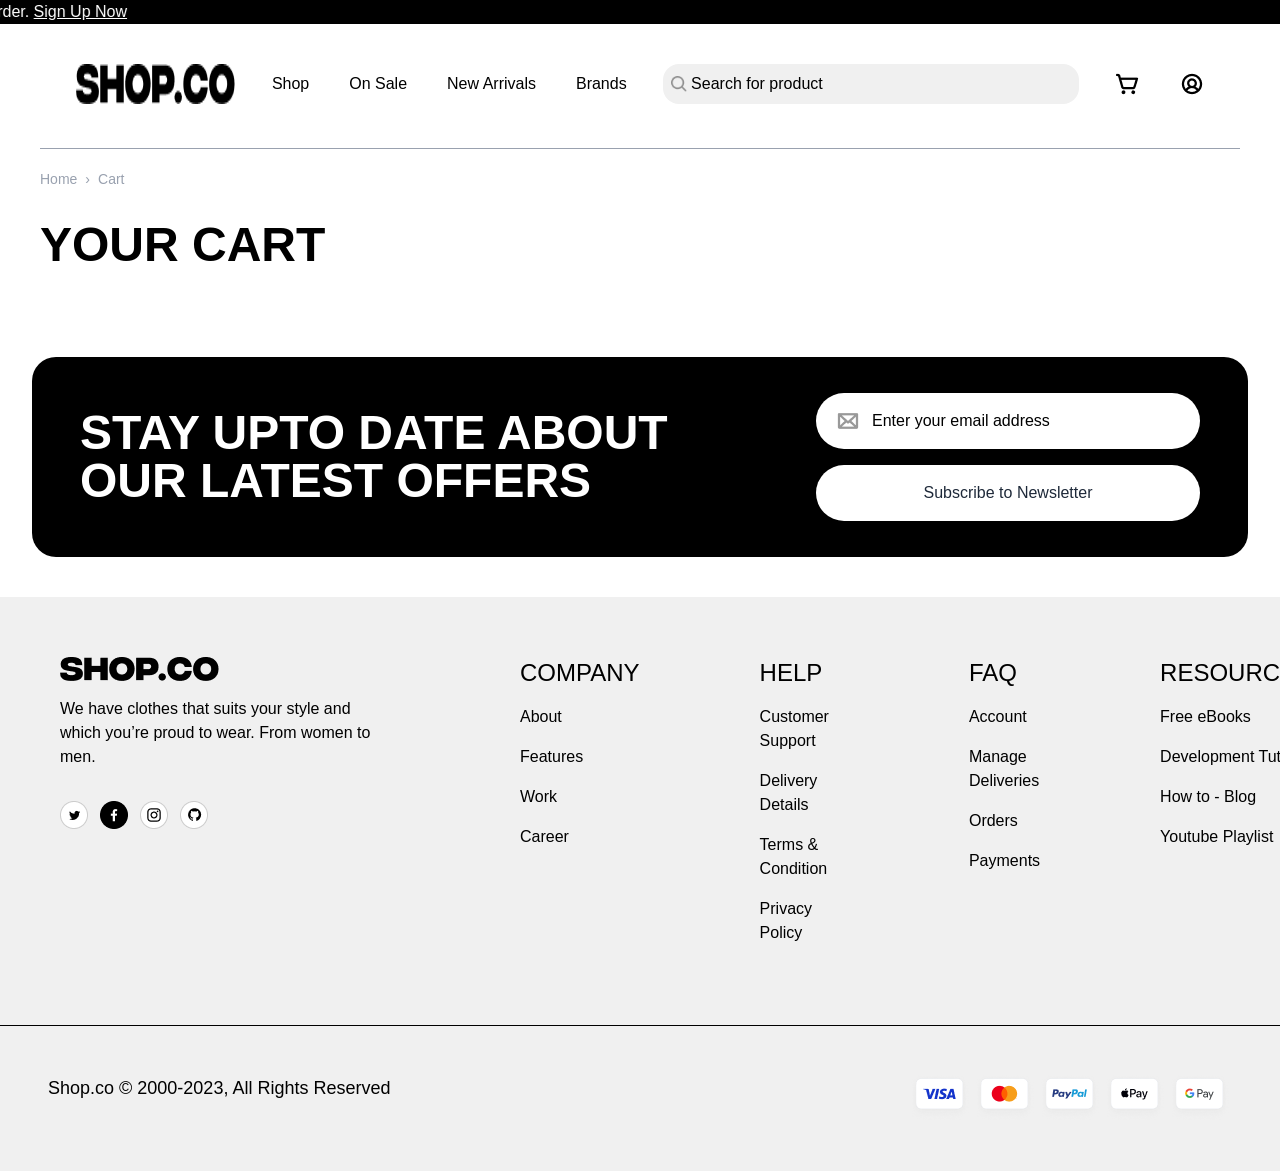
==== src/cart.html @ dc8b150d "first commit" ====
<!doctype html>
<html>
  <head>
    <meta charset="UTF-8" />
    <meta name="viewport" content="width=device-width, initial-scale=1.0" />
    <link href="./output.css" rel="stylesheet" />
    <title class="text-black">Shop.Co</title>
    <link rel="icon" href="./asset/image/Frame.png" />
    <link rel="stylesheet" href="./index.html" />
  </head>
  <body>
    <!-- PRODUCT SECTION -->
    <!------ PROMO NAV ------->
    <marquee
      behavior=""
      direction="right"
      speed="12"
      bg="black"
      class="bg-black text-white z-50 top-0 fixed"
    >
      Sign up and get 20% off to your first order.
      <a href="" class="text-white underline">Sign Up Now</a>
    </marquee>
    <!-- NAV BAR -->
    <nav
      class="text-black py-3 md:px-10 px-5 flex md:p-10 justify-evenly fixed top-6 left-0 w-full z-50 bg-white"
    >
      <img
        src="./asset/image/Frame (2).png"
        alt=""
        class="md:hidden block"
        id="menu-icon"
      />
      <img src="./asset/image/SHOP.CO.png" alt="" />
      <ul class="gap-10 items-center hidden md:flex">
        <a href="./shop.html">Shop</a>
        <a href="./category.html">On Sale</a>
        <a href="./index.html">New Arrivals</a>
        <a href="./index.html">Brands</a>
      </ul>
      <div class="bg-[#F0F0F0] rounded-2xl flex px-2 py-1 items-center">
        <img src="./asset/image/Vector.png" alt="" class="w-4 h-4" />
        <input
          type="text"
          placeholder="Search for product"
          class="outline-none hidden md:block w-96 p-1"
        />
      </div>
      <div class="flex md:gap-10 gap-5 items-center">
        <a href="./cart.html"><img src="./asset/image/Frame.png" alt="" /></a>
        <a href=""><img src="./asset/image/Frame (1).png" alt="" /></a>
      </div>
    </nav>
    <!-- mobile nav-bar -->
    <nav
      id="mobile-nav"
      class="bg-gray-300 px-4 py-6 w-[85%] bottom-0 md:hidden hidden flex-col justify-between fixed top-0 left-0 z-999"
    >
      <div>
        <img class="text-white" src="./asset/image/SHOP.CO.png" alt="" />
      </div>

      <ul class="flex flex-col gap-6">
        <li>
          <a href="./index.html" class="font-semibold text-2xl text-black"
            >Home</a
          >
        </li>
        <li>
          <a href="./shop.html" class="font-semibold text-2xl text-black"
            >Shop</a
          >
        </li>
        <li>
          <a href="./category.html" class="font-semibold text-2xl text-black"
            >On sale</a
          >
        </li>
        <li>
          <a
            href="./index.html"
            class="font-semibold text-2xl text-shadow-black"
            >New Arrivals</a
          >
        </li>
        <li>
          <a href="./index.html" class="font-semibold text-2xl text-black"
            >Brands</a
          >
        </li>
      </ul>

      <div class="flex flex-col gap-4">
        <button
          class="bg-black text-white cursor-pointer hover:bg-gray-950 font-semibold py-3 w-full rounded-full"
        >
          <a href="">Cart</a>
        </button>
        <button
          class="bg-black text-white cursor-pointer hover:bg-gray-950 font-semibold py-3 w-full rounded-full"
        >
          Account
        </button>

        <div
          id="cancel-icon"
          class="text-black text-2xl absolute right-4 top-4"
        >
          X
        </div>
      </div>
    </nav>

    <div class="px-5 md:px-10 py-8 md:py-12 mx-auto">
      <hr class="text-gray-400 md:mt-25 mt-12" />
      <div
        class="flex items-center gap-2 text-sm text-gray-400 mb-3 md:mb-8 mt-5"
      >
        <a href="./index.html">Home</a>
        <span>›</span>
        <a href="">Cart</a>
      </div>
      <!-- Heading -->
      <h1 class="text-4xl md:text-5xl font-black">YOUR CART</h1>
    </div>

    <section class="px-4 py-10 md:px-8">
      <div
        class="flex flex-col md:flex-row items-center justify-between gap-8 bg-[#000000] rounded-3xl px-6 py-8 md:px-10 md:py-9 lg:px-12"
      >
        <div class="w-full">
          <h2
            class="max-w-[360px] text-3xl font-extrabold md:max-w-none md:text-5xl text-white"
          >
            STAY UPTO DATE ABOUT <br />
            OUR LATEST OFFERS
          </h2>
        </div>
        <form class="w-full flex flex-col gap-4 md:w-[42%]">
          <!-- EMAIL INPUT -->
          <div
            class="flex gap-3 rounded-full items-center bg-white h-14 md:w-96 px-5"
          >
            <!-- Email Icon -->
            <img src="./asset/Frame (3).png" alt="" />
            <input
              type="text"
              placeholder="Enter your email address"
              class="w-full bg-transparent text-black outline-none"
            />
          </div>

          <!-- Subscribe btn -->
          <button
            class="h-14 rounded-full bg-white px-6 md:w-96 font-medium transition hover:bg-gray-300 text-gray-800"
          >
            Subscribe to Newsletter
          </button>
        </form>
      </div>
    </section>
    <section class="bg-[#F0F0F0]">
      <div
        class="md:flex md:flex-row flex flex-col md:gap-35 gap-15 p-5 md:p-15"
      >
        <div class="">
          <img src="./asset/image/SHOP.CO.png" alt="" />
          <p class="mt-4 w-80">
            We have clothes that suits your style and which you’re proud to
            wear. From women to men.
          </p>
          <div class="flex gap-3 md:mt-8 mt-4">
            <a href="https://x.com">
              <img src="./asset/1.png" alt="" />
            </a>
            <a href="https://www.facebook.com">
              <img src="./asset/2.png" alt="" />
            </a>
            <a href="https://www.instagram.com/?hl=en">
              <img src="./asset/3.png" alt="" />
            </a>
            <a href="https://github.com/adegbolaadeyemi">
              <img src="./asset/4.png" alt="" />
            </a>
          </div>
        </div>
        <div class="flex gap-20 md:gap-30">
          <!-- COMPANY -->
          <div class="flex-col flex gap-4">
            <h1 class="font-light text-2xl text-black">COMPANY</h1>
            <a href="">About</a>
            <a href="">Features</a>
            <a href="">Work</a>
            <a href="">Career</a>
          </div>
          <!-- HELP -->
          <div class="flex-col flex gap-4">
            <h1 class="font-light text-2xl text-black">HELP</h1>
            <a href="">Customer Support</a>
            <a href="">Delivery Details</a>
            <a href="">Terms & Condition</a>
            <a href="">Privacy Policy</a>
          </div>
        </div>
        <div class="flex gap-15 md:gap-30">
          <!-- FAQ  -->
          <div class="flex-col flex gap-4">
            <h1 class="font-light text-2xl text-black">FAQ</h1>
            <a href="">Account</a>
            <a href="">Manage Deliveries</a>
            <a href="">Orders</a>
            <a href="">Payments</a>
          </div>
          <!-- RESOURCES -->
          <div class="flex-col flex gap-4">
            <h1 class="font-light text-2xl text-black">RESOURCES</h1>
            <a href="">Free eBooks</a>
            <a href="">Development Tutorial</a>
            <a href="">How to - Blog</a>
            <a href="">Youtube Playlist</a>
          </div>
        </div>
      </div>
      <hr class="mt-5" />
      <div
        class="flex flex-col md:flex md:flex-row gap-4 mb-0 md:justify-between p-8 md:p-12"
      >
        <h3 class="font-light text-lg">
          Shop.co © 2000-2023, All Rights Reserved
        </h3>
        <div class="flex">
          <a href="https://www.visa.com/en-us/personal/cards">
            <img src="./asset/Badge.png" alt="" />
          </a>
          <a href="https://www.mastercard.com/mea/en.html">
            <img src="./asset/Badge (1).png" alt="" />
          </a>
          <a href="https://www.paypal.com/ng/home">
            <img src="./asset/Badge (2).png" alt="" />
          </a>
          <a href="https://www.apple.com/apple-pay/">
            <img src="./asset/Badge (3).png" alt="" />
          </a>
          <a href="https://pay.google.com">
            <img src="./asset/Badge (4).png" alt="" />
          </a>
        </div>
      </div>
    </section>
    <script src="cart.js"></script>
  </body>
</html>
---- src/output.css ----
/*! tailwindcss v4.3.3 | MIT License | https://tailwindcss.com */
@layer properties;
@layer theme, base, components, utilities;
@layer theme {
  :root, :host {
    --font-sans: -apple-system, BlinkMacSystemFont, "Segoe UI", Roboto, "Helvetica Neue",
      "Noto Sans", Arial, sans-serif, "Apple Color Emoji", "Segoe UI Emoji",
      "Segoe UI Symbol", "Noto Color Emoji";
    --font-mono: ui-monospace, SFMono-Regular, Menlo, Monaco, Consolas, "Liberation Mono",
      "Courier New", monospace;
    --color-red-50: oklch(97.1% 0.013 17.38);
    --color-red-100: oklch(93.6% 0.032 17.717);
    --color-red-400: oklch(70.4% 0.191 22.216);
    --color-red-500: oklch(63.7% 0.237 25.331);
    --color-orange-400: oklch(75% 0.183 55.934);
    --color-yellow-400: oklch(85.2% 0.199 91.936);
    --color-green-500: oklch(72.3% 0.219 149.579);
    --color-sky-500: oklch(68.5% 0.169 237.323);
    --color-blue-600: oklch(54.6% 0.245 262.881);
    --color-purple-600: oklch(55.8% 0.288 302.321);
    --color-pink-500: oklch(65.6% 0.241 354.308);
    --color-slate-600: oklch(44.6% 0.043 257.281);
    --color-gray-100: oklch(96.7% 0.003 264.542);
    --color-gray-200: oklch(92.8% 0.006 264.531);
    --color-gray-300: oklch(87.2% 0.01 258.338);
    --color-gray-400: oklch(70.7% 0.022 261.325);
    --color-gray-500: oklch(55.1% 0.027 264.364);
    --color-gray-600: oklch(44.6% 0.03 256.802);
    --color-gray-700: oklch(37.3% 0.034 259.733);
    --color-gray-800: oklch(27.8% 0.033 256.848);
    --color-gray-900: oklch(21% 0.034 264.665);
    --color-gray-950: oklch(13% 0.028 261.692);
    --color-black: #000;
    --color-white: #fff;
    --spacing: 0.25rem;
    --container-2xl: 42rem;
    --container-7xl: 80rem;
    --text-xs: 0.75rem;
    --text-xs--line-height: calc(1 / 0.75);
    --text-sm: 0.875rem;
    --text-sm--line-height: calc(1.25 / 0.875);
    --text-base: 1rem;
    --text-base--line-height: calc(1.5 / 1);
    --text-lg: 1.125rem;
    --text-lg--line-height: calc(1.75 / 1.125);
    --text-xl: 1.25rem;
    --text-xl--line-height: calc(1.75 / 1.25);
    --text-2xl: 1.5rem;
    --text-2xl--line-height: calc(2 / 1.5);
    --text-3xl: 1.875rem;
    --text-3xl--line-height: calc(2.25 / 1.875);
    --text-4xl: 2.25rem;
    --text-4xl--line-height: calc(2.5 / 2.25);
    --text-5xl: 3rem;
    --text-5xl--line-height: 1;
    --text-6xl: 3.75rem;
    --text-6xl--line-height: 1;
    --text-7xl: 4.5rem;
    --text-7xl--line-height: 1;
    --text-8xl: 6rem;
    --text-8xl--line-height: 1;
    --font-weight-light: 300;
    --font-weight-normal: 400;
    --font-weight-medium: 500;
    --font-weight-semibold: 600;
    --font-weight-bold: 700;
    --font-weight-extrabold: 800;
    --font-weight-black: 900;
    --tracking-wide: 0.025em;
    --leading-tight: 1.25;
    --radius-lg: 0.5rem;
    --radius-xl: 0.75rem;
    --radius-2xl: 1rem;
    --radius-3xl: 1.5rem;
    --default-transition-duration: 150ms;
    --default-transition-timing-function: cubic-bezier(0.4, 0, 0.2, 1);
    --default-font-family: var(--font-sans);
    --default-mono-font-family: var(--font-mono);
  }
}
@layer base {
  *, ::after, ::before, ::backdrop, ::file-selector-button {
    box-sizing: border-box;
    margin: 0;
    padding: 0;
    border: 0 solid;
  }
  html, :host {
    line-height: 1.5;
    -webkit-text-size-adjust: 100%;
    tab-size: 4;
    font-family: var(--default-font-family, -apple-system, BlinkMacSystemFont, "Segoe UI", Roboto, "Helvetica Neue", "Noto Sans", Arial, sans-serif, "Apple Color Emoji", "Segoe UI Emoji", "Segoe UI Symbol", "Noto Color Emoji");
    font-feature-settings: var(--default-font-feature-settings, normal);
    font-variation-settings: var(--default-font-variation-settings, normal);
    -webkit-tap-highlight-color: transparent;
  }
  hr {
    height: 0;
    color: inherit;
    border-top-width: 1px;
  }
  abbr:where([title]) {
    -webkit-text-decoration: underline dotted;
    text-decoration: underline dotted;
  }
  h1, h2, h3, h4, h5, h6 {
    font-size: inherit;
    font-weight: inherit;
  }
  a {
    color: inherit;
    -webkit-text-decoration: inherit;
    text-decoration: inherit;
  }
  b, strong {
    font-weight: bolder;
  }
  code, kbd, samp, pre {
    font-family: var(--default-mono-font-family, ui-monospace, SFMono-Regular, Menlo, Monaco, Consolas, "Liberation Mono", "Courier New", monospace);
    font-feature-settings: var(--default-mono-font-feature-settings, normal);
    font-variation-settings: var(--default-mono-font-variation-settings, normal);
    font-size: 1em;
  }
  small {
    font-size: 80%;
  }
  sub, sup {
    font-size: 75%;
    line-height: 0;
    position: relative;
    vertical-align: baseline;
  }
  sub {
    bottom: -0.25em;
  }
  sup {
    top: -0.5em;
  }
  table {
    text-indent: 0;
    border-color: inherit;
    border-collapse: collapse;
  }
  :-moz-focusring:where(:not(iframe)) {
    outline: auto;
  }
  progress {
    vertical-align: baseline;
  }
  summary {
    display: list-item;
  }
  ol, ul, menu {
    list-style: none;
  }
  img, svg, video, canvas, audio, iframe, embed, object {
    display: block;
    vertical-align: middle;
  }
  img, video {
    max-width: 100%;
    height: auto;
  }
  button, input, select, optgroup, textarea, ::file-selector-button {
    font: inherit;
    font-feature-settings: inherit;
    font-variation-settings: inherit;
    letter-spacing: inherit;
    color: inherit;
    border-radius: 0;
    background-color: transparent;
    opacity: 1;
  }
  :where(select:is([multiple], [size])) optgroup {
    font-weight: bolder;
  }
  :where(select:is([multiple], [size])) optgroup option {
    padding-inline-start: 20px;
  }
  ::file-selector-button {
    margin-inline-end: 4px;
  }
  ::placeholder {
    opacity: 1;
  }
  @supports (not (-webkit-appearance: -apple-pay-button))  or (contain-intrinsic-size: 1px) {
    ::placeholder {
      color: currentcolor;
      @supports (color: color-mix(in lab, red, red)) {
        color: color-mix(in oklab, currentcolor 50%, transparent);
      }
    }
  }
  textarea {
    resize: vertical;
  }
  ::-webkit-search-decoration {
    -webkit-appearance: none;
  }
  ::-webkit-date-and-time-value {
    min-height: 1lh;
    text-align: inherit;
  }
  ::-webkit-datetime-edit {
    display: inline-flex;
  }
  ::-webkit-datetime-edit-fields-wrapper {
    padding: 0;
  }
  ::-webkit-datetime-edit, ::-webkit-datetime-edit-year-field, ::-webkit-datetime-edit-month-field, ::-webkit-datetime-edit-day-field, ::-webkit-datetime-edit-hour-field, ::-webkit-datetime-edit-minute-field, ::-webkit-datetime-edit-second-field, ::-webkit-datetime-edit-millisecond-field, ::-webkit-datetime-edit-meridiem-field {
    padding-block: 0;
  }
  ::-webkit-calendar-picker-indicator {
    line-height: 1;
  }
  :-moz-ui-invalid {
    box-shadow: none;
  }
  button, input:where([type="button"], [type="reset"], [type="submit"]), ::file-selector-button {
    appearance: button;
  }
  ::-webkit-inner-spin-button, ::-webkit-outer-spin-button {
    height: auto;
  }
  [hidden]:where(:not([hidden="until-found"])) {
    display: none !important;
  }
}
@layer utilities {
  .absolute {
    position: absolute;
  }
  .fixed {
    position: fixed;
  }
  .relative {
    position: relative;
  }
  .top-0 {
    top: 0px;
  }
  .top-4 {
    top: calc(var(--spacing) * 4);
  }
  .top-6 {
    top: calc(var(--spacing) * 6);
  }
  .top-40 {
    top: calc(var(--spacing) * 40);
  }
  .right-0 {
    right: 0px;
  }
  .right-4 {
    right: calc(var(--spacing) * 4);
  }
  .bottom-0 {
    bottom: 0px;
  }
  .left-0 {
    left: 0px;
  }
  .z-50 {
    z-index: 50;
  }
  .z-999 {
    z-index: 999;
  }
  .container {
    width: 100%;
    @media (width >= 40rem) {
      max-width: 40rem;
    }
    @media (width >= 48rem) {
      max-width: 48rem;
    }
    @media (width >= 64rem) {
      max-width: 64rem;
    }
    @media (width >= 80rem) {
      max-width: 80rem;
    }
    @media (width >= 96rem) {
      max-width: 96rem;
    }
  }
  .mx-3 {
    margin-inline: calc(var(--spacing) * 3);
  }
  .mx-5 {
    margin-inline: calc(var(--spacing) * 5);
  }
  .mx-auto {
    margin-inline: auto;
  }
  .my-5 {
    margin-block: calc(var(--spacing) * 5);
  }
  .mt-1 {
    margin-top: var(--spacing);
  }
  .mt-3 {
    margin-top: calc(var(--spacing) * 3);
  }
  .mt-4 {
    margin-top: calc(var(--spacing) * 4);
  }
  .mt-5 {
    margin-top: calc(var(--spacing) * 5);
  }
  .mt-7 {
    margin-top: calc(var(--spacing) * 7);
  }
  .mt-10 {
    margin-top: calc(var(--spacing) * 10);
  }
  .mt-12 {
    margin-top: calc(var(--spacing) * 12);
  }
  .mt-15 {
    margin-top: calc(var(--spacing) * 15);
  }
  .mt-17 {
    margin-top: calc(var(--spacing) * 17);
  }
  .mt-25 {
    margin-top: calc(var(--spacing) * 25);
  }
  .mr-6 {
    margin-right: calc(var(--spacing) * 6);
  }
  .mb-0 {
    margin-bottom: 0px;
  }
  .mb-3 {
    margin-bottom: calc(var(--spacing) * 3);
  }
  .mb-4 {
    margin-bottom: calc(var(--spacing) * 4);
  }
  .mb-5 {
    margin-bottom: calc(var(--spacing) * 5);
  }
  .mb-6 {
    margin-bottom: calc(var(--spacing) * 6);
  }
  .mb-8 {
    margin-bottom: calc(var(--spacing) * 8);
  }
  .mb-10 {
    margin-bottom: calc(var(--spacing) * 10);
  }
  .mb-15 {
    margin-bottom: calc(var(--spacing) * 15);
  }
  .mb-18 {
    margin-bottom: calc(var(--spacing) * 18);
  }
  .ml-1 {
    margin-left: var(--spacing);
  }
  .ml-6 {
    margin-left: calc(var(--spacing) * 6);
  }
  .block {
    display: block;
  }
  .flex {
    display: flex;
  }
  .grid {
    display: grid;
  }
  .hidden {
    display: none;
  }
  .h-1 {
    height: var(--spacing);
  }
  .h-2 {
    height: calc(var(--spacing) * 2);
  }
  .h-4 {
    height: calc(var(--spacing) * 4);
  }
  .h-5 {
    height: calc(var(--spacing) * 5);
  }
  .h-7 {
    height: calc(var(--spacing) * 7);
  }
  .h-8 {
    height: calc(var(--spacing) * 8);
  }
  .h-9 {
    height: calc(var(--spacing) * 9);
  }
  .h-10 {
    height: calc(var(--spacing) * 10);
  }
  .h-14 {
    height: calc(var(--spacing) * 14);
  }
  .h-15 {
    height: calc(var(--spacing) * 15);
  }
  .h-28 {
    height: calc(var(--spacing) * 28);
  }
  .h-50 {
    height: calc(var(--spacing) * 50);
  }
  .h-52 {
    height: calc(var(--spacing) * 52);
  }
  .h-\[400px\] {
    height: 400px;
  }
  .h-full {
    height: 100%;
  }
  .w-1 {
    width: var(--spacing);
  }
  .w-4 {
    width: calc(var(--spacing) * 4);
  }
  .w-5 {
    width: calc(var(--spacing) * 5);
  }
  .w-7 {
    width: calc(var(--spacing) * 7);
  }
  .w-8 {
    width: calc(var(--spacing) * 8);
  }
  .w-9 {
    width: calc(var(--spacing) * 9);
  }
  .w-10 {
    width: calc(var(--spacing) * 10);
  }
  .w-28 {
    width: calc(var(--spacing) * 28);
  }
  .w-32 {
    width: calc(var(--spacing) * 32);
  }
  .w-45 {
    width: calc(var(--spacing) * 45);
  }
  .w-48 {
    width: calc(var(--spacing) * 48);
  }
  .w-50 {
    width: calc(var(--spacing) * 50);
  }
  .w-55 {
    width: calc(var(--spacing) * 55);
  }
  .w-64 {
    width: calc(var(--spacing) * 64);
  }
  .w-80 {
    width: calc(var(--spacing) * 80);
  }
  .w-85 {
    width: calc(var(--spacing) * 85);
  }
  .w-90 {
    width: calc(var(--spacing) * 90);
  }
  .w-96 {
    width: calc(var(--spacing) * 96);
  }
  .w-\[85\%\] {
    width: 85%;
  }
  .w-\[90\%\] {
    width: 90%;
  }
  .w-full {
    width: 100%;
  }
  .max-w-7xl {
    max-width: var(--container-7xl);
  }
  .max-w-\[300px\] {
    max-width: 300px;
  }
  .max-w-\[360px\] {
    max-width: 360px;
  }
  .min-w-0 {
    min-width: 0px;
  }
  .min-w-full {
    min-width: 100%;
  }
  .flex-1 {
    flex: 1;
  }
  .shrink-0 {
    flex-shrink: 0;
  }
  .cursor-pointer {
    cursor: pointer;
  }
  .snap-x {
    scroll-snap-type: x var(--tw-scroll-snap-strictness);
  }
  .snap-start {
    scroll-snap-align: start;
  }
  .appearance-none {
    appearance: none;
  }
  .grid-cols-1 {
    grid-template-columns: repeat(1, minmax(0, 1fr));
  }
  .grid-cols-2 {
    grid-template-columns: repeat(2, minmax(0, 1fr));
  }
  .grid-cols-3 {
    grid-template-columns: repeat(3, minmax(0, 1fr));
  }
  .grid-cols-5 {
    grid-template-columns: repeat(5, minmax(0, 1fr));
  }
  .flex-col {
    flex-direction: column;
  }
  .flex-col-reverse {
    flex-direction: column-reverse;
  }
  .flex-wrap {
    flex-wrap: wrap;
  }
  .items-center {
    align-items: center;
  }
  .items-end {
    align-items: flex-end;
  }
  .justify-between {
    justify-content: space-between;
  }
  .justify-center {
    justify-content: center;
  }
  .justify-evenly {
    justify-content: space-evenly;
  }
  .gap-2 {
    gap: calc(var(--spacing) * 2);
  }
  .gap-3 {
    gap: calc(var(--spacing) * 3);
  }
  .gap-4 {
    gap: calc(var(--spacing) * 4);
  }
  .gap-5 {
    gap: calc(var(--spacing) * 5);
  }
  .gap-6 {
    gap: calc(var(--spacing) * 6);
  }
  .gap-8 {
    gap: calc(var(--spacing) * 8);
  }
  .gap-10 {
    gap: calc(var(--spacing) * 10);
  }
  .gap-15 {
    gap: calc(var(--spacing) * 15);
  }
  .gap-20 {
    gap: calc(var(--spacing) * 20);
  }
  :where(.space-y-3 > :not(:last-child)) {
    --tw-space-y-reverse: 0;
    margin-block-start: calc(calc(var(--spacing) * 3) * var(--tw-space-y-reverse));
    margin-block-end: calc(calc(var(--spacing) * 3) * calc(1 - var(--tw-space-y-reverse)));
  }
  :where(.space-y-4 > :not(:last-child)) {
    --tw-space-y-reverse: 0;
    margin-block-start: calc(calc(var(--spacing) * 4) * var(--tw-space-y-reverse));
    margin-block-end: calc(calc(var(--spacing) * 4) * calc(1 - var(--tw-space-y-reverse)));
  }
  .gap-x-4 {
    column-gap: calc(var(--spacing) * 4);
  }
  .gap-y-8 {
    row-gap: calc(var(--spacing) * 8);
  }
  .truncate {
    overflow: hidden;
    text-overflow: ellipsis;
    white-space: nowrap;
  }
  .overflow-hidden {
    overflow: hidden;
  }
  .overflow-x-auto {
    overflow-x: auto;
  }
  .scroll-smooth {
    scroll-behavior: smooth;
  }
  .rounded-2xl {
    border-radius: var(--radius-2xl);
  }
  .rounded-3xl {
    border-radius: var(--radius-3xl);
  }
  .rounded-full {
    border-radius: calc(infinity * 1px);
  }
  .rounded-lg {
    border-radius: var(--radius-lg);
  }
  .rounded-xl {
    border-radius: var(--radius-xl);
  }
  .border {
    border-style: var(--tw-border-style);
    border-width: 1px;
  }
  .border-2 {
    border-style: var(--tw-border-style);
    border-width: 2px;
  }
  .border-t {
    border-top-style: var(--tw-border-style);
    border-top-width: 1px;
  }
  .border-b {
    border-bottom-style: var(--tw-border-style);
    border-bottom-width: 1px;
  }
  .border-b-2 {
    border-bottom-style: var(--tw-border-style);
    border-bottom-width: 2px;
  }
  .border-\[\#1f2937\] {
    border-color: #1f2937;
  }
  .border-gray-100 {
    border-color: var(--color-gray-100);
  }
  .border-gray-200 {
    border-color: var(--color-gray-200);
  }
  .bg-\[\#000000\] {
    background-color: #000000;
  }
  .bg-\[\#0000001A\] {
    background-color: #0000001A;
  }
  .bg-\[\#1f2937\] {
    background-color: #1f2937;
  }
  .bg-\[\#314F4A\] {
    background-color: #314F4A;
  }
  .bg-\[\#555\] {
    background-color: #555;
  }
  .bg-\[\#31344F\] {
    background-color: #31344F;
  }
  .bg-\[\#F0EEED\] {
    background-color: #F0EEED;
  }
  .bg-\[\#F0F0F0\] {
    background-color: #F0F0F0;
  }
  .bg-\[\#F2F0F1\] {
    background-color: #F2F0F1;
  }
  .bg-\[\#FFFFFF\] {
    background-color: #FFFFFF;
  }
  .bg-black {
    background-color: var(--color-black);
  }
  .bg-blue-600 {
    background-color: var(--color-blue-600);
  }
  .bg-gray-100 {
    background-color: var(--color-gray-100);
  }
  .bg-gray-300 {
    background-color: var(--color-gray-300);
  }
  .bg-green-500 {
    background-color: var(--color-green-500);
  }
  .bg-orange-400 {
    background-color: var(--color-orange-400);
  }
  .bg-pink-500 {
    background-color: var(--color-pink-500);
  }
  .bg-purple-600 {
    background-color: var(--color-purple-600);
  }
  .bg-red-50 {
    background-color: var(--color-red-50);
  }
  .bg-red-100 {
    background-color: var(--color-red-100);
  }
  .bg-red-500 {
    background-color: var(--color-red-500);
  }
  .bg-sky-500 {
    background-color: var(--color-sky-500);
  }
  .bg-slate-600 {
    background-color: var(--color-slate-600);
  }
  .bg-transparent {
    background-color: transparent;
  }
  .bg-white {
    background-color: var(--color-white);
  }
  .bg-yellow-400 {
    background-color: var(--color-yellow-400);
  }
  .object-contain {
    object-fit: contain;
  }
  .object-cover {
    object-fit: cover;
  }
  .object-bottom {
    object-position: bottom;
  }
  .p-1 {
    padding: var(--spacing);
  }
  .p-3 {
    padding: calc(var(--spacing) * 3);
  }
  .p-4 {
    padding: calc(var(--spacing) * 4);
  }
  .p-5 {
    padding: calc(var(--spacing) * 5);
  }
  .p-6 {
    padding: calc(var(--spacing) * 6);
  }
  .p-7 {
    padding: calc(var(--spacing) * 7);
  }
  .p-8 {
    padding: calc(var(--spacing) * 8);
  }
  .p-10 {
    padding: calc(var(--spacing) * 10);
  }
  .px-2 {
    padding-inline: calc(var(--spacing) * 2);
  }
  .px-3 {
    padding-inline: calc(var(--spacing) * 3);
  }
  .px-4 {
    padding-inline: calc(var(--spacing) * 4);
  }
  .px-5 {
    padding-inline: calc(var(--spacing) * 5);
  }
  .px-6 {
    padding-inline: calc(var(--spacing) * 6);
  }
  .py-1 {
    padding-block: var(--spacing);
  }
  .py-2 {
    padding-block: calc(var(--spacing) * 2);
  }
  .py-3 {
    padding-block: calc(var(--spacing) * 3);
  }
  .py-4 {
    padding-block: calc(var(--spacing) * 4);
  }
  .py-5 {
    padding-block: calc(var(--spacing) * 5);
  }
  .py-6 {
    padding-block: calc(var(--spacing) * 6);
  }
  .py-8 {
    padding-block: calc(var(--spacing) * 8);
  }
  .py-10 {
    padding-block: calc(var(--spacing) * 10);
  }
  .pt-6 {
    padding-top: calc(var(--spacing) * 6);
  }
  .pt-10 {
    padding-top: calc(var(--spacing) * 10);
  }
  .pb-5 {
    padding-bottom: calc(var(--spacing) * 5);
  }
  .text-center {
    text-align: center;
  }
  .text-2xl {
    font-size: var(--text-2xl);
    line-height: var(--tw-leading, var(--text-2xl--line-height));
  }
  .text-3xl {
    font-size: var(--text-3xl);
    line-height: var(--tw-leading, var(--text-3xl--line-height));
  }
  .text-4xl {
    font-size: var(--text-4xl);
    line-height: var(--tw-leading, var(--text-4xl--line-height));
  }
  .text-5xl {
    font-size: var(--text-5xl);
    line-height: var(--tw-leading, var(--text-5xl--line-height));
  }
  .text-lg {
    font-size: var(--text-lg);
    line-height: var(--tw-leading, var(--text-lg--line-height));
  }
  .text-sm {
    font-size: var(--text-sm);
    line-height: var(--tw-leading, var(--text-sm--line-height));
  }
  .text-xl {
    font-size: var(--text-xl);
    line-height: var(--tw-leading, var(--text-xl--line-height));
  }
  .text-xs {
    font-size: var(--text-xs);
    line-height: var(--tw-leading, var(--text-xs--line-height));
  }
  .leading-6 {
    --tw-leading: calc(var(--spacing) * 6);
    line-height: calc(var(--spacing) * 6);
  }
  .leading-tight {
    --tw-leading: var(--leading-tight);
    line-height: var(--leading-tight);
  }
  .font-black {
    --tw-font-weight: var(--font-weight-black);
    font-weight: var(--font-weight-black);
  }
  .font-bold {
    --tw-font-weight: var(--font-weight-bold);
    font-weight: var(--font-weight-bold);
  }
  .font-extrabold {
    --tw-font-weight: var(--font-weight-extrabold);
    font-weight: var(--font-weight-extrabold);
  }
  .font-light {
    --tw-font-weight: var(--font-weight-light);
    font-weight: var(--font-weight-light);
  }
  .font-medium {
    --tw-font-weight: var(--font-weight-medium);
    font-weight: var(--font-weight-medium);
  }
  .font-normal {
    --tw-font-weight: var(--font-weight-normal);
    font-weight: var(--font-weight-normal);
  }
  .font-semibold {
    --tw-font-weight: var(--font-weight-semibold);
    font-weight: var(--font-weight-semibold);
  }
  .tracking-wide {
    --tw-tracking: var(--tracking-wide);
    letter-spacing: var(--tracking-wide);
  }
  .text-\[\#0000001A\] {
    color: #0000001A;
  }
  .text-\[\#1f2937\] {
    color: #1f2937;
  }
  .text-black {
    color: var(--color-black);
  }
  .text-gray-200 {
    color: var(--color-gray-200);
  }
  .text-gray-400 {
    color: var(--color-gray-400);
  }
  .text-gray-500 {
    color: var(--color-gray-500);
  }
  .text-gray-600 {
    color: var(--color-gray-600);
  }
  .text-gray-700 {
    color: var(--color-gray-700);
  }
  .text-gray-800 {
    color: var(--color-gray-800);
  }
  .text-gray-900 {
    color: var(--color-gray-900);
  }
  .text-red-400 {
    color: var(--color-red-400);
  }
  .text-white {
    color: var(--color-white);
  }
  .text-yellow-400 {
    color: var(--color-yellow-400);
  }
  .uppercase {
    text-transform: uppercase;
  }
  .line-through {
    text-decoration-line: line-through;
  }
  .underline {
    text-decoration-line: underline;
  }
  .transition {
    transition-property: color, background-color, border-color, outline-color, text-decoration-color, fill, stroke, --tw-gradient-from, --tw-gradient-via, --tw-gradient-to, opacity, box-shadow, transform, translate, scale, rotate, filter, -webkit-backdrop-filter, backdrop-filter, display, content-visibility, overlay, pointer-events;
    transition-timing-function: var(--tw-ease, var(--default-transition-timing-function));
    transition-duration: var(--tw-duration, var(--default-transition-duration));
  }
  .duration-300 {
    --tw-duration: 300ms;
    transition-duration: 300ms;
  }
  .outline-none {
    --tw-outline-style: none;
    outline-style: none;
  }
  .text-shadow-black {
    --tw-text-shadow-color: #000;
    @supports (color: color-mix(in lab, red, red)) {
      --tw-text-shadow-color: color-mix(in oklab, var(--color-black) var(--tw-text-shadow-alpha), transparent);
    }
  }
  @media (hover: hover) {
    .group-hover\:scale-105:is(:where(.group):hover *) {
      --tw-scale-x: 105%;
      --tw-scale-y: 105%;
      --tw-scale-z: 105%;
      scale: var(--tw-scale-x) var(--tw-scale-y);
    }
    .hover\:scale-105:hover {
      --tw-scale-x: 105%;
      --tw-scale-y: 105%;
      --tw-scale-z: 105%;
      scale: var(--tw-scale-x) var(--tw-scale-y);
    }
    .hover\:bg-black:hover {
      background-color: var(--color-black);
    }
    .hover\:bg-gray-100:hover {
      background-color: var(--color-gray-100);
    }
    .hover\:bg-gray-200:hover {
      background-color: var(--color-gray-200);
    }
    .hover\:bg-gray-300:hover {
      background-color: var(--color-gray-300);
    }
    .hover\:bg-gray-500:hover {
      background-color: var(--color-gray-500);
    }
    .hover\:bg-gray-950:hover {
      background-color: var(--color-gray-950);
    }
    .hover\:text-black:hover {
      color: var(--color-black);
    }
    .hover\:text-white:hover {
      color: var(--color-white);
    }
  }
  @media (width >= 40rem) {
    .sm\:px-6 {
      padding-inline: calc(var(--spacing) * 6);
    }
  }
  @media (width >= 48rem) {
    .md\:relative {
      position: relative;
    }
    .md\:top-15 {
      top: calc(var(--spacing) * 15);
    }
    .md\:top-80 {
      top: calc(var(--spacing) * 80);
    }
    .md\:right-30 {
      right: calc(var(--spacing) * 30);
    }
    .md\:left-10 {
      left: calc(var(--spacing) * 10);
    }
    .md\:mx-0 {
      margin-inline: 0px;
    }
    .md\:mx-15 {
      margin-inline: calc(var(--spacing) * 15);
    }
    .md\:mx-auto {
      margin-inline: auto;
    }
    .md\:mt-0 {
      margin-top: 0px;
    }
    .md\:mt-8 {
      margin-top: calc(var(--spacing) * 8);
    }
    .md\:mt-10 {
      margin-top: calc(var(--spacing) * 10);
    }
    .md\:mt-25 {
      margin-top: calc(var(--spacing) * 25);
    }
    .md\:mt-30 {
      margin-top: calc(var(--spacing) * 30);
    }
    .md\:mb-8 {
      margin-bottom: calc(var(--spacing) * 8);
    }
    .md\:block {
      display: block;
    }
    .md\:flex {
      display: flex;
    }
    .md\:hidden {
      display: none;
    }
    .md\:h-12 {
      height: calc(var(--spacing) * 12);
    }
    .md\:h-40 {
      height: calc(var(--spacing) * 40);
    }
    .md\:h-64 {
      height: calc(var(--spacing) * 64);
    }
    .md\:h-70 {
      height: calc(var(--spacing) * 70);
    }
    .md\:w-2xl {
      width: var(--container-2xl);
    }
    .md\:w-12 {
      width: calc(var(--spacing) * 12);
    }
    .md\:w-40 {
      width: calc(var(--spacing) * 40);
    }
    .md\:w-50 {
      width: calc(var(--spacing) * 50);
    }
    .md\:w-80 {
      width: calc(var(--spacing) * 80);
    }
    .md\:w-96 {
      width: calc(var(--spacing) * 96);
    }
    .md\:w-\[42\%\] {
      width: 42%;
    }
    .md\:w-\[50\%\] {
      width: 50%;
    }
    .md\:w-auto {
      width: auto;
    }
    .md\:max-w-none {
      max-width: none;
    }
    .md\:min-w-\[calc\(50\%-10px\)\] {
      min-width: calc(50% - 10px);
    }
    .md\:grid-cols-2 {
      grid-template-columns: repeat(2, minmax(0, 1fr));
    }
    .md\:grid-cols-3 {
      grid-template-columns: repeat(3, minmax(0, 1fr));
    }
    .md\:flex-col {
      flex-direction: column;
    }
    .md\:flex-row {
      flex-direction: row;
    }
    .md\:justify-between {
      justify-content: space-between;
    }
    .md\:gap-0 {
      gap: 0px;
    }
    .md\:gap-2 {
      gap: calc(var(--spacing) * 2);
    }
    .md\:gap-5 {
      gap: calc(var(--spacing) * 5);
    }
    .md\:gap-10 {
      gap: calc(var(--spacing) * 10);
    }
    .md\:gap-20 {
      gap: calc(var(--spacing) * 20);
    }
    .md\:gap-30 {
      gap: calc(var(--spacing) * 30);
    }
    .md\:gap-35 {
      gap: calc(var(--spacing) * 35);
    }
    .md\:gap-48 {
      gap: calc(var(--spacing) * 48);
    }
    .md\:p-8 {
      padding: calc(var(--spacing) * 8);
    }
    .md\:p-10 {
      padding: calc(var(--spacing) * 10);
    }
    .md\:p-12 {
      padding: calc(var(--spacing) * 12);
    }
    .md\:p-15 {
      padding: calc(var(--spacing) * 15);
    }
    .md\:p-20 {
      padding: calc(var(--spacing) * 20);
    }
    .md\:px-6 {
      padding-inline: calc(var(--spacing) * 6);
    }
    .md\:px-8 {
      padding-inline: calc(var(--spacing) * 8);
    }
    .md\:px-10 {
      padding-inline: calc(var(--spacing) * 10);
    }
    .md\:px-15 {
      padding-inline: calc(var(--spacing) * 15);
    }
    .md\:py-9 {
      padding-block: calc(var(--spacing) * 9);
    }
    .md\:py-12 {
      padding-block: calc(var(--spacing) * 12);
    }
    .md\:pt-10 {
      padding-top: calc(var(--spacing) * 10);
    }
    .md\:text-3xl {
      font-size: var(--text-3xl);
      line-height: var(--tw-leading, var(--text-3xl--line-height));
    }
    .md\:text-4xl {
      font-size: var(--text-4xl);
      line-height: var(--tw-leading, var(--text-4xl--line-height));
    }
    .md\:text-5xl {
      font-size: var(--text-5xl);
      line-height: var(--tw-leading, var(--text-5xl--line-height));
    }
    .md\:text-6xl {
      font-size: var(--text-6xl);
      line-height: var(--tw-leading, var(--text-6xl--line-height));
    }
    .md\:text-7xl {
      font-size: var(--text-7xl);
      line-height: var(--tw-leading, var(--text-7xl--line-height));
    }
    .md\:text-8xl {
      font-size: var(--text-8xl);
      line-height: var(--tw-leading, var(--text-8xl--line-height));
    }
    .md\:text-base {
      font-size: var(--text-base);
      line-height: var(--tw-leading, var(--text-base--line-height));
    }
    .md\:text-lg {
      font-size: var(--text-lg);
      line-height: var(--tw-leading, var(--text-lg--line-height));
    }
    .md\:text-sm {
      font-size: var(--text-sm);
      line-height: var(--tw-leading, var(--text-sm--line-height));
    }
    .md\:text-xl {
      font-size: var(--text-xl);
      line-height: var(--tw-leading, var(--text-xl--line-height));
    }
    @media (hover: hover) {
      .md\:hover\:bg-black:hover {
        background-color: var(--color-black);
      }
      .md\:hover\:text-white:hover {
        color: var(--color-white);
      }
    }
  }
  @media (width >= 64rem) {
    .lg\:min-w-\[calc\(33\.333\%-14px\)\] {
      min-width: calc(33.333% - 14px);
    }
    .lg\:grid-cols-3 {
      grid-template-columns: repeat(3, minmax(0, 1fr));
    }
    .lg\:grid-cols-4 {
      grid-template-columns: repeat(4, minmax(0, 1fr));
    }
    .lg\:items-center {
      align-items: center;
    }
    .lg\:gap-6 {
      gap: calc(var(--spacing) * 6);
    }
    .lg\:px-8 {
      padding-inline: calc(var(--spacing) * 8);
    }
    .lg\:px-12 {
      padding-inline: calc(var(--spacing) * 12);
    }
    .lg\:px-16 {
      padding-inline: calc(var(--spacing) * 16);
    }
  }
  .\[\&\:\:-webkit-slider-thumb\]\:pointer-events-auto::-webkit-slider-thumb {
    pointer-events: auto;
  }
}
@property --tw-scroll-snap-strictness {
  syntax: "*";
  inherits: false;
  initial-value: proximity;
}
@property --tw-space-y-reverse {
  syntax: "*";
  inherits: false;
  initial-value: 0;
}
@property --tw-border-style {
  syntax: "*";
  inherits: false;
  initial-value: solid;
}
@property --tw-leading {
  syntax: "*";
  inherits: false;
}
@property --tw-font-weight {
  syntax: "*";
  inherits: false;
}
@property --tw-tracking {
  syntax: "*";
  inherits: false;
}
@property --tw-duration {
  syntax: "*";
  inherits: false;
}
@property --tw-text-shadow-color {
  syntax: "*";
  inherits: false;
}
@property --tw-text-shadow-alpha {
  syntax: "<percentage>";
  inherits: false;
  initial-value: 100%;
}
@property --tw-scale-x {
  syntax: "*";
  inherits: false;
  initial-value: 1;
}
@property --tw-scale-y {
  syntax: "*";
  inherits: false;
  initial-value: 1;
}
@property --tw-scale-z {
  syntax: "*";
  inherits: false;
  initial-value: 1;
}
@layer properties {
  @supports ((-webkit-hyphens: none) and (not (margin-trim: inline))) or ((-moz-orient: inline) and (not (color:rgb(from red r g b)))) {
    *, ::before, ::after, ::backdrop {
      --tw-scroll-snap-strictness: proximity;
      --tw-space-y-reverse: 0;
      --tw-border-style: solid;
      --tw-leading: initial;
      --tw-font-weight: initial;
      --tw-tracking: initial;
      --tw-duration: initial;
      --tw-text-shadow-color: initial;
      --tw-text-shadow-alpha: 100%;
      --tw-scale-x: 1;
      --tw-scale-y: 1;
      --tw-scale-z: 1;
    }
  }
}
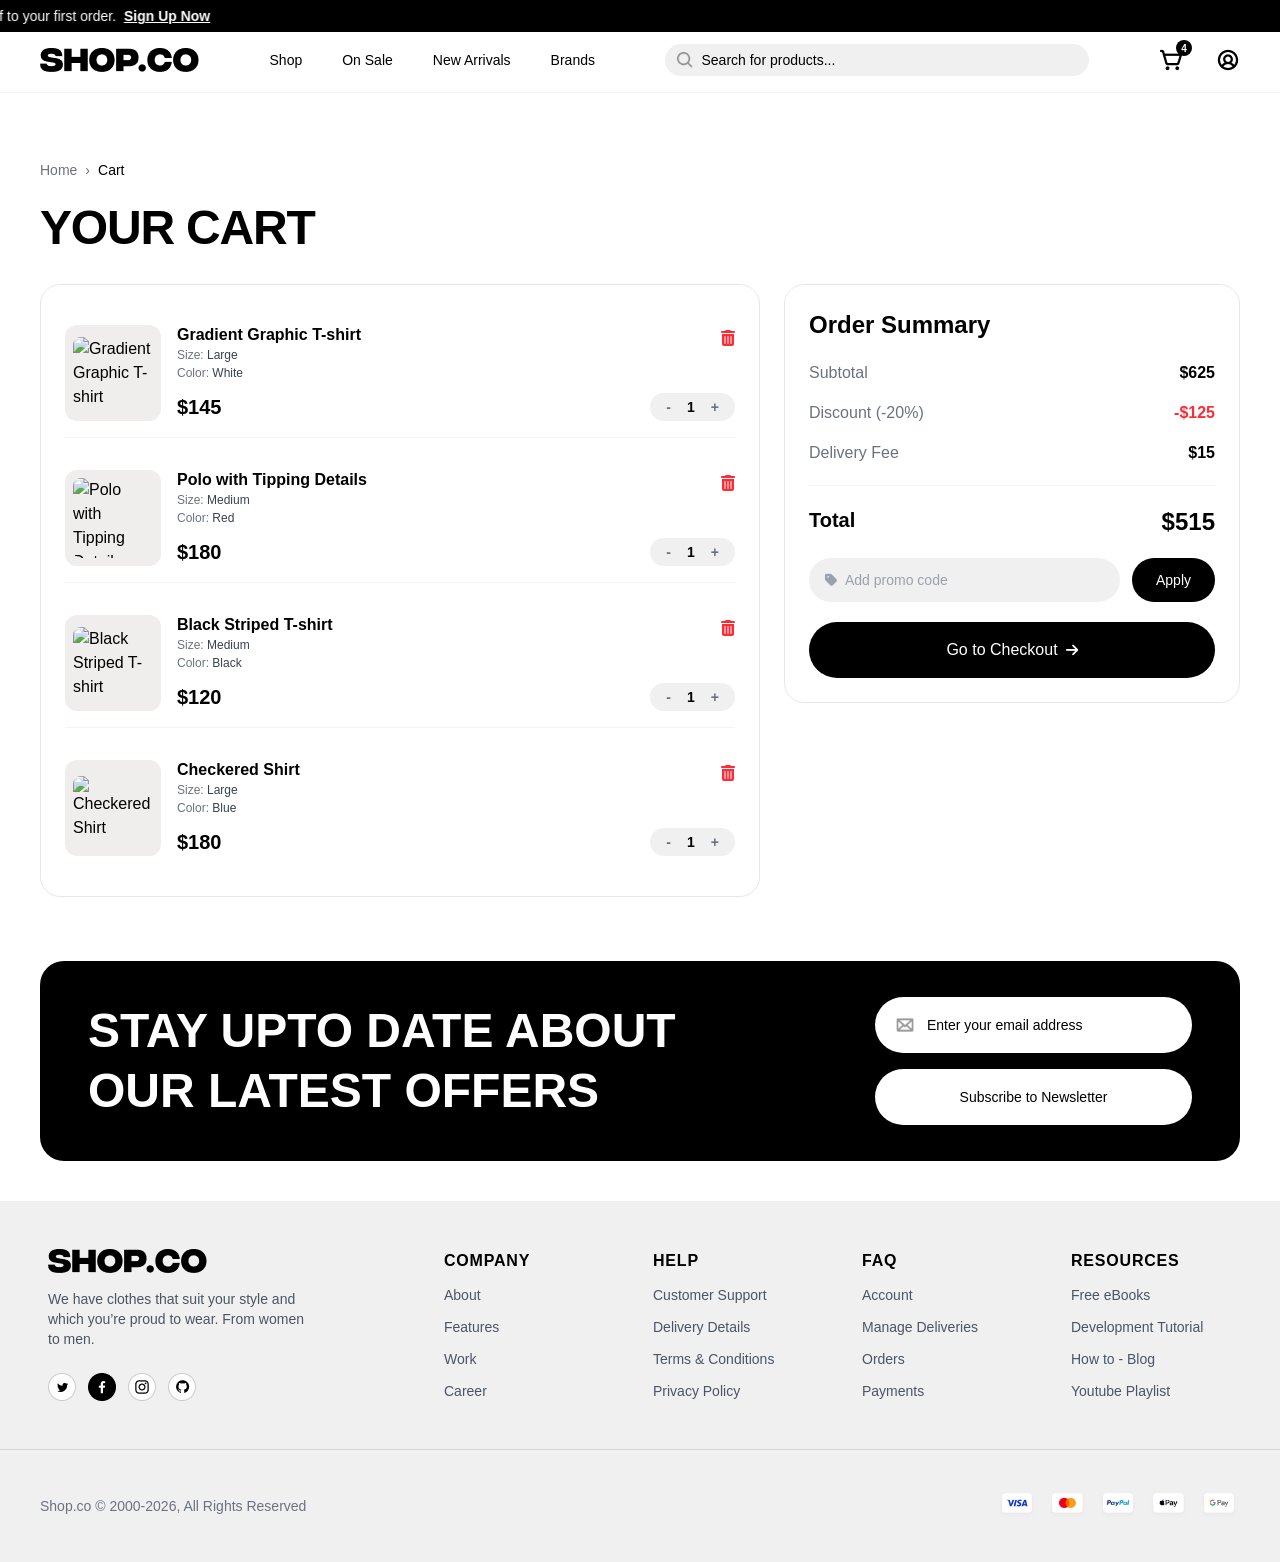
==== commit 5df5f380: "second commit" ====
--- a/src/cart.html
+++ b/src/cart.html
@@ -1,66 +1,95 @@
 <!doctype html>
-<html>
+<html lang="en">
   <head>
     <meta charset="UTF-8" />
     <meta name="viewport" content="width=device-width, initial-scale=1.0" />
     <link href="./output.css" rel="stylesheet" />
-    <title class="text-black">Shop.Co</title>
+    <title>Shop.Co - Cart</title>
     <link rel="icon" href="./asset/image/Frame.png" />
-    <link rel="stylesheet" href="./index.html" />
+    <link
+      rel="stylesheet"
+      href="https://cdnjs.cloudflare.com/ajax/libs/font-awesome/6.4.0/css/all.min.css"
+    />
   </head>
-  <body>
-    <!-- PRODUCT SECTION -->
-    <!------ PROMO NAV ------->
+  <body class="bg-white font-sans text-black">
+    <!-- PROMO BANNER -->
     <marquee
-      behavior=""
+      behavior="scroll"
       direction="right"
-      speed="12"
-      bg="black"
-      class="bg-black text-white z-50 top-0 fixed"
+      scrollamount="8"
+      class="bg-black text-white z-50 top-0 fixed py-1.5 text-xs sm:text-sm font-medium"
     >
       Sign up and get 20% off to your first order.
-      <a href="" class="text-white underline">Sign Up Now</a>
+      <a href="#" class="text-white underline font-semibold ml-1"
+        >Sign Up Now</a
+      >
     </marquee>
-    <!-- NAV BAR -->
+
+    <!-- NAVBAR -->
     <nav
-      class="text-black py-3 md:px-10 px-5 flex md:p-10 justify-evenly fixed top-6 left-0 w-full z-50 bg-white"
+      class="text-black py-4 md:px-10 px-5 flex justify-between items-center fixed top-7 left-0 w-full z-40 bg-white border-b border-gray-100"
     >
-      <img
-        src="./asset/image/Frame (2).png"
-        alt=""
-        class="md:hidden block"
-        id="menu-icon"
-      />
-      <img src="./asset/image/SHOP.CO.png" alt="" />
-      <ul class="gap-10 items-center hidden md:flex">
-        <a href="./shop.html">Shop</a>
-        <a href="./category.html">On Sale</a>
-        <a href="./index.html">New Arrivals</a>
-        <a href="./index.html">Brands</a>
+      <div class="flex items-center gap-4">
+        <img
+          src="./asset/image/Frame (2).png"
+          alt="Menu"
+          class="md:hidden block cursor-pointer"
+          id="menu-icon"
+        />
+        <a href="./index.html">
+          <img
+            src="./asset/image/SHOP.CO.png"
+            alt="SHOP.CO"
+            class="h-5 md:h-6"
+          />
+        </a>
+      </div>
+
+      <ul class="gap-10 items-center hidden md:flex font-medium text-sm">
+        <li><a href="./shop.html" class="hover:text-gray-600">Shop</a></li>
+        <li>
+          <a href="./category.html" class="hover:text-gray-600">On Sale</a>
+        </li>
+        <li>
+          <a href="./index.html" class="hover:text-gray-600">New Arrivals</a>
+        </li>
+        <li><a href="./index.html" class="hover:text-gray-600">Brands</a></li>
       </ul>
-      <div class="bg-[#F0F0F0] rounded-2xl flex px-2 py-1 items-center">
-        <img src="./asset/image/Vector.png" alt="" class="w-4 h-4" />
+
+      <div class="bg-[#F0F0F0] rounded-2xl flex px-3 py-1.5 items-center">
+        <img src="./asset/image/Vector.png" alt="Search" class="w-4 h-4" />
         <input
           type="text"
-          placeholder="Search for product"
-          class="outline-none hidden md:block w-96 p-1"
+          placeholder="Search for products..."
+          class="outline-none hidden md:block w-80 lg:w-96 px-2 bg-transparent text-sm"
         />
       </div>
-      <div class="flex md:gap-10 gap-5 items-center">
-        <a href="./cart.html"><img src="./asset/image/Frame.png" alt="" /></a>
-        <a href=""><img src="./asset/image/Frame (1).png" alt="" /></a>
+
+      <div class="flex md:gap-8 gap-5 items-center">
+        <a href="./cart.html" class="relative">
+          <img src="./asset/image/Frame.png" alt="Cart" class="w-6 h-6" />
+          <span
+            id="cart-count"
+            class="absolute -top-2 -right-2 bg-black text-white text-[10px] w-4 h-4 rounded-full flex items-center justify-center font-bold hidden"
+            >0</span
+          >
+        </a>
+        <a href="#"
+          ><img src="./asset/image/Frame (1).png" alt="Account" class="w-6 h-6"
+        /></a>
       </div>
     </nav>
-    <!-- mobile nav-bar -->
+
+    <!-- MOBILE NAVIGATION DRAWER -->
     <nav
       id="mobile-nav"
-      class="bg-gray-300 px-4 py-6 w-[85%] bottom-0 md:hidden hidden flex-col justify-between fixed top-0 left-0 z-999"
+      class="bg-gray-100 px-6 py-8 w-[85%] sm:w-[60%] h-full md:hidden hidden flex-col justify-between fixed top-0 left-0 z-[999] shadow-2xl transition-all"
     >
       <div>
-        <img class="text-white" src="./asset/image/SHOP.CO.png" alt="" />
-      </div>
-
-      <ul class="flex flex-col gap-6">
+        <img src="./asset/image/SHOP.CO.png" alt="SHOP.CO" class="h-6" />
+      </div>
+
+      <ul class="flex flex-col gap-6 my-auto">
         <li>
           <a href="./index.html" class="font-semibold text-2xl text-black"
             >Home</a
@@ -77,9 +106,7 @@
           >
         </li>
         <li>
-          <a
-            href="./index.html"
-            class="font-semibold text-2xl text-shadow-black"
+          <a href="./index.html" class="font-semibold text-2xl text-black"
             >New Arrivals</a
           >
         </li>
@@ -90,163 +117,250 @@
         </li>
       </ul>
 
-      <div class="flex flex-col gap-4">
+      <div class="flex flex-col gap-4 relative">
         <button
-          class="bg-black text-white cursor-pointer hover:bg-gray-950 font-semibold py-3 w-full rounded-full"
-        >
-          <a href="">Cart</a>
+          class="bg-black text-white cursor-pointer hover:bg-gray-800 font-semibold py-3 w-full rounded-full"
+        >
+          <a href="./cart.html">Cart</a>
         </button>
         <button
-          class="bg-black text-white cursor-pointer hover:bg-gray-950 font-semibold py-3 w-full rounded-full"
+          class="bg-black text-white cursor-pointer hover:bg-gray-800 font-semibold py-3 w-full rounded-full"
         >
           Account
         </button>
 
         <div
           id="cancel-icon"
-          class="text-black text-2xl absolute right-4 top-4"
-        >
-          X
+          class="text-black font-bold text-2xl absolute right-0 -top-64 cursor-pointer"
+        >
+          ✕
         </div>
       </div>
     </nav>
 
-    <div class="px-5 md:px-10 py-8 md:py-12 mx-auto">
-      <hr class="text-gray-400 md:mt-25 mt-12" />
-      <div
-        class="flex items-center gap-2 text-sm text-gray-400 mb-3 md:mb-8 mt-5"
-      >
-        <a href="./index.html">Home</a>
+    <!-- MAIN CART SECTION -->
+    <div
+      class="max-w-7xl mx-auto px-4 md:px-10 py-6 pt-32 md:pt-40"
+      id="cart-component"
+    >
+      <!-- BREADCRUMB -->
+      <div class="flex items-center gap-2 text-sm text-gray-500 mb-4 md:mb-6">
+        <a href="./index.html" class="hover:text-black">Home</a>
         <span>›</span>
-        <a href="">Cart</a>
-      </div>
-      <!-- Heading -->
-      <h1 class="text-4xl md:text-5xl font-black">YOUR CART</h1>
+        <span class="text-black font-medium">Cart</span>
+      </div>
+
+      <!-- HEADING -->
+      <h1
+        class="text-3xl md:text-5xl font-black uppercase mb-6 md:mb-8 tracking-tight"
+      >
+        YOUR CART
+      </h1>
+
+      <!-- CART CONTENT -->
+      <div class="flex flex-col lg:flex-row gap-6 items-start w-full">
+        <!-- LEFT BOX: CART ITEMS -->
+        <div
+          id="cart-items-list"
+          class="w-full lg:w-[60%] border border-gray-200 rounded-[20px] p-4 md:p-6 space-y-4"
+        >
+          <!-- Dynamic Cart Items via JavaScript -->
+        </div>
+
+        <!-- RIGHT BOX: ORDER SUMMARY SIDEBAR -->
+        <div
+          class="w-full lg:w-[40%] border border-gray-200 rounded-[20px] p-5 md:p-6 space-y-5 sticky top-28 bg-white"
+        >
+          <h2 class="text-xl md:text-2xl font-bold">Order Summary</h2>
+
+          <div class="space-y-4 text-base border-b border-gray-100 pb-5">
+            <div class="flex justify-between text-gray-500">
+              <span>Subtotal</span>
+              <span id="subtotal-val" class="font-bold text-black">$0</span>
+            </div>
+            <div class="flex justify-between text-gray-500">
+              <span>Discount (-20%)</span>
+              <span id="discount-val" class="font-bold text-red-500">-$0</span>
+            </div>
+            <div class="flex justify-between text-gray-500">
+              <span>Delivery Fee</span>
+              <span id="delivery-val" class="font-bold text-black">$0</span>
+            </div>
+          </div>
+
+          <div class="flex justify-between text-lg md:text-xl font-bold">
+            <span>Total</span>
+            <span id="total-val" class="text-xl md:text-2xl font-bold">$0</span>
+          </div>
+
+          <!-- Promo Input -->
+          <div class="flex gap-3">
+            <div
+              class="flex-1 bg-[#F0F0F0] rounded-full px-4 py-3 flex items-center gap-2 text-sm"
+            >
+              <i class="fa-solid fa-tag text-gray-400"></i>
+              <input
+                type="text"
+                id="promo-input"
+                placeholder="Add promo code"
+                class="bg-transparent outline-none w-full text-xs sm:text-sm placeholder:text-gray-400"
+              />
+            </div>
+            <button
+              id="apply-promo-btn"
+              class="bg-black text-white rounded-full px-6 py-3 text-xs sm:text-sm font-medium hover:bg-gray-800 transition cursor-pointer flex-shrink-0"
+            >
+              Apply
+            </button>
+          </div>
+
+          <!-- Checkout Button -->
+          <button
+            class="w-full bg-black text-white rounded-full py-4 text-sm md:text-base font-medium flex items-center justify-center gap-2 hover:bg-gray-800 transition cursor-pointer"
+          >
+            Go to Checkout <i class="fa-solid fa-arrow-right text-sm"></i>
+          </button>
+        </div>
+      </div>
     </div>
 
-    <section class="px-4 py-10 md:px-8">
+    <!-- NEWSLETTER SECTION -->
+    <section class="px-4 py-10 md:px-10 max-w-7xl mx-auto">
       <div
         class="flex flex-col md:flex-row items-center justify-between gap-8 bg-[#000000] rounded-3xl px-6 py-8 md:px-10 md:py-9 lg:px-12"
       >
         <div class="w-full">
           <h2
-            class="max-w-[360px] text-3xl font-extrabold md:max-w-none md:text-5xl text-white"
-          >
-            STAY UPTO DATE ABOUT <br />
+            class="max-w-[360px] text-3xl font-extrabold md:max-w-none md:text-4xl lg:text-5xl text-white leading-tight"
+          >
+            STAY UPTO DATE ABOUT <br class="hidden md:block" />
             OUR LATEST OFFERS
           </h2>
         </div>
-        <form class="w-full flex flex-col gap-4 md:w-[42%]">
-          <!-- EMAIL INPUT -->
+        <form
+          class="w-full flex flex-col gap-4 md:w-[42%]"
+          onsubmit="event.preventDefault()"
+        >
           <div
-            class="flex gap-3 rounded-full items-center bg-white h-14 md:w-96 px-5"
-          >
-            <!-- Email Icon -->
-            <img src="./asset/Frame (3).png" alt="" />
+            class="flex gap-3 rounded-full items-center bg-white h-12 md:h-14 px-5 w-full"
+          >
+            <img src="./asset/Frame (3).png" alt="" class="w-5 h-5" />
             <input
-              type="text"
+              type="email"
               placeholder="Enter your email address"
-              class="w-full bg-transparent text-black outline-none"
+              class="w-full bg-transparent text-black outline-none text-sm"
             />
           </div>
-
-          <!-- Subscribe btn -->
           <button
-            class="h-14 rounded-full bg-white px-6 md:w-96 font-medium transition hover:bg-gray-300 text-gray-800"
+            class="h-12 md:h-14 rounded-full bg-white px-6 w-full font-medium transition hover:bg-gray-200 text-black text-sm"
           >
             Subscribe to Newsletter
           </button>
         </form>
       </div>
     </section>
+
+    <!-- FOOTER -->
     <section class="bg-[#F0F0F0]">
       <div
-        class="md:flex md:flex-row flex flex-col md:gap-35 gap-15 p-5 md:p-15"
-      >
-        <div class="">
-          <img src="./asset/image/SHOP.CO.png" alt="" />
-          <p class="mt-4 w-80">
-            We have clothes that suits your style and which you’re proud to
-            wear. From women to men.
+        class="md:flex md:flex-row flex flex-col md:gap-20 lg:gap-35 gap-10 p-5 md:p-12 max-w-7xl mx-auto"
+      >
+        <div class="space-y-4">
+          <img src="./asset/image/SHOP.CO.png" alt="SHOP.CO" />
+          <p class="text-sm text-gray-600 w-full md:w-64">
+            We have clothes that suit your style and which you’re proud to wear.
+            From women to men.
           </p>
-          <div class="flex gap-3 md:mt-8 mt-4">
-            <a href="https://x.com">
-              <img src="./asset/1.png" alt="" />
-            </a>
-            <a href="https://www.facebook.com">
-              <img src="./asset/2.png" alt="" />
-            </a>
-            <a href="https://www.instagram.com/?hl=en">
-              <img src="./asset/3.png" alt="" />
-            </a>
-            <a href="https://github.com/adegbolaadeyemi">
-              <img src="./asset/4.png" alt="" />
-            </a>
-          </div>
-        </div>
-        <div class="flex gap-20 md:gap-30">
-          <!-- COMPANY -->
-          <div class="flex-col flex gap-4">
-            <h1 class="font-light text-2xl text-black">COMPANY</h1>
-            <a href="">About</a>
-            <a href="">Features</a>
-            <a href="">Work</a>
-            <a href="">Career</a>
-          </div>
-          <!-- HELP -->
-          <div class="flex-col flex gap-4">
-            <h1 class="font-light text-2xl text-black">HELP</h1>
-            <a href="">Customer Support</a>
-            <a href="">Delivery Details</a>
-            <a href="">Terms & Condition</a>
-            <a href="">Privacy Policy</a>
-          </div>
-        </div>
-        <div class="flex gap-15 md:gap-30">
-          <!-- FAQ  -->
-          <div class="flex-col flex gap-4">
-            <h1 class="font-light text-2xl text-black">FAQ</h1>
-            <a href="">Account</a>
-            <a href="">Manage Deliveries</a>
-            <a href="">Orders</a>
-            <a href="">Payments</a>
-          </div>
-          <!-- RESOURCES -->
-          <div class="flex-col flex gap-4">
-            <h1 class="font-light text-2xl text-black">RESOURCES</h1>
-            <a href="">Free eBooks</a>
-            <a href="">Development Tutorial</a>
-            <a href="">How to - Blog</a>
-            <a href="">Youtube Playlist</a>
-          </div>
-        </div>
-      </div>
-      <hr class="mt-5" />
+          <div class="flex gap-3 pt-2">
+            <a href="https://x.com"><img src="./asset/1.png" alt="X" /></a>
+            <a href="https://www.facebook.com"
+              ><img src="./asset/2.png" alt="Facebook"
+            /></a>
+            <a href="https://www.instagram.com/?hl=en"
+              ><img src="./asset/3.png" alt="Instagram"
+            /></a>
+            <a href="https://github.com/adegbolaadeyemi"
+              ><img src="./asset/4.png" alt="GitHub"
+            /></a>
+          </div>
+        </div>
+
+        <div class="grid grid-cols-2 md:grid-cols-4 gap-8 md:gap-12 w-full">
+          <div class="flex-col flex gap-3 text-sm">
+            <h1 class="font-bold text-base text-black tracking-wider">
+              COMPANY
+            </h1>
+            <a href="" class="text-gray-600 hover:text-black">About</a>
+            <a href="" class="text-gray-600 hover:text-black">Features</a>
+            <a href="" class="text-gray-600 hover:text-black">Work</a>
+            <a href="" class="text-gray-600 hover:text-black">Career</a>
+          </div>
+          <div class="flex-col flex gap-3 text-sm">
+            <h1 class="font-bold text-base text-black tracking-wider">HELP</h1>
+            <a href="" class="text-gray-600 hover:text-black"
+              >Customer Support</a
+            >
+            <a href="" class="text-gray-600 hover:text-black"
+              >Delivery Details</a
+            >
+            <a href="" class="text-gray-600 hover:text-black"
+              >Terms & Conditions</a
+            >
+            <a href="" class="text-gray-600 hover:text-black">Privacy Policy</a>
+          </div>
+          <div class="flex-col flex gap-3 text-sm">
+            <h1 class="font-bold text-base text-black tracking-wider">FAQ</h1>
+            <a href="" class="text-gray-600 hover:text-black">Account</a>
+            <a href="" class="text-gray-600 hover:text-black"
+              >Manage Deliveries</a
+            >
+            <a href="" class="text-gray-600 hover:text-black">Orders</a>
+            <a href="" class="text-gray-600 hover:text-black">Payments</a>
+          </div>
+          <div class="flex-col flex gap-3 text-sm">
+            <h1 class="font-bold text-base text-black tracking-wider">
+              RESOURCES
+            </h1>
+            <a href="" class="text-gray-600 hover:text-black">Free eBooks</a>
+            <a href="" class="text-gray-600 hover:text-black"
+              >Development Tutorial</a
+            >
+            <a href="" class="text-gray-600 hover:text-black">How to - Blog</a>
+            <a href="" class="text-gray-600 hover:text-black"
+              >Youtube Playlist</a
+            >
+          </div>
+        </div>
+      </div>
+
+      <hr class="border-gray-300 max-w-7xl mx-auto" />
+
       <div
-        class="flex flex-col md:flex md:flex-row gap-4 mb-0 md:justify-between p-8 md:p-12"
-      >
-        <h3 class="font-light text-lg">
-          Shop.co © 2000-2023, All Rights Reserved
+        class="flex flex-col md:flex-row gap-4 justify-between items-center p-6 md:p-10 max-w-7xl mx-auto"
+      >
+        <h3 class="text-sm text-gray-500">
+          Shop.co © 2000-2026, All Rights Reserved
         </h3>
-        <div class="flex">
-          <a href="https://www.visa.com/en-us/personal/cards">
-            <img src="./asset/Badge.png" alt="" />
-          </a>
-          <a href="https://www.mastercard.com/mea/en.html">
-            <img src="./asset/Badge (1).png" alt="" />
-          </a>
-          <a href="https://www.paypal.com/ng/home">
-            <img src="./asset/Badge (2).png" alt="" />
-          </a>
-          <a href="https://www.apple.com/apple-pay/">
-            <img src="./asset/Badge (3).png" alt="" />
-          </a>
-          <a href="https://pay.google.com">
-            <img src="./asset/Badge (4).png" alt="" />
-          </a>
+        <div class="flex gap-2">
+          <a href="https://www.visa.com"
+            ><img src="./asset/Badge.png" alt="Visa" class="h-8"
+          /></a>
+          <a href="https://www.mastercard.com"
+            ><img src="./asset/Badge (1).png" alt="Mastercard" class="h-8"
+          /></a>
+          <a href="https://www.paypal.com"
+            ><img src="./asset/Badge (2).png" alt="PayPal" class="h-8"
+          /></a>
+          <a href="https://www.apple.com/apple-pay/"
+            ><img src="./asset/Badge (3).png" alt="Apple Pay" class="h-8"
+          /></a>
+          <a href="https://pay.google.com"
+            ><img src="./asset/Badge (4).png" alt="Google Pay" class="h-8"
+          /></a>
         </div>
       </div>
     </section>
+
     <script src="cart.js"></script>
   </body>
 </html>
--- a/src/output.css
+++ b/src/output.css
@@ -12,14 +12,19 @@
     --color-red-100: oklch(93.6% 0.032 17.717);
     --color-red-400: oklch(70.4% 0.191 22.216);
     --color-red-500: oklch(63.7% 0.237 25.331);
+    --color-red-600: oklch(57.7% 0.245 27.325);
+    --color-red-700: oklch(50.5% 0.213 27.518);
     --color-orange-400: oklch(75% 0.183 55.934);
+    --color-orange-500: oklch(70.5% 0.213 47.604);
     --color-yellow-400: oklch(85.2% 0.199 91.936);
     --color-green-500: oklch(72.3% 0.219 149.579);
+    --color-sky-400: oklch(74.6% 0.16 232.661);
     --color-sky-500: oklch(68.5% 0.169 237.323);
     --color-blue-600: oklch(54.6% 0.245 262.881);
     --color-purple-600: oklch(55.8% 0.288 302.321);
     --color-pink-500: oklch(65.6% 0.241 354.308);
     --color-slate-600: oklch(44.6% 0.043 257.281);
+    --color-gray-50: oklch(98.5% 0.002 247.839);
     --color-gray-100: oklch(96.7% 0.003 264.542);
     --color-gray-200: oklch(92.8% 0.006 264.531);
     --color-gray-300: oklch(87.2% 0.01 258.338);
@@ -33,6 +38,9 @@
     --color-black: #000;
     --color-white: #fff;
     --spacing: 0.25rem;
+    --container-xs: 20rem;
+    --container-sm: 24rem;
+    --container-md: 28rem;
     --container-2xl: 42rem;
     --container-7xl: 80rem;
     --text-xs: 0.75rem;
@@ -66,8 +74,12 @@
     --font-weight-bold: 700;
     --font-weight-extrabold: 800;
     --font-weight-black: 900;
+    --tracking-tighter: -0.05em;
+    --tracking-tight: -0.025em;
     --tracking-wide: 0.025em;
+    --tracking-wider: 0.05em;
     --leading-tight: 1.25;
+    --leading-relaxed: 1.625;
     --radius-lg: 0.5rem;
     --radius-xl: 0.75rem;
     --radius-2xl: 1rem;
@@ -236,34 +248,70 @@
   .relative {
     position: relative;
   }
+  .sticky {
+    position: sticky;
+  }
+  .inset-0 {
+    inset: 0px;
+  }
+  .-top-2 {
+    top: calc(var(--spacing) * -2);
+  }
+  .-top-64 {
+    top: calc(var(--spacing) * -64);
+  }
   .top-0 {
     top: 0px;
   }
-  .top-4 {
-    top: calc(var(--spacing) * 4);
+  .top-3 {
+    top: calc(var(--spacing) * 3);
   }
   .top-6 {
     top: calc(var(--spacing) * 6);
   }
+  .top-7 {
+    top: calc(var(--spacing) * 7);
+  }
+  .top-8 {
+    top: calc(var(--spacing) * 8);
+  }
+  .top-12 {
+    top: calc(var(--spacing) * 12);
+  }
+  .top-28 {
+    top: calc(var(--spacing) * 28);
+  }
   .top-40 {
     top: calc(var(--spacing) * 40);
   }
+  .-right-2 {
+    right: calc(var(--spacing) * -2);
+  }
   .right-0 {
     right: 0px;
   }
-  .right-4 {
-    right: calc(var(--spacing) * 4);
-  }
-  .bottom-0 {
-    bottom: 0px;
+  .right-5 {
+    right: calc(var(--spacing) * 5);
   }
   .left-0 {
     left: 0px;
   }
+  .left-3 {
+    left: calc(var(--spacing) * 3);
+  }
+  .left-3\.5 {
+    left: calc(var(--spacing) * 3.5);
+  }
+  .z-10 {
+    z-index: 10;
+  }
+  .z-40 {
+    z-index: 40;
+  }
   .z-50 {
     z-index: 50;
   }
-  .z-999 {
+  .z-\[999\] {
     z-index: 999;
   }
   .container {
@@ -284,21 +332,39 @@
       max-width: 96rem;
     }
   }
-  .mx-3 {
-    margin-inline: calc(var(--spacing) * 3);
-  }
-  .mx-5 {
-    margin-inline: calc(var(--spacing) * 5);
-  }
   .mx-auto {
     margin-inline: auto;
   }
+  .my-1 {
+    margin-block: var(--spacing);
+  }
+  .my-2 {
+    margin-block: calc(var(--spacing) * 2);
+  }
   .my-5 {
     margin-block: calc(var(--spacing) * 5);
   }
+  .my-6 {
+    margin-block: calc(var(--spacing) * 6);
+  }
+  .my-16 {
+    margin-block: calc(var(--spacing) * 16);
+  }
+  .my-auto {
+    margin-block: auto;
+  }
+  .mt-0 {
+    margin-top: 0px;
+  }
+  .mt-0\.5 {
+    margin-top: calc(var(--spacing) * 0.5);
+  }
   .mt-1 {
     margin-top: var(--spacing);
   }
+  .mt-2 {
+    margin-top: calc(var(--spacing) * 2);
+  }
   .mt-3 {
     margin-top: calc(var(--spacing) * 3);
   }
@@ -308,53 +374,68 @@
   .mt-5 {
     margin-top: calc(var(--spacing) * 5);
   }
-  .mt-7 {
-    margin-top: calc(var(--spacing) * 7);
+  .mt-8 {
+    margin-top: calc(var(--spacing) * 8);
   }
   .mt-10 {
     margin-top: calc(var(--spacing) * 10);
   }
-  .mt-12 {
-    margin-top: calc(var(--spacing) * 12);
-  }
   .mt-15 {
     margin-top: calc(var(--spacing) * 15);
   }
-  .mt-17 {
-    margin-top: calc(var(--spacing) * 17);
+  .mt-16 {
+    margin-top: calc(var(--spacing) * 16);
+  }
+  .mt-20 {
+    margin-top: calc(var(--spacing) * 20);
+  }
+  .mt-24 {
+    margin-top: calc(var(--spacing) * 24);
   }
   .mt-25 {
     margin-top: calc(var(--spacing) * 25);
   }
+  .mt-28 {
+    margin-top: calc(var(--spacing) * 28);
+  }
+  .mr-2 {
+    margin-right: calc(var(--spacing) * 2);
+  }
   .mr-6 {
     margin-right: calc(var(--spacing) * 6);
   }
+  .-mb-16 {
+    margin-bottom: calc(var(--spacing) * -16);
+  }
   .mb-0 {
     margin-bottom: 0px;
   }
+  .mb-1 {
+    margin-bottom: var(--spacing);
+  }
+  .mb-2 {
+    margin-bottom: calc(var(--spacing) * 2);
+  }
   .mb-3 {
     margin-bottom: calc(var(--spacing) * 3);
   }
   .mb-4 {
     margin-bottom: calc(var(--spacing) * 4);
   }
-  .mb-5 {
-    margin-bottom: calc(var(--spacing) * 5);
-  }
   .mb-6 {
     margin-bottom: calc(var(--spacing) * 6);
   }
   .mb-8 {
     margin-bottom: calc(var(--spacing) * 8);
   }
+  .mb-9 {
+    margin-bottom: calc(var(--spacing) * 9);
+  }
   .mb-10 {
     margin-bottom: calc(var(--spacing) * 10);
   }
-  .mb-15 {
-    margin-bottom: calc(var(--spacing) * 15);
-  }
-  .mb-18 {
-    margin-bottom: calc(var(--spacing) * 18);
+  .mb-16 {
+    margin-bottom: calc(var(--spacing) * 16);
   }
   .ml-1 {
     margin-left: var(--spacing);
@@ -362,6 +443,12 @@
   .ml-6 {
     margin-left: calc(var(--spacing) * 6);
   }
+  .line-clamp-1 {
+    overflow: hidden;
+    display: -webkit-box;
+    -webkit-box-orient: vertical;
+    -webkit-line-clamp: 1;
+  }
   .block {
     display: block;
   }
@@ -374,11 +461,26 @@
   .hidden {
     display: none;
   }
+  .inline {
+    display: inline;
+  }
+  .inline-block {
+    display: inline-block;
+  }
+  .table {
+    display: table;
+  }
+  .aspect-square {
+    aspect-ratio: 1 / 1;
+  }
   .h-1 {
     height: var(--spacing);
   }
-  .h-2 {
-    height: calc(var(--spacing) * 2);
+  .h-3 {
+    height: calc(var(--spacing) * 3);
+  }
+  .h-3\.5 {
+    height: calc(var(--spacing) * 3.5);
   }
   .h-4 {
     height: calc(var(--spacing) * 4);
@@ -386,6 +488,9 @@
   .h-5 {
     height: calc(var(--spacing) * 5);
   }
+  .h-6 {
+    height: calc(var(--spacing) * 6);
+  }
   .h-7 {
     height: calc(var(--spacing) * 7);
   }
@@ -398,36 +503,84 @@
   .h-10 {
     height: calc(var(--spacing) * 10);
   }
+  .h-12 {
+    height: calc(var(--spacing) * 12);
+  }
   .h-14 {
     height: calc(var(--spacing) * 14);
   }
   .h-15 {
     height: calc(var(--spacing) * 15);
   }
-  .h-28 {
-    height: calc(var(--spacing) * 28);
-  }
-  .h-50 {
-    height: calc(var(--spacing) * 50);
-  }
-  .h-52 {
-    height: calc(var(--spacing) * 52);
-  }
-  .h-\[400px\] {
-    height: 400px;
+  .h-20 {
+    height: calc(var(--spacing) * 20);
+  }
+  .h-24 {
+    height: calc(var(--spacing) * 24);
+  }
+  .h-30 {
+    height: calc(var(--spacing) * 30);
+  }
+  .h-40 {
+    height: calc(var(--spacing) * 40);
+  }
+  .h-44 {
+    height: calc(var(--spacing) * 44);
+  }
+  .h-48 {
+    height: calc(var(--spacing) * 48);
+  }
+  .h-96 {
+    height: calc(var(--spacing) * 96);
+  }
+  .h-\[420px\] {
+    height: 420px;
+  }
+  .h-fit {
+    height: fit-content;
   }
   .h-full {
     height: 100%;
   }
+  .max-h-\[530px\] {
+    max-height: 530px;
+  }
+  .max-h-full {
+    max-height: 100%;
+  }
+  .min-h-screen {
+    min-height: 100vh;
+  }
   .w-1 {
     width: var(--spacing);
   }
+  .w-1\/3 {
+    width: calc(1 / 3 * 100%);
+  }
+  .w-2 {
+    width: calc(var(--spacing) * 2);
+  }
+  .w-2\/3 {
+    width: calc(2 / 3 * 100%);
+  }
+  .w-3 {
+    width: calc(var(--spacing) * 3);
+  }
+  .w-3\.5 {
+    width: calc(var(--spacing) * 3.5);
+  }
   .w-4 {
     width: calc(var(--spacing) * 4);
   }
+  .w-4\/5 {
+    width: calc(4 / 5 * 100%);
+  }
   .w-5 {
     width: calc(var(--spacing) * 5);
   }
+  .w-6 {
+    width: calc(var(--spacing) * 6);
+  }
   .w-7 {
     width: calc(var(--spacing) * 7);
   }
@@ -440,23 +593,23 @@
   .w-10 {
     width: calc(var(--spacing) * 10);
   }
-  .w-28 {
-    width: calc(var(--spacing) * 28);
+  .w-20 {
+    width: calc(var(--spacing) * 20);
+  }
+  .w-24 {
+    width: calc(var(--spacing) * 24);
+  }
+  .w-30 {
+    width: calc(var(--spacing) * 30);
   }
   .w-32 {
     width: calc(var(--spacing) * 32);
   }
-  .w-45 {
-    width: calc(var(--spacing) * 45);
-  }
-  .w-48 {
-    width: calc(var(--spacing) * 48);
-  }
-  .w-50 {
-    width: calc(var(--spacing) * 50);
-  }
-  .w-55 {
-    width: calc(var(--spacing) * 55);
+  .w-36 {
+    width: calc(var(--spacing) * 36);
+  }
+  .w-40 {
+    width: calc(var(--spacing) * 40);
   }
   .w-64 {
     width: calc(var(--spacing) * 64);
@@ -464,57 +617,75 @@
   .w-80 {
     width: calc(var(--spacing) * 80);
   }
-  .w-85 {
-    width: calc(var(--spacing) * 85);
-  }
-  .w-90 {
-    width: calc(var(--spacing) * 90);
-  }
   .w-96 {
     width: calc(var(--spacing) * 96);
   }
+  .w-\[80\%\] {
+    width: 80%;
+  }
   .w-\[85\%\] {
     width: 85%;
   }
-  .w-\[90\%\] {
-    width: 90%;
-  }
   .w-full {
     width: 100%;
   }
   .max-w-7xl {
     max-width: var(--container-7xl);
   }
-  .max-w-\[300px\] {
-    max-width: 300px;
-  }
   .max-w-\[360px\] {
     max-width: 360px;
   }
+  .max-w-full {
+    max-width: 100%;
+  }
+  .max-w-md {
+    max-width: var(--container-md);
+  }
+  .max-w-sm {
+    max-width: var(--container-sm);
+  }
+  .max-w-xs {
+    max-width: var(--container-xs);
+  }
   .min-w-0 {
     min-width: 0px;
   }
-  .min-w-full {
-    min-width: 100%;
+  .min-w-\[20px\] {
+    min-width: 20px;
+  }
+  .min-w-\[85\%\] {
+    min-width: 85%;
+  }
+  .min-w-\[300px\] {
+    min-width: 300px;
   }
   .flex-1 {
     flex: 1;
   }
+  .flex-shrink {
+    flex-shrink: 1;
+  }
+  .flex-shrink-0 {
+    flex-shrink: 0;
+  }
   .shrink-0 {
     flex-shrink: 0;
   }
+  .border-collapse {
+    border-collapse: collapse;
+  }
   .cursor-pointer {
     cursor: pointer;
   }
+  .resize {
+    resize: both;
+  }
   .snap-x {
     scroll-snap-type: x var(--tw-scroll-snap-strictness);
   }
   .snap-start {
     scroll-snap-align: start;
   }
-  .appearance-none {
-    appearance: none;
-  }
   .grid-cols-1 {
     grid-template-columns: repeat(1, minmax(0, 1fr));
   }
@@ -536,20 +707,26 @@
   .flex-wrap {
     flex-wrap: wrap;
   }
+  .items-baseline {
+    align-items: baseline;
+  }
   .items-center {
     align-items: center;
   }
   .items-end {
     align-items: flex-end;
   }
+  .items-start {
+    align-items: flex-start;
+  }
   .justify-between {
     justify-content: space-between;
   }
   .justify-center {
     justify-content: center;
   }
-  .justify-evenly {
-    justify-content: space-evenly;
+  .gap-1 {
+    gap: var(--spacing);
   }
   .gap-2 {
     gap: calc(var(--spacing) * 2);
@@ -557,6 +734,9 @@
   .gap-3 {
     gap: calc(var(--spacing) * 3);
   }
+  .gap-3\.5 {
+    gap: calc(var(--spacing) * 3.5);
+  }
   .gap-4 {
     gap: calc(var(--spacing) * 4);
   }
@@ -577,6 +757,11 @@
   }
   .gap-20 {
     gap: calc(var(--spacing) * 20);
+  }
+  :where(.space-y-2 > :not(:last-child)) {
+    --tw-space-y-reverse: 0;
+    margin-block-start: calc(calc(var(--spacing) * 2) * var(--tw-space-y-reverse));
+    margin-block-end: calc(calc(var(--spacing) * 2) * calc(1 - var(--tw-space-y-reverse)));
   }
   :where(.space-y-3 > :not(:last-child)) {
     --tw-space-y-reverse: 0;
@@ -588,11 +773,13 @@
     margin-block-start: calc(calc(var(--spacing) * 4) * var(--tw-space-y-reverse));
     margin-block-end: calc(calc(var(--spacing) * 4) * calc(1 - var(--tw-space-y-reverse)));
   }
-  .gap-x-4 {
-    column-gap: calc(var(--spacing) * 4);
-  }
-  .gap-y-8 {
-    row-gap: calc(var(--spacing) * 8);
+  :where(.space-y-5 > :not(:last-child)) {
+    --tw-space-y-reverse: 0;
+    margin-block-start: calc(calc(var(--spacing) * 5) * var(--tw-space-y-reverse));
+    margin-block-end: calc(calc(var(--spacing) * 5) * calc(1 - var(--tw-space-y-reverse)));
+  }
+  .self-end {
+    align-self: flex-end;
   }
   .truncate {
     overflow: hidden;
@@ -605,6 +792,9 @@
   .overflow-x-auto {
     overflow-x: auto;
   }
+  .overflow-y-auto {
+    overflow-y: auto;
+  }
   .scroll-smooth {
     scroll-behavior: smooth;
   }
@@ -613,6 +803,9 @@
   }
   .rounded-3xl {
     border-radius: var(--radius-3xl);
+  }
+  .rounded-\[20px\] {
+    border-radius: 20px;
   }
   .rounded-full {
     border-radius: calc(infinity * 1px);
@@ -643,8 +836,8 @@
     border-bottom-style: var(--tw-border-style);
     border-bottom-width: 2px;
   }
-  .border-\[\#1f2937\] {
-    border-color: #1f2937;
+  .border-black {
+    border-color: var(--color-black);
   }
   .border-gray-100 {
     border-color: var(--color-gray-100);
@@ -652,21 +845,27 @@
   .border-gray-200 {
     border-color: var(--color-gray-200);
   }
+  .border-gray-300 {
+    border-color: var(--color-gray-300);
+  }
+  .border-transparent {
+    border-color: transparent;
+  }
   .bg-\[\#000000\] {
     background-color: #000000;
   }
   .bg-\[\#0000001A\] {
     background-color: #0000001A;
   }
-  .bg-\[\#1f2937\] {
-    background-color: #1f2937;
+  .bg-\[\#4F4E33\] {
+    background-color: #4F4E33;
+  }
+  .bg-\[\#4F533E\] {
+    background-color: #4F533E;
   }
   .bg-\[\#314F4A\] {
     background-color: #314F4A;
   }
-  .bg-\[\#555\] {
-    background-color: #555;
-  }
   .bg-\[\#31344F\] {
     background-color: #31344F;
   }
@@ -679,26 +878,26 @@
   .bg-\[\#F2F0F1\] {
     background-color: #F2F0F1;
   }
-  .bg-\[\#FFFFFF\] {
-    background-color: #FFFFFF;
-  }
   .bg-black {
     background-color: var(--color-black);
   }
+  .bg-black\/50 {
+    background-color: color-mix(in srgb, #000 50%, transparent);
+    @supports (color: color-mix(in lab, red, red)) {
+      background-color: color-mix(in oklab, var(--color-black) 50%, transparent);
+    }
+  }
   .bg-blue-600 {
     background-color: var(--color-blue-600);
   }
   .bg-gray-100 {
     background-color: var(--color-gray-100);
   }
-  .bg-gray-300 {
-    background-color: var(--color-gray-300);
-  }
   .bg-green-500 {
     background-color: var(--color-green-500);
   }
-  .bg-orange-400 {
-    background-color: var(--color-orange-400);
+  .bg-orange-500 {
+    background-color: var(--color-orange-500);
   }
   .bg-pink-500 {
     background-color: var(--color-pink-500);
@@ -706,20 +905,17 @@
   .bg-purple-600 {
     background-color: var(--color-purple-600);
   }
-  .bg-red-50 {
-    background-color: var(--color-red-50);
-  }
   .bg-red-100 {
     background-color: var(--color-red-100);
   }
   .bg-red-500 {
     background-color: var(--color-red-500);
   }
-  .bg-sky-500 {
-    background-color: var(--color-sky-500);
-  }
-  .bg-slate-600 {
-    background-color: var(--color-slate-600);
+  .bg-red-600 {
+    background-color: var(--color-red-600);
+  }
+  .bg-sky-400 {
+    background-color: var(--color-sky-400);
   }
   .bg-transparent {
     background-color: transparent;
@@ -739,9 +935,21 @@
   .object-bottom {
     object-position: bottom;
   }
+  .object-center {
+    object-position: center;
+  }
+  .object-left {
+    object-position: left;
+  }
   .p-1 {
     padding: var(--spacing);
   }
+  .p-1\.5 {
+    padding: calc(var(--spacing) * 1.5);
+  }
+  .p-2 {
+    padding: calc(var(--spacing) * 2);
+  }
   .p-3 {
     padding: calc(var(--spacing) * 3);
   }
@@ -754,18 +962,27 @@
   .p-6 {
     padding: calc(var(--spacing) * 6);
   }
-  .p-7 {
-    padding: calc(var(--spacing) * 7);
-  }
   .p-8 {
     padding: calc(var(--spacing) * 8);
   }
   .p-10 {
     padding: calc(var(--spacing) * 10);
   }
+  .px-0 {
+    padding-inline: 0px;
+  }
+  .px-0\.5 {
+    padding-inline: calc(var(--spacing) * 0.5);
+  }
+  .px-1 {
+    padding-inline: var(--spacing);
+  }
   .px-2 {
     padding-inline: calc(var(--spacing) * 2);
   }
+  .px-2\.5 {
+    padding-inline: calc(var(--spacing) * 2.5);
+  }
   .px-3 {
     padding-inline: calc(var(--spacing) * 3);
   }
@@ -778,15 +995,36 @@
   .px-6 {
     padding-inline: calc(var(--spacing) * 6);
   }
+  .px-9 {
+    padding-inline: calc(var(--spacing) * 9);
+  }
+  .px-12 {
+    padding-inline: calc(var(--spacing) * 12);
+  }
+  .py-0 {
+    padding-block: 0px;
+  }
+  .py-0\.5 {
+    padding-block: calc(var(--spacing) * 0.5);
+  }
   .py-1 {
     padding-block: var(--spacing);
   }
+  .py-1\.5 {
+    padding-block: calc(var(--spacing) * 1.5);
+  }
   .py-2 {
     padding-block: calc(var(--spacing) * 2);
   }
+  .py-2\.5 {
+    padding-block: calc(var(--spacing) * 2.5);
+  }
   .py-3 {
     padding-block: calc(var(--spacing) * 3);
   }
+  .py-3\.5 {
+    padding-block: calc(var(--spacing) * 3.5);
+  }
   .py-4 {
     padding-block: calc(var(--spacing) * 4);
   }
@@ -802,17 +1040,68 @@
   .py-10 {
     padding-block: calc(var(--spacing) * 10);
   }
+  .py-12 {
+    padding-block: calc(var(--spacing) * 12);
+  }
+  .py-16 {
+    padding-block: calc(var(--spacing) * 16);
+  }
+  .pt-0 {
+    padding-top: 0px;
+  }
+  .pt-0\.5 {
+    padding-top: calc(var(--spacing) * 0.5);
+  }
+  .pt-2 {
+    padding-top: calc(var(--spacing) * 2);
+  }
   .pt-6 {
     padding-top: calc(var(--spacing) * 6);
   }
-  .pt-10 {
-    padding-top: calc(var(--spacing) * 10);
+  .pt-8 {
+    padding-top: calc(var(--spacing) * 8);
+  }
+  .pt-12 {
+    padding-top: calc(var(--spacing) * 12);
+  }
+  .pt-24 {
+    padding-top: calc(var(--spacing) * 24);
+  }
+  .pt-28 {
+    padding-top: calc(var(--spacing) * 28);
+  }
+  .pt-32 {
+    padding-top: calc(var(--spacing) * 32);
+  }
+  .pr-2 {
+    padding-right: calc(var(--spacing) * 2);
+  }
+  .pr-4 {
+    padding-right: calc(var(--spacing) * 4);
+  }
+  .pb-4 {
+    padding-bottom: calc(var(--spacing) * 4);
   }
   .pb-5 {
     padding-bottom: calc(var(--spacing) * 5);
   }
+  .pb-6 {
+    padding-bottom: calc(var(--spacing) * 6);
+  }
+  .pb-8 {
+    padding-bottom: calc(var(--spacing) * 8);
+  }
+  .pb-12 {
+    padding-bottom: calc(var(--spacing) * 12);
+  }
+  .pl-10 {
+    padding-left: calc(var(--spacing) * 10);
+  }
   .text-center {
     text-align: center;
+  }
+  .font-sans {
+    font-family: var(--font-sans);
   }
   .text-2xl {
     font-size: var(--text-2xl);
@@ -830,6 +1119,10 @@
     font-size: var(--text-5xl);
     line-height: var(--tw-leading, var(--text-5xl--line-height));
   }
+  .text-base {
+    font-size: var(--text-base);
+    line-height: var(--tw-leading, var(--text-base--line-height));
+  }
   .text-lg {
     font-size: var(--text-lg);
     line-height: var(--tw-leading, var(--text-lg--line-height));
@@ -846,9 +1139,19 @@
     font-size: var(--text-xs);
     line-height: var(--tw-leading, var(--text-xs--line-height));
   }
-  .leading-6 {
-    --tw-leading: calc(var(--spacing) * 6);
-    line-height: calc(var(--spacing) * 6);
+  .text-\[9px\] {
+    font-size: 9px;
+  }
+  .text-\[10px\] {
+    font-size: 10px;
+  }
+  .leading-none {
+    --tw-leading: 1;
+    line-height: 1;
+  }
+  .leading-relaxed {
+    --tw-leading: var(--leading-relaxed);
+    line-height: var(--leading-relaxed);
   }
   .leading-tight {
     --tw-leading: var(--leading-tight);
@@ -882,21 +1185,23 @@
     --tw-font-weight: var(--font-weight-semibold);
     font-weight: var(--font-weight-semibold);
   }
-  .tracking-wide {
-    --tw-tracking: var(--tracking-wide);
-    letter-spacing: var(--tracking-wide);
-  }
-  .text-\[\#0000001A\] {
-    color: #0000001A;
-  }
-  .text-\[\#1f2937\] {
-    color: #1f2937;
+  .tracking-tight {
+    --tw-tracking: var(--tracking-tight);
+    letter-spacing: var(--tracking-tight);
+  }
+  .tracking-tighter {
+    --tw-tracking: var(--tracking-tighter);
+    letter-spacing: var(--tracking-tighter);
+  }
+  .tracking-wider {
+    --tw-tracking: var(--tracking-wider);
+    letter-spacing: var(--tracking-wider);
   }
   .text-black {
     color: var(--color-black);
   }
-  .text-gray-200 {
-    color: var(--color-gray-200);
+  .text-gray-300 {
+    color: var(--color-gray-300);
   }
   .text-gray-400 {
     color: var(--color-gray-400);
@@ -910,14 +1215,17 @@
   .text-gray-700 {
     color: var(--color-gray-700);
   }
-  .text-gray-800 {
-    color: var(--color-gray-800);
-  }
   .text-gray-900 {
     color: var(--color-gray-900);
   }
-  .text-red-400 {
-    color: var(--color-red-400);
+  .text-green-500 {
+    color: var(--color-green-500);
+  }
+  .text-red-500 {
+    color: var(--color-red-500);
+  }
+  .text-red-600 {
+    color: var(--color-red-600);
   }
   .text-white {
     color: var(--color-white);
@@ -925,6 +1233,12 @@
   .text-yellow-400 {
     color: var(--color-yellow-400);
   }
+  .text-yellow-400\/50 {
+    color: color-mix(in srgb, oklch(85.2% 0.199 91.936) 50%, transparent);
+    @supports (color: color-mix(in lab, red, red)) {
+      color: color-mix(in oklab, var(--color-yellow-400) 50%, transparent);
+    }
+  }
   .uppercase {
     text-transform: uppercase;
   }
@@ -933,12 +1247,46 @@
   }
   .underline {
     text-decoration-line: underline;
+  }
+  .antialiased {
+    -webkit-font-smoothing: antialiased;
+    -moz-osx-font-smoothing: grayscale;
+  }
+  .accent-black {
+    accent-color: var(--color-black);
+  }
+  .shadow-2xl {
+    --tw-shadow: 0 25px 50px -12px var(--tw-shadow-color, rgb(0 0 0 / 0.25));
+    box-shadow: var(--tw-inset-shadow), var(--tw-inset-ring-shadow), var(--tw-ring-offset-shadow), var(--tw-ring-shadow), var(--tw-shadow);
+  }
+  .ring-2 {
+    --tw-ring-shadow: var(--tw-ring-inset,) 0 0 0 calc(2px + var(--tw-ring-offset-width)) var(--tw-ring-color, currentcolor);
+    box-shadow: var(--tw-inset-shadow), var(--tw-inset-ring-shadow), var(--tw-ring-offset-shadow), var(--tw-ring-shadow), var(--tw-shadow);
+  }
+  .ring-black {
+    --tw-ring-color: var(--color-black);
+  }
+  .ring-offset-2 {
+    --tw-ring-offset-width: 2px;
+    --tw-ring-offset-shadow: var(--tw-ring-inset,) 0 0 0 var(--tw-ring-offset-width) var(--tw-ring-offset-color);
+  }
+  .outline {
+    outline-style: var(--tw-outline-style);
+    outline-width: 1px;
+  }
+  .filter {
+    filter: var(--tw-blur,) var(--tw-brightness,) var(--tw-contrast,) var(--tw-grayscale,) var(--tw-hue-rotate,) var(--tw-invert,) var(--tw-saturate,) var(--tw-sepia,) var(--tw-drop-shadow,);
   }
   .transition {
     transition-property: color, background-color, border-color, outline-color, text-decoration-color, fill, stroke, --tw-gradient-from, --tw-gradient-via, --tw-gradient-to, opacity, box-shadow, transform, translate, scale, rotate, filter, -webkit-backdrop-filter, backdrop-filter, display, content-visibility, overlay, pointer-events;
     transition-timing-function: var(--tw-ease, var(--default-transition-timing-function));
     transition-duration: var(--tw-duration, var(--default-transition-duration));
   }
+  .transition-all {
+    transition-property: all;
+    transition-timing-function: var(--tw-ease, var(--default-transition-timing-function));
+    transition-duration: var(--tw-duration, var(--default-transition-duration));
+  }
   .duration-300 {
     --tw-duration: 300ms;
     transition-duration: 300ms;
@@ -946,12 +1294,6 @@
   .outline-none {
     --tw-outline-style: none;
     outline-style: none;
-  }
-  .text-shadow-black {
-    --tw-text-shadow-color: #000;
-    @supports (color: color-mix(in lab, red, red)) {
-      --tw-text-shadow-color: color-mix(in oklab, var(--color-black) var(--tw-text-shadow-alpha), transparent);
-    }
   }
   @media (hover: hover) {
     .group-hover\:scale-105:is(:where(.group):hover *) {
@@ -960,6 +1302,18 @@
       --tw-scale-z: 105%;
       scale: var(--tw-scale-x) var(--tw-scale-y);
     }
+  }
+  .placeholder\:text-gray-400::placeholder {
+    color: var(--color-gray-400);
+  }
+  .last\:border-b-0:last-child {
+    border-bottom-style: var(--tw-border-style);
+    border-bottom-width: 0px;
+  }
+  .last\:pb-0:last-child {
+    padding-bottom: 0px;
+  }
+  @media (hover: hover) {
     .hover\:scale-105:hover {
       --tw-scale-x: 105%;
       --tw-scale-y: 105%;
@@ -969,60 +1323,168 @@
     .hover\:bg-black:hover {
       background-color: var(--color-black);
     }
+    .hover\:bg-gray-50:hover {
+      background-color: var(--color-gray-50);
+    }
     .hover\:bg-gray-100:hover {
       background-color: var(--color-gray-100);
     }
     .hover\:bg-gray-200:hover {
       background-color: var(--color-gray-200);
     }
-    .hover\:bg-gray-300:hover {
-      background-color: var(--color-gray-300);
-    }
-    .hover\:bg-gray-500:hover {
-      background-color: var(--color-gray-500);
+    .hover\:bg-gray-400:hover {
+      background-color: var(--color-gray-400);
+    }
+    .hover\:bg-gray-800:hover {
+      background-color: var(--color-gray-800);
     }
     .hover\:bg-gray-950:hover {
       background-color: var(--color-gray-950);
     }
+    .hover\:bg-white:hover {
+      background-color: var(--color-white);
+    }
     .hover\:text-black:hover {
       color: var(--color-black);
     }
+    .hover\:text-gray-500:hover {
+      color: var(--color-gray-500);
+    }
+    .hover\:text-gray-600:hover {
+      color: var(--color-gray-600);
+    }
+    .hover\:text-red-700:hover {
+      color: var(--color-red-700);
+    }
     .hover\:text-white:hover {
       color: var(--color-white);
     }
+    .hover\:underline:hover {
+      text-decoration-line: underline;
+    }
+    .hover\:opacity-60:hover {
+      opacity: 60%;
+    }
+    .hover\:opacity-70:hover {
+      opacity: 70%;
+    }
+    .hover\:opacity-80:hover {
+      opacity: 80%;
+    }
+    .hover\:shadow-lg:hover {
+      --tw-shadow: 0 10px 15px -3px var(--tw-shadow-color, rgb(0 0 0 / 0.1)), 0 4px 6px -4px var(--tw-shadow-color, rgb(0 0 0 / 0.1));
+      box-shadow: var(--tw-inset-shadow), var(--tw-inset-ring-shadow), var(--tw-ring-offset-shadow), var(--tw-ring-shadow), var(--tw-shadow);
+    }
+    .hover\:shadow-md:hover {
+      --tw-shadow: 0 4px 6px -1px var(--tw-shadow-color, rgb(0 0 0 / 0.1)), 0 2px 4px -2px var(--tw-shadow-color, rgb(0 0 0 / 0.1));
+      box-shadow: var(--tw-inset-shadow), var(--tw-inset-ring-shadow), var(--tw-ring-offset-shadow), var(--tw-ring-shadow), var(--tw-shadow);
+    }
+  }
+  .focus\:ring-1:focus {
+    --tw-ring-shadow: var(--tw-ring-inset,) 0 0 0 calc(1px + var(--tw-ring-offset-width)) var(--tw-ring-color, currentcolor);
+    box-shadow: var(--tw-inset-shadow), var(--tw-inset-ring-shadow), var(--tw-ring-offset-shadow), var(--tw-ring-shadow), var(--tw-shadow);
+  }
+  .focus\:ring-black:focus {
+    --tw-ring-color: var(--color-black);
+  }
+  .focus\:outline-none:focus {
+    --tw-outline-style: none;
+    outline-style: none;
+  }
+  .active\:scale-95:active {
+    --tw-scale-x: 95%;
+    --tw-scale-y: 95%;
+    --tw-scale-z: 95%;
+    scale: var(--tw-scale-x) var(--tw-scale-y);
   }
   @media (width >= 40rem) {
-    .sm\:px-6 {
-      padding-inline: calc(var(--spacing) * 6);
+    .sm\:block {
+      display: block;
+    }
+    .sm\:flex {
+      display: flex;
+    }
+    .sm\:inline {
+      display: inline;
+    }
+    .sm\:h-24 {
+      height: calc(var(--spacing) * 24);
+    }
+    .sm\:h-52 {
+      height: calc(var(--spacing) * 52);
+    }
+    .sm\:w-24 {
+      width: calc(var(--spacing) * 24);
+    }
+    .sm\:w-30 {
+      width: calc(var(--spacing) * 30);
+    }
+    .sm\:w-\[60\%\] {
+      width: 60%;
+    }
+    .sm\:flex-col {
+      flex-direction: column;
+    }
+    .sm\:flex-row {
+      flex-direction: row;
+    }
+    .sm\:items-center {
+      align-items: center;
+    }
+    .sm\:justify-start {
+      justify-content: flex-start;
+    }
+    .sm\:gap-6 {
+      gap: calc(var(--spacing) * 6);
+    }
+    .sm\:self-auto {
+      align-self: auto;
+    }
+    .sm\:text-3xl {
+      font-size: var(--text-3xl);
+      line-height: var(--tw-leading, var(--text-3xl--line-height));
+    }
+    .sm\:text-4xl {
+      font-size: var(--text-4xl);
+      line-height: var(--tw-leading, var(--text-4xl--line-height));
+    }
+    .sm\:text-base {
+      font-size: var(--text-base);
+      line-height: var(--tw-leading, var(--text-base--line-height));
+    }
+    .sm\:text-sm {
+      font-size: var(--text-sm);
+      line-height: var(--tw-leading, var(--text-sm--line-height));
+    }
+    .sm\:text-xl {
+      font-size: var(--text-xl);
+      line-height: var(--tw-leading, var(--text-xl--line-height));
     }
   }
   @media (width >= 48rem) {
     .md\:relative {
       position: relative;
     }
-    .md\:top-15 {
-      top: calc(var(--spacing) * 15);
+    .md\:top-10 {
+      top: calc(var(--spacing) * 10);
     }
     .md\:top-80 {
       top: calc(var(--spacing) * 80);
     }
-    .md\:right-30 {
-      right: calc(var(--spacing) * 30);
+    .md\:right-10 {
+      right: calc(var(--spacing) * 10);
     }
     .md\:left-10 {
       left: calc(var(--spacing) * 10);
     }
-    .md\:mx-0 {
-      margin-inline: 0px;
-    }
-    .md\:mx-15 {
-      margin-inline: calc(var(--spacing) * 15);
-    }
-    .md\:mx-auto {
-      margin-inline: auto;
-    }
-    .md\:mt-0 {
-      margin-top: 0px;
+    .md\:col-span-1 {
+      grid-column: span 1 / span 1;
+    }
+    .md\:col-span-2 {
+      grid-column: span 2 / span 2;
+    }
+    .md\:my-8 {
+      margin-block: calc(var(--spacing) * 8);
     }
     .md\:mt-8 {
       margin-top: calc(var(--spacing) * 8);
@@ -1030,15 +1492,15 @@
     .md\:mt-10 {
       margin-top: calc(var(--spacing) * 10);
     }
-    .md\:mt-25 {
-      margin-top: calc(var(--spacing) * 25);
-    }
-    .md\:mt-30 {
-      margin-top: calc(var(--spacing) * 30);
+    .md\:mb-6 {
+      margin-bottom: calc(var(--spacing) * 6);
     }
     .md\:mb-8 {
       margin-bottom: calc(var(--spacing) * 8);
     }
+    .md\:mb-12 {
+      margin-bottom: calc(var(--spacing) * 12);
+    }
     .md\:block {
       display: block;
     }
@@ -1048,35 +1510,53 @@
     .md\:hidden {
       display: none;
     }
-    .md\:h-12 {
-      height: calc(var(--spacing) * 12);
-    }
-    .md\:h-40 {
-      height: calc(var(--spacing) * 40);
+    .md\:h-4 {
+      height: calc(var(--spacing) * 4);
+    }
+    .md\:h-6 {
+      height: calc(var(--spacing) * 6);
+    }
+    .md\:h-7 {
+      height: calc(var(--spacing) * 7);
+    }
+    .md\:h-8 {
+      height: calc(var(--spacing) * 8);
+    }
+    .md\:h-14 {
+      height: calc(var(--spacing) * 14);
+    }
+    .md\:h-24 {
+      height: calc(var(--spacing) * 24);
+    }
+    .md\:h-34 {
+      height: calc(var(--spacing) * 34);
     }
     .md\:h-64 {
       height: calc(var(--spacing) * 64);
     }
-    .md\:h-70 {
-      height: calc(var(--spacing) * 70);
-    }
-    .md\:w-2xl {
-      width: var(--container-2xl);
-    }
-    .md\:w-12 {
-      width: calc(var(--spacing) * 12);
-    }
-    .md\:w-40 {
-      width: calc(var(--spacing) * 40);
-    }
-    .md\:w-50 {
-      width: calc(var(--spacing) * 50);
-    }
-    .md\:w-80 {
-      width: calc(var(--spacing) * 80);
-    }
-    .md\:w-96 {
-      width: calc(var(--spacing) * 96);
+    .md\:h-72 {
+      height: calc(var(--spacing) * 72);
+    }
+    .md\:h-\[530px\] {
+      height: 530px;
+    }
+    .md\:w-4 {
+      width: calc(var(--spacing) * 4);
+    }
+    .md\:w-8 {
+      width: calc(var(--spacing) * 8);
+    }
+    .md\:w-24 {
+      width: calc(var(--spacing) * 24);
+    }
+    .md\:w-30 {
+      width: calc(var(--spacing) * 30);
+    }
+    .md\:w-36 {
+      width: calc(var(--spacing) * 36);
+    }
+    .md\:w-64 {
+      width: calc(var(--spacing) * 64);
     }
     .md\:w-\[42\%\] {
       width: 42%;
@@ -1090,8 +1570,8 @@
     .md\:max-w-none {
       max-width: none;
     }
-    .md\:min-w-\[calc\(50\%-10px\)\] {
-      min-width: calc(50% - 10px);
+    .md\:min-w-\[32\%\] {
+      min-width: 32%;
     }
     .md\:grid-cols-2 {
       grid-template-columns: repeat(2, minmax(0, 1fr));
@@ -1099,6 +1579,12 @@
     .md\:grid-cols-3 {
       grid-template-columns: repeat(3, minmax(0, 1fr));
     }
+    .md\:grid-cols-4 {
+      grid-template-columns: repeat(4, minmax(0, 1fr));
+    }
+    .md\:grid-cols-5 {
+      grid-template-columns: repeat(5, minmax(0, 1fr));
+    }
     .md\:flex-col {
       flex-direction: column;
     }
@@ -1108,32 +1594,38 @@
     .md\:justify-between {
       justify-content: space-between;
     }
-    .md\:gap-0 {
-      gap: 0px;
-    }
-    .md\:gap-2 {
-      gap: calc(var(--spacing) * 2);
-    }
-    .md\:gap-5 {
-      gap: calc(var(--spacing) * 5);
+    .md\:gap-6 {
+      gap: calc(var(--spacing) * 6);
+    }
+    .md\:gap-8 {
+      gap: calc(var(--spacing) * 8);
     }
     .md\:gap-10 {
       gap: calc(var(--spacing) * 10);
     }
+    .md\:gap-12 {
+      gap: calc(var(--spacing) * 12);
+    }
+    .md\:gap-15 {
+      gap: calc(var(--spacing) * 15);
+    }
     .md\:gap-20 {
       gap: calc(var(--spacing) * 20);
     }
-    .md\:gap-30 {
-      gap: calc(var(--spacing) * 30);
-    }
-    .md\:gap-35 {
-      gap: calc(var(--spacing) * 35);
-    }
-    .md\:gap-48 {
-      gap: calc(var(--spacing) * 48);
-    }
-    .md\:p-8 {
-      padding: calc(var(--spacing) * 8);
+    .md\:gap-25 {
+      gap: calc(var(--spacing) * 25);
+    }
+    .md\:gap-28 {
+      gap: calc(var(--spacing) * 28);
+    }
+    .md\:overflow-y-auto {
+      overflow-y: auto;
+    }
+    .md\:p-2 {
+      padding: calc(var(--spacing) * 2);
+    }
+    .md\:p-6 {
+      padding: calc(var(--spacing) * 6);
     }
     .md\:p-10 {
       padding: calc(var(--spacing) * 10);
@@ -1141,14 +1633,17 @@
     .md\:p-12 {
       padding: calc(var(--spacing) * 12);
     }
+    .md\:p-14 {
+      padding: calc(var(--spacing) * 14);
+    }
     .md\:p-15 {
       padding: calc(var(--spacing) * 15);
     }
-    .md\:p-20 {
-      padding: calc(var(--spacing) * 20);
-    }
-    .md\:px-6 {
-      padding-inline: calc(var(--spacing) * 6);
+    .md\:px-1 {
+      padding-inline: var(--spacing);
+    }
+    .md\:px-5 {
+      padding-inline: calc(var(--spacing) * 5);
     }
     .md\:px-8 {
       padding-inline: calc(var(--spacing) * 8);
@@ -1156,17 +1651,30 @@
     .md\:px-10 {
       padding-inline: calc(var(--spacing) * 10);
     }
+    .md\:px-12 {
+      padding-inline: calc(var(--spacing) * 12);
+    }
     .md\:px-15 {
       padding-inline: calc(var(--spacing) * 15);
     }
+    .md\:px-16 {
+      padding-inline: calc(var(--spacing) * 16);
+    }
+    .md\:py-2\.5 {
+      padding-block: calc(var(--spacing) * 2.5);
+    }
     .md\:py-9 {
       padding-block: calc(var(--spacing) * 9);
     }
-    .md\:py-12 {
-      padding-block: calc(var(--spacing) * 12);
-    }
-    .md\:pt-10 {
-      padding-top: calc(var(--spacing) * 10);
+    .md\:pt-36 {
+      padding-top: calc(var(--spacing) * 36);
+    }
+    .md\:pt-40 {
+      padding-top: calc(var(--spacing) * 40);
+    }
+    .md\:text-2xl {
+      font-size: var(--text-2xl);
+      line-height: var(--tw-leading, var(--text-2xl--line-height));
     }
     .md\:text-3xl {
       font-size: var(--text-3xl);
@@ -1180,10 +1688,6 @@
       font-size: var(--text-5xl);
       line-height: var(--tw-leading, var(--text-5xl--line-height));
     }
-    .md\:text-6xl {
-      font-size: var(--text-6xl);
-      line-height: var(--tw-leading, var(--text-6xl--line-height));
-    }
     .md\:text-7xl {
       font-size: var(--text-7xl);
       line-height: var(--tw-leading, var(--text-7xl--line-height));
@@ -1208,33 +1712,50 @@
       font-size: var(--text-xl);
       line-height: var(--tw-leading, var(--text-xl--line-height));
     }
-    @media (hover: hover) {
-      .md\:hover\:bg-black:hover {
-        background-color: var(--color-black);
-      }
-      .md\:hover\:text-white:hover {
-        color: var(--color-white);
-      }
+    .md\:text-xs {
+      font-size: var(--text-xs);
+      line-height: var(--tw-leading, var(--text-xs--line-height));
+    }
+    .md\:text-\[10px\] {
+      font-size: 10px;
     }
   }
   @media (width >= 64rem) {
-    .lg\:min-w-\[calc\(33\.333\%-14px\)\] {
-      min-width: calc(33.333% - 14px);
+    .lg\:col-span-2 {
+      grid-column: span 2 / span 2;
+    }
+    .lg\:flex {
+      display: flex;
+    }
+    .lg\:hidden {
+      display: none;
+    }
+    .lg\:w-96 {
+      width: calc(var(--spacing) * 96);
+    }
+    .lg\:w-\[40\%\] {
+      width: 40%;
+    }
+    .lg\:w-\[60\%\] {
+      width: 60%;
+    }
+    .lg\:grid-cols-2 {
+      grid-template-columns: repeat(2, minmax(0, 1fr));
     }
     .lg\:grid-cols-3 {
       grid-template-columns: repeat(3, minmax(0, 1fr));
     }
-    .lg\:grid-cols-4 {
-      grid-template-columns: repeat(4, minmax(0, 1fr));
+    .lg\:flex-row {
+      flex-direction: row;
     }
     .lg\:items-center {
       align-items: center;
     }
-    .lg\:gap-6 {
-      gap: calc(var(--spacing) * 6);
-    }
-    .lg\:px-8 {
-      padding-inline: calc(var(--spacing) * 8);
+    .lg\:gap-12 {
+      gap: calc(var(--spacing) * 12);
+    }
+    .lg\:gap-35 {
+      gap: calc(var(--spacing) * 35);
     }
     .lg\:px-12 {
       padding-inline: calc(var(--spacing) * 12);
@@ -1242,9 +1763,10 @@
     .lg\:px-16 {
       padding-inline: calc(var(--spacing) * 16);
     }
-  }
-  .\[\&\:\:-webkit-slider-thumb\]\:pointer-events-auto::-webkit-slider-thumb {
-    pointer-events: auto;
+    .lg\:text-5xl {
+      font-size: var(--text-5xl);
+      line-height: var(--tw-leading, var(--text-5xl--line-height));
+    }
   }
 }
 @property --tw-scroll-snap-strictness {
@@ -1274,18 +1796,132 @@
   syntax: "*";
   inherits: false;
 }
+@property --tw-shadow {
+  syntax: "*";
+  inherits: false;
+  initial-value: 0 0 #0000;
+}
+@property --tw-shadow-color {
+  syntax: "*";
+  inherits: false;
+}
+@property --tw-shadow-alpha {
+  syntax: "<percentage>";
+  inherits: false;
+  initial-value: 100%;
+}
+@property --tw-inset-shadow {
+  syntax: "*";
+  inherits: false;
+  initial-value: 0 0 #0000;
+}
+@property --tw-inset-shadow-color {
+  syntax: "*";
+  inherits: false;
+}
+@property --tw-inset-shadow-alpha {
+  syntax: "<percentage>";
+  inherits: false;
+  initial-value: 100%;
+}
+@property --tw-ring-color {
+  syntax: "*";
+  inherits: false;
+}
+@property --tw-ring-shadow {
+  syntax: "*";
+  inherits: false;
+  initial-value: 0 0 #0000;
+}
+@property --tw-inset-ring-color {
+  syntax: "*";
+  inherits: false;
+}
+@property --tw-inset-ring-shadow {
+  syntax: "*";
+  inherits: false;
+  initial-value: 0 0 #0000;
+}
+@property --tw-ring-inset {
+  syntax: "*";
+  inherits: false;
+}
+@property --tw-ring-offset-width {
+  syntax: "<length>";
+  inherits: false;
+  initial-value: 0px;
+}
+@property --tw-ring-offset-color {
+  syntax: "*";
+  inherits: false;
+  initial-value: #fff;
+}
+@property --tw-ring-offset-shadow {
+  syntax: "*";
+  inherits: false;
+  initial-value: 0 0 #0000;
+}
+@property --tw-outline-style {
+  syntax: "*";
+  inherits: false;
+  initial-value: solid;
+}
+@property --tw-blur {
+  syntax: "*";
+  inherits: false;
+}
+@property --tw-brightness {
+  syntax: "*";
+  inherits: false;
+}
+@property --tw-contrast {
+  syntax: "*";
+  inherits: false;
+}
+@property --tw-grayscale {
+  syntax: "*";
+  inherits: false;
+}
+@property --tw-hue-rotate {
+  syntax: "*";
+  inherits: false;
+}
+@property --tw-invert {
+  syntax: "*";
+  inherits: false;
+}
+@property --tw-opacity {
+  syntax: "*";
+  inherits: false;
+}
+@property --tw-saturate {
+  syntax: "*";
+  inherits: false;
+}
+@property --tw-sepia {
+  syntax: "*";
+  inherits: false;
+}
+@property --tw-drop-shadow {
+  syntax: "*";
+  inherits: false;
+}
+@property --tw-drop-shadow-color {
+  syntax: "*";
+  inherits: false;
+}
+@property --tw-drop-shadow-alpha {
+  syntax: "<percentage>";
+  inherits: false;
+  initial-value: 100%;
+}
+@property --tw-drop-shadow-size {
+  syntax: "*";
+  inherits: false;
+}
 @property --tw-duration {
   syntax: "*";
   inherits: false;
-}
-@property --tw-text-shadow-color {
-  syntax: "*";
-  inherits: false;
-}
-@property --tw-text-shadow-alpha {
-  syntax: "<percentage>";
-  inherits: false;
-  initial-value: 100%;
 }
 @property --tw-scale-x {
   syntax: "*";
@@ -1311,9 +1947,35 @@
       --tw-leading: initial;
       --tw-font-weight: initial;
       --tw-tracking: initial;
+      --tw-shadow: 0 0 #0000;
+      --tw-shadow-color: initial;
+      --tw-shadow-alpha: 100%;
+      --tw-inset-shadow: 0 0 #0000;
+      --tw-inset-shadow-color: initial;
+      --tw-inset-shadow-alpha: 100%;
+      --tw-ring-color: initial;
+      --tw-ring-shadow: 0 0 #0000;
+      --tw-inset-ring-color: initial;
+      --tw-inset-ring-shadow: 0 0 #0000;
+      --tw-ring-inset: initial;
+      --tw-ring-offset-width: 0px;
+      --tw-ring-offset-color: #fff;
+      --tw-ring-offset-shadow: 0 0 #0000;
+      --tw-outline-style: solid;
+      --tw-blur: initial;
+      --tw-brightness: initial;
+      --tw-contrast: initial;
+      --tw-grayscale: initial;
+      --tw-hue-rotate: initial;
+      --tw-invert: initial;
+      --tw-opacity: initial;
+      --tw-saturate: initial;
+      --tw-sepia: initial;
+      --tw-drop-shadow: initial;
+      --tw-drop-shadow-color: initial;
+      --tw-drop-shadow-alpha: 100%;
+      --tw-drop-shadow-size: initial;
       --tw-duration: initial;
-      --tw-text-shadow-color: initial;
-      --tw-text-shadow-alpha: 100%;
       --tw-scale-x: 1;
       --tw-scale-y: 1;
       --tw-scale-z: 1;
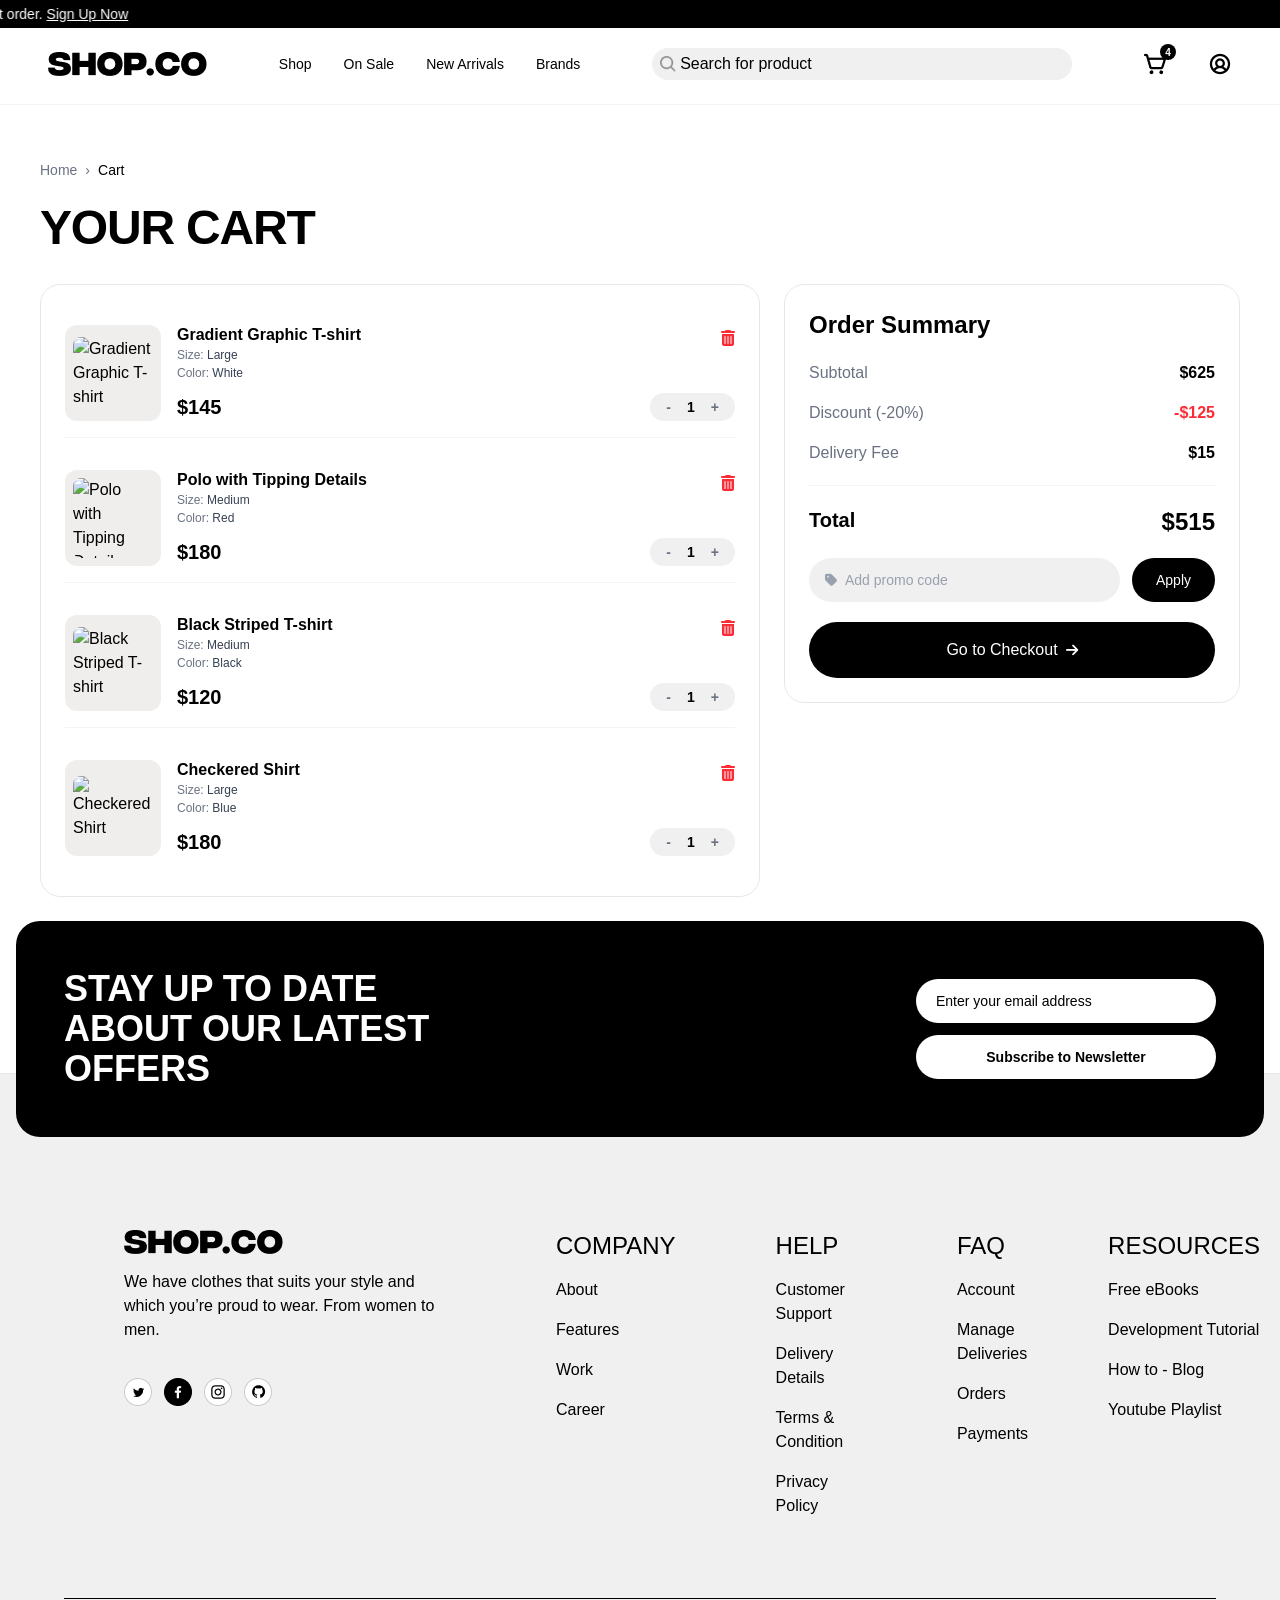
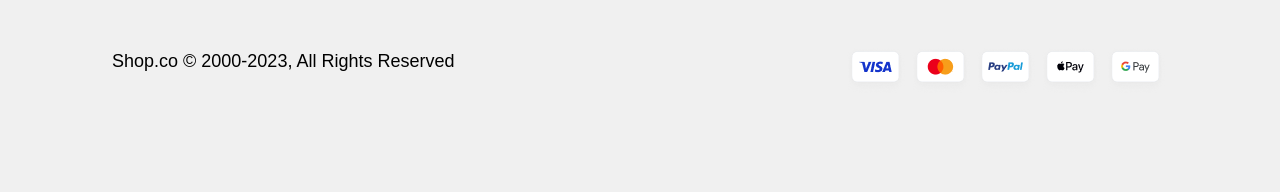
==== commit 32eca3fe: "third commit" ====
--- a/src/cart.html
+++ b/src/cart.html
@@ -14,38 +14,37 @@
   <body class="bg-white font-sans text-black">
     <!-- PROMO BANNER -->
     <marquee
-      behavior="scroll"
+      behavior=""
       direction="right"
-      scrollamount="8"
-      class="bg-black text-white z-50 top-0 fixed py-1.5 text-xs sm:text-sm font-medium"
+      speed="12"
+      bg="black"
+      class="bg-black text-white z-50 top-0 fixed w-full py-1 text-sm"
     >
       Sign up and get 20% off to your first order.
-      <a href="#" class="text-white underline font-semibold ml-1"
-        >Sign Up Now</a
-      >
+      <a href="" class="text-white underline">Sign Up Now</a>
     </marquee>
 
-    <!-- NAVBAR -->
+    <!-- Desktop & Main Navbar -->
     <nav
-      class="text-black py-4 md:px-10 px-5 flex justify-between items-center fixed top-7 left-0 w-full z-40 bg-white border-b border-gray-100"
+      class="fixed top-6 left-0 w-full z-40 bg-white border-b border-gray-100 px-4 md:px-12 py-6 flex items-center justify-between"
     >
       <div class="flex items-center gap-4">
         <img
           src="./asset/image/Frame (2).png"
-          alt="Menu"
-          class="md:hidden block cursor-pointer"
+          alt="Open Menu"
+          class="md:hidden cursor-pointer w-6 h-6"
           id="menu-icon"
         />
         <a href="./index.html">
           <img
             src="./asset/image/SHOP.CO.png"
-            alt="SHOP.CO"
+            alt="Shop.co Logo"
             class="h-5 md:h-6"
           />
         </a>
       </div>
 
-      <ul class="gap-10 items-center hidden md:flex font-medium text-sm">
+      <ul class="hidden md:flex gap-8 items-center text-sm font-medium">
         <li><a href="./shop.html" class="hover:text-gray-600">Shop</a></li>
         <li>
           <a href="./category.html" class="hover:text-gray-600">On Sale</a>
@@ -56,16 +55,35 @@
         <li><a href="./index.html" class="hover:text-gray-600">Brands</a></li>
       </ul>
 
-      <div class="bg-[#F0F0F0] rounded-2xl flex px-3 py-1.5 items-center">
-        <img src="./asset/image/Vector.png" alt="Search" class="w-4 h-4" />
+      <!-- Search Input Bar -->
+      <div class="bg-[#F0F0F0] rounded-2xl flex gap-1 px-2 py-1 items-center">
+        <img src="./asset/image/Vector.png" alt="" class="w-4 h-4" />
+
         <input
           type="text"
-          placeholder="Search for products..."
-          class="outline-none hidden md:block w-80 lg:w-96 px-2 bg-transparent text-sm"
+          id="search-input"
+          placeholder="Search for product"
+          class="outline-none bg-transparent hidden md:block w-96"
         />
       </div>
-
-      <div class="flex md:gap-8 gap-5 items-center">
+      <!-- <div
+        class="bg-[#F0F0F0] rounded-2xl flex gap-2 px-3 py-2 items-center relative w-full max-w-xs md:max-w-md mx-2"
+      >
+        <img
+          src="./asset/image/Vector.png"
+          alt="Search Icon"
+          class="w-4 h-4 shrink-0"
+        />
+        <input
+          type="text"
+          id="search-input"
+          placeholder="Search for product..."
+          class="outline-none bg-transparent w-full text-sm placeholder-gray-500"
+        />
+      </div> -->
+
+      <!-- Action Icons -->
+      <div class="flex items-center gap-4 md:gap-10">
         <a href="./cart.html" class="relative">
           <img src="./asset/image/Frame.png" alt="Cart" class="w-6 h-6" />
           <span
@@ -74,70 +92,53 @@
             >0</span
           >
         </a>
-        <a href="#"
-          ><img src="./asset/image/Frame (1).png" alt="Account" class="w-6 h-6"
-        /></a>
+        <a href="#">
+          <img
+            src="./asset/image/Frame (1).png"
+            alt="Account"
+            class="w-6 h-6"
+          />
+        </a>
       </div>
     </nav>
 
-    <!-- MOBILE NAVIGATION DRAWER -->
-    <nav
-      id="mobile-nav"
-      class="bg-gray-100 px-6 py-8 w-[85%] sm:w-[60%] h-full md:hidden hidden flex-col justify-between fixed top-0 left-0 z-[999] shadow-2xl transition-all"
-    >
-      <div>
-        <img src="./asset/image/SHOP.CO.png" alt="SHOP.CO" class="h-6" />
-      </div>
-
-      <ul class="flex flex-col gap-6 my-auto">
-        <li>
-          <a href="./index.html" class="font-semibold text-2xl text-black"
-            >Home</a
-          >
-        </li>
-        <li>
-          <a href="./shop.html" class="font-semibold text-2xl text-black"
-            >Shop</a
-          >
-        </li>
-        <li>
-          <a href="./category.html" class="font-semibold text-2xl text-black"
-            >On sale</a
-          >
-        </li>
-        <li>
-          <a href="./index.html" class="font-semibold text-2xl text-black"
-            >New Arrivals</a
-          >
-        </li>
-        <li>
-          <a href="./index.html" class="font-semibold text-2xl text-black"
-            >Brands</a
-          >
-        </li>
-      </ul>
-
-      <div class="flex flex-col gap-4 relative">
+    <!-- Mobile Navigation -->
+    <div id="mobile-nav" class="fixed inset-0 bg-black/50 z-50 hidden">
+      <div
+        class="bg-white w-[80%] max-w-sm h-full p-6 flex flex-col justify-between relative"
+      >
         <button
-          class="bg-black text-white cursor-pointer hover:bg-gray-800 font-semibold py-3 w-full rounded-full"
-        >
-          <a href="./cart.html">Cart</a>
+          id="cancel-icon"
+          class="absolute right-5 top-12 text-xl font-bold"
+        >
+          ✕
         </button>
-        <button
-          class="bg-black text-white cursor-pointer hover:bg-gray-800 font-semibold py-3 w-full rounded-full"
-        >
-          Account
-        </button>
-
-        <div
-          id="cancel-icon"
-          class="text-black font-bold text-2xl absolute right-0 -top-64 cursor-pointer"
-        >
-          ✕
-        </div>
-      </div>
-    </nav>
-
+
+        <div class="mt-8 flex flex-col gap-6">
+          <img src="./asset/image/SHOP.CO.png" alt="Logo" class="w-32 mb-4" />
+          <ul class="flex flex-col gap-4 text-lg font-semibold">
+            <li><a href="./index.html">Home</a></li>
+            <li><a href="./shop.html">Shop</a></li>
+            <li><a href="./category.html">On Sale</a></li>
+            <li><a href="./index.html">New Arrivals</a></li>
+            <li><a href="./index.html">Brands</a></li>
+          </ul>
+        </div>
+
+        <div class="flex flex-col gap-3">
+          <a
+            href="./cart.html"
+            class="bg-black text-white text-center py-3 rounded-full font-medium"
+            >View Cart</a
+          >
+          <button
+            class="bg-black text-white cursor-pointer hover:bg-gray-950 font-semibold py-3 w-full rounded-full"
+          >
+            Account
+          </button>
+        </div>
+      </div>
+    </div>
     <!-- MAIN CART SECTION -->
     <div
       class="max-w-7xl mx-auto px-4 md:px-10 py-6 pt-32 md:pt-40"
@@ -224,35 +225,22 @@
       </div>
     </div>
 
-    <!-- NEWSLETTER SECTION -->
-    <section class="px-4 py-10 md:px-10 max-w-7xl mx-auto">
+    <!-- Newsletter -->
+    <section class="max-w-7xl mx-auto px-4 -mb-16 relative z-10">
       <div
-        class="flex flex-col md:flex-row items-center justify-between gap-8 bg-[#000000] rounded-3xl px-6 py-8 md:px-10 md:py-9 lg:px-12"
+        class="bg-black text-white rounded-3xl p-8 md:p-12 flex flex-col md:flex-row justify-between items-center gap-6"
       >
-        <div class="w-full">
-          <h2
-            class="max-w-[360px] text-3xl font-extrabold md:max-w-none md:text-4xl lg:text-5xl text-white leading-tight"
-          >
-            STAY UPTO DATE ABOUT <br class="hidden md:block" />
-            OUR LATEST OFFERS
-          </h2>
-        </div>
-        <form
-          class="w-full flex flex-col gap-4 md:w-[42%]"
-          onsubmit="event.preventDefault()"
-        >
-          <div
-            class="flex gap-3 rounded-full items-center bg-white h-12 md:h-14 px-5 w-full"
-          >
-            <img src="./asset/Frame (3).png" alt="" class="w-5 h-5" />
-            <input
-              type="email"
-              placeholder="Enter your email address"
-              class="w-full bg-transparent text-black outline-none text-sm"
-            />
-          </div>
+        <h2 class="text-3xl md:text-4xl font-black max-w-md">
+          STAY UP TO DATE ABOUT OUR LATEST OFFERS
+        </h2>
+        <form class="w-full md:w-auto flex flex-col gap-3 min-w-[300px]">
+          <input
+            type="email"
+            placeholder="Enter your email address"
+            class="bg-white text-black px-5 py-3 rounded-full outline-none text-sm"
+          />
           <button
-            class="h-12 md:h-14 rounded-full bg-white px-6 w-full font-medium transition hover:bg-gray-200 text-black text-sm"
+            class="bg-white text-black font-semibold py-3 rounded-full hover:bg-gray-200 transition text-sm"
           >
             Subscribe to Newsletter
           </button>
@@ -260,106 +248,135 @@
       </div>
     </section>
 
-    <!-- FOOTER -->
-    <section class="bg-[#F0F0F0]">
-      <div
-        class="md:flex md:flex-row flex flex-col md:gap-20 lg:gap-35 gap-10 p-5 md:p-12 max-w-7xl mx-auto"
-      >
-        <div class="space-y-4">
-          <img src="./asset/image/SHOP.CO.png" alt="SHOP.CO" />
-          <p class="text-sm text-gray-600 w-full md:w-64">
-            We have clothes that suit your style and which you’re proud to wear.
-            From women to men.
-          </p>
-          <div class="flex gap-3 pt-2">
-            <a href="https://x.com"><img src="./asset/1.png" alt="X" /></a>
-            <a href="https://www.facebook.com"
-              ><img src="./asset/2.png" alt="Facebook"
-            /></a>
-            <a href="https://www.instagram.com/?hl=en"
-              ><img src="./asset/3.png" alt="Instagram"
-            /></a>
-            <a href="https://github.com/adegbolaadeyemi"
-              ><img src="./asset/4.png" alt="GitHub"
-            /></a>
-          </div>
-        </div>
-
-        <div class="grid grid-cols-2 md:grid-cols-4 gap-8 md:gap-12 w-full">
-          <div class="flex-col flex gap-3 text-sm">
-            <h1 class="font-bold text-base text-black tracking-wider">
-              COMPANY
-            </h1>
-            <a href="" class="text-gray-600 hover:text-black">About</a>
-            <a href="" class="text-gray-600 hover:text-black">Features</a>
-            <a href="" class="text-gray-600 hover:text-black">Work</a>
-            <a href="" class="text-gray-600 hover:text-black">Career</a>
-          </div>
-          <div class="flex-col flex gap-3 text-sm">
-            <h1 class="font-bold text-base text-black tracking-wider">HELP</h1>
-            <a href="" class="text-gray-600 hover:text-black"
-              >Customer Support</a
-            >
-            <a href="" class="text-gray-600 hover:text-black"
-              >Delivery Details</a
-            >
-            <a href="" class="text-gray-600 hover:text-black"
-              >Terms & Conditions</a
-            >
-            <a href="" class="text-gray-600 hover:text-black">Privacy Policy</a>
-          </div>
-          <div class="flex-col flex gap-3 text-sm">
-            <h1 class="font-bold text-base text-black tracking-wider">FAQ</h1>
-            <a href="" class="text-gray-600 hover:text-black">Account</a>
-            <a href="" class="text-gray-600 hover:text-black"
-              >Manage Deliveries</a
-            >
-            <a href="" class="text-gray-600 hover:text-black">Orders</a>
-            <a href="" class="text-gray-600 hover:text-black">Payments</a>
-          </div>
-          <div class="flex-col flex gap-3 text-sm">
-            <h1 class="font-bold text-base text-black tracking-wider">
-              RESOURCES
-            </h1>
-            <a href="" class="text-gray-600 hover:text-black">Free eBooks</a>
-            <a href="" class="text-gray-600 hover:text-black"
-              >Development Tutorial</a
-            >
-            <a href="" class="text-gray-600 hover:text-black">How to - Blog</a>
-            <a href="" class="text-gray-600 hover:text-black"
-              >Youtube Playlist</a
-            >
-          </div>
-        </div>
-      </div>
-
-      <hr class="border-gray-300 max-w-7xl mx-auto" />
-
-      <div
-        class="flex flex-col md:flex-row gap-4 justify-between items-center p-6 md:p-10 max-w-7xl mx-auto"
-      >
-        <h3 class="text-sm text-gray-500">
-          Shop.co © 2000-2026, All Rights Reserved
-        </h3>
-        <div class="flex gap-2">
-          <a href="https://www.visa.com"
-            ><img src="./asset/Badge.png" alt="Visa" class="h-8"
-          /></a>
-          <a href="https://www.mastercard.com"
-            ><img src="./asset/Badge (1).png" alt="Mastercard" class="h-8"
-          /></a>
-          <a href="https://www.paypal.com"
-            ><img src="./asset/Badge (2).png" alt="PayPal" class="h-8"
-          /></a>
-          <a href="https://www.apple.com/apple-pay/"
-            ><img src="./asset/Badge (3).png" alt="Apple Pay" class="h-8"
-          /></a>
-          <a href="https://pay.google.com"
-            ><img src="./asset/Badge (4).png" alt="Google Pay" class="h-8"
-          /></a>
-        </div>
-      </div>
-    </section>
+    <!-- Footer -->
+    <footer
+      class="bg-[#F0F0F0] pt-24 pb-12 px- md:px-16 border-t border-gray-200"
+    >
+      <section class="bg-[#F0F0F0]">
+        <div
+          class="md:flex md:flex-row flex flex-col md:gap-28 gap-15 p-5 md:p-15"
+        >
+          <div class="">
+            <img src="./asset/image/SHOP.CO.png" alt="" />
+
+            <p class="mt-4 w-80 mb-9">
+              We have clothes that suits your style and which you’re proud to
+              wear. From women to men.
+            </p>
+
+            <div class="flex gap-3 md:mt-8 mt-4">
+              <a href="https://x.com">
+                <img src="./asset/1.png" alt="" />
+              </a>
+
+              <a href="https://www.facebook.com">
+                <img src="./asset/2.png" alt="" />
+              </a>
+
+              <a href="https://www.instagram.com/?hl=en">
+                <img src="./asset/3.png" alt="" />
+              </a>
+
+              <a href="https://github.com/adegbolaadeyemi">
+                <img src="./asset/4.png" alt="" />
+              </a>
+            </div>
+          </div>
+
+          <div class="flex gap-20 md:gap-25">
+            <!-- COMPANY -->
+
+            <div class="flex-col flex gap-4">
+              <h1 class="font-light text-2xl text-black">COMPANY</h1>
+
+              <a href="">About</a>
+
+              <a href="">Features</a>
+
+              <a href="">Work</a>
+
+              <a href="">Career</a>
+            </div>
+
+            <!-- HELP -->
+
+            <div class="flex-col flex gap-4">
+              <h1 class="font-light text-2xl text-black">HELP</h1>
+
+              <a href="">Customer Support</a>
+
+              <a href="">Delivery Details</a>
+
+              <a href="">Terms & Condition</a>
+
+              <a href="">Privacy Policy</a>
+            </div>
+          </div>
+
+          <div class="flex gap-15 md:gap-20">
+            <!-- FAQ  -->
+
+            <div class="flex-col flex gap-4">
+              <h1 class="font-light text-2xl text-black">FAQ</h1>
+
+              <a href="">Account</a>
+
+              <a href="">Manage Deliveries</a>
+
+              <a href="">Orders</a>
+
+              <a href="">Payments</a>
+            </div>
+
+            <!-- RESOURCES -->
+
+            <div class="flex-col flex gap-4">
+              <h1 class="font-light text-2xl text-black">RESOURCES</h1>
+
+              <a href="">Free eBooks</a>
+
+              <a href="">Development Tutorial</a>
+
+              <a href="">How to - Blog</a>
+
+              <a href="">Youtube Playlist</a>
+            </div>
+          </div>
+        </div>
+
+        <hr class="mt-5" />
+
+        <div
+          class="flex flex-col md:flex md:flex-row gap-4 mb-0 md:justify-between p-8 md:p-12"
+        >
+          <h3 class="font-light text-lg">
+            Shop.co © 2000-2023, All Rights Reserved
+          </h3>
+
+          <div class="flex">
+            <a href="https://www.visa.com/en-us/personal/cards">
+              <img src="./asset/Badge.png" alt="" />
+            </a>
+
+            <a href="https://www.mastercard.com/mea/en.html">
+              <img src="./asset/Badge (1).png" alt="" />
+            </a>
+
+            <a href="https://www.paypal.com/ng/home">
+              <img src="./asset/Badge (2).png" alt="" />
+            </a>
+
+            <a href="https://www.apple.com/apple-pay/">
+              <img src="./asset/Badge (3).png" alt="" />
+            </a>
+
+            <a href="https://pay.google.com">
+              <img src="./asset/Badge (4).png" alt="" />
+            </a>
+          </div>
+        </div>
+      </section>
+    </footer>
 
     <script src="cart.js"></script>
   </body>
--- a/src/output.css
+++ b/src/output.css
@@ -16,6 +16,7 @@
     --color-red-700: oklch(50.5% 0.213 27.518);
     --color-orange-400: oklch(75% 0.183 55.934);
     --color-orange-500: oklch(70.5% 0.213 47.604);
+    --color-amber-400: oklch(82.8% 0.189 84.429);
     --color-yellow-400: oklch(85.2% 0.199 91.936);
     --color-green-500: oklch(72.3% 0.219 149.579);
     --color-sky-400: oklch(74.6% 0.16 232.661);
@@ -254,6 +255,9 @@
   .inset-0 {
     inset: 0px;
   }
+  .-top-1\.5 {
+    top: calc(var(--spacing) * -1.5);
+  }
   .-top-2 {
     top: calc(var(--spacing) * -2);
   }
@@ -293,6 +297,9 @@
   .right-5 {
     right: calc(var(--spacing) * 5);
   }
+  .right-\[30\%\] {
+    right: 30%;
+  }
   .left-0 {
     left: 0px;
   }
@@ -301,6 +308,9 @@
   }
   .left-3\.5 {
     left: calc(var(--spacing) * 3.5);
+  }
+  .left-\[10\%\] {
+    left: 10%;
   }
   .z-10 {
     z-index: 10;
@@ -332,6 +342,9 @@
       max-width: 96rem;
     }
   }
+  .mx-2 {
+    margin-inline: calc(var(--spacing) * 2);
+  }
   .mx-auto {
     margin-inline: auto;
   }
@@ -341,6 +354,9 @@
   .my-2 {
     margin-block: calc(var(--spacing) * 2);
   }
+  .my-3 {
+    margin-block: calc(var(--spacing) * 3);
+  }
   .my-5 {
     margin-block: calc(var(--spacing) * 5);
   }
@@ -422,6 +438,9 @@
   .mb-4 {
     margin-bottom: calc(var(--spacing) * 4);
   }
+  .mb-5 {
+    margin-bottom: calc(var(--spacing) * 5);
+  }
   .mb-6 {
     margin-bottom: calc(var(--spacing) * 6);
   }
@@ -436,6 +455,9 @@
   }
   .mb-16 {
     margin-bottom: calc(var(--spacing) * 16);
+  }
+  .ml-0\.5 {
+    margin-left: calc(var(--spacing) * 0.5);
   }
   .ml-1 {
     margin-left: var(--spacing);
@@ -476,6 +498,12 @@
   .h-1 {
     height: var(--spacing);
   }
+  .h-1\.5 {
+    height: calc(var(--spacing) * 1.5);
+  }
+  .h-2 {
+    height: calc(var(--spacing) * 2);
+  }
   .h-3 {
     height: calc(var(--spacing) * 3);
   }
@@ -530,6 +558,9 @@
   .h-48 {
     height: calc(var(--spacing) * 48);
   }
+  .h-60 {
+    height: calc(var(--spacing) * 60);
+  }
   .h-96 {
     height: calc(var(--spacing) * 96);
   }
@@ -593,12 +624,18 @@
   .w-10 {
     width: calc(var(--spacing) * 10);
   }
+  .w-15 {
+    width: calc(var(--spacing) * 15);
+  }
   .w-20 {
     width: calc(var(--spacing) * 20);
   }
   .w-24 {
     width: calc(var(--spacing) * 24);
   }
+  .w-25 {
+    width: calc(var(--spacing) * 25);
+  }
   .w-30 {
     width: calc(var(--spacing) * 30);
   }
@@ -727,6 +764,9 @@
   }
   .gap-1 {
     gap: var(--spacing);
+  }
+  .gap-1\.5 {
+    gap: calc(var(--spacing) * 1.5);
   }
   .gap-2 {
     gap: calc(var(--spacing) * 2);
@@ -768,6 +808,11 @@
     margin-block-start: calc(calc(var(--spacing) * 3) * var(--tw-space-y-reverse));
     margin-block-end: calc(calc(var(--spacing) * 3) * calc(1 - var(--tw-space-y-reverse)));
   }
+  :where(.space-y-3\.5 > :not(:last-child)) {
+    --tw-space-y-reverse: 0;
+    margin-block-start: calc(calc(var(--spacing) * 3.5) * var(--tw-space-y-reverse));
+    margin-block-end: calc(calc(var(--spacing) * 3.5) * calc(1 - var(--tw-space-y-reverse)));
+  }
   :where(.space-y-4 > :not(:last-child)) {
     --tw-space-y-reverse: 0;
     margin-block-start: calc(calc(var(--spacing) * 4) * var(--tw-space-y-reverse));
@@ -851,6 +896,9 @@
   .border-transparent {
     border-color: transparent;
   }
+  .bg-\[\#00C12B\] {
+    background-color: #00C12B;
+  }
   .bg-\[\#000000\] {
     background-color: #000000;
   }
@@ -863,6 +911,15 @@
   .bg-\[\#4F533E\] {
     background-color: #4F533E;
   }
+  .bg-\[\#06CAF5\] {
+    background-color: #06CAF5;
+  }
+  .bg-\[\#7D06F5\] {
+    background-color: #7D06F5;
+  }
+  .bg-\[\#063AF5\] {
+    background-color: #063AF5;
+  }
   .bg-\[\#314F4A\] {
     background-color: #314F4A;
   }
@@ -877,6 +934,18 @@
   }
   .bg-\[\#F2F0F1\] {
     background-color: #F2F0F1;
+  }
+  .bg-\[\#F5DD06\] {
+    background-color: #F5DD06;
+  }
+  .bg-\[\#F506A4\] {
+    background-color: #F506A4;
+  }
+  .bg-\[\#F50606\] {
+    background-color: #F50606;
+  }
+  .bg-\[\#F57906\] {
+    background-color: #F57906;
   }
   .bg-black {
     background-color: var(--color-black);
@@ -893,6 +962,9 @@
   .bg-gray-100 {
     background-color: var(--color-gray-100);
   }
+  .bg-gray-200 {
+    background-color: var(--color-gray-200);
+  }
   .bg-green-500 {
     background-color: var(--color-green-500);
   }
@@ -968,6 +1040,12 @@
   .p-10 {
     padding: calc(var(--spacing) * 10);
   }
+  .p-12 {
+    padding: calc(var(--spacing) * 12);
+  }
+  .p-15 {
+    padding: calc(var(--spacing) * 15);
+  }
   .px-0 {
     padding-inline: 0px;
   }
@@ -1090,6 +1168,9 @@
   }
   .pb-8 {
     padding-bottom: calc(var(--spacing) * 8);
+  }
+  .pb-10 {
+    padding-bottom: calc(var(--spacing) * 10);
   }
   .pb-12 {
     padding-bottom: calc(var(--spacing) * 12);
@@ -1196,6 +1277,12 @@
   .tracking-wider {
     --tw-tracking: var(--tracking-wider);
     letter-spacing: var(--tracking-wider);
+  }
+  .text-\[\#FF3333\] {
+    color: #FF3333;
+  }
+  .text-amber-400 {
+    color: var(--color-amber-400);
   }
   .text-black {
     color: var(--color-black);
@@ -1252,8 +1339,15 @@
     -webkit-font-smoothing: antialiased;
     -moz-osx-font-smoothing: grayscale;
   }
+  .placeholder-gray-500::placeholder {
+    color: var(--color-gray-500);
+  }
   .accent-black {
     accent-color: var(--color-black);
+  }
+  .shadow {
+    --tw-shadow: 0 1px 3px 0 var(--tw-shadow-color, rgb(0 0 0 / 0.1)), 0 1px 2px -1px var(--tw-shadow-color, rgb(0 0 0 / 0.1));
+    box-shadow: var(--tw-inset-shadow), var(--tw-inset-ring-shadow), var(--tw-ring-offset-shadow), var(--tw-ring-shadow), var(--tw-shadow);
   }
   .shadow-2xl {
     --tw-shadow: 0 25px 50px -12px var(--tw-shadow-color, rgb(0 0 0 / 0.25));
@@ -1338,6 +1432,9 @@
     .hover\:bg-gray-800:hover {
       background-color: var(--color-gray-800);
     }
+    .hover\:bg-gray-900:hover {
+      background-color: var(--color-gray-900);
+    }
     .hover\:bg-gray-950:hover {
       background-color: var(--color-gray-950);
     }
@@ -1413,6 +1510,9 @@
     .sm\:h-52 {
       height: calc(var(--spacing) * 52);
     }
+    .sm\:h-72 {
+      height: calc(var(--spacing) * 72);
+    }
     .sm\:w-24 {
       width: calc(var(--spacing) * 24);
     }
@@ -1558,6 +1658,12 @@
     .md\:w-64 {
       width: calc(var(--spacing) * 64);
     }
+    .md\:w-72 {
+      width: calc(var(--spacing) * 72);
+    }
+    .md\:w-96 {
+      width: calc(var(--spacing) * 96);
+    }
     .md\:w-\[42\%\] {
       width: 42%;
     }
@@ -1566,6 +1672,12 @@
     }
     .md\:w-auto {
       width: auto;
+    }
+    .md\:w-full {
+      width: 100%;
+    }
+    .md\:max-w-md {
+      max-width: var(--container-md);
     }
     .md\:max-w-none {
       max-width: none;
@@ -1730,6 +1842,9 @@
     .lg\:hidden {
       display: none;
     }
+    .lg\:h-80 {
+      height: calc(var(--spacing) * 80);
+    }
     .lg\:w-96 {
       width: calc(var(--spacing) * 96);
     }
@@ -1750,6 +1865,12 @@
     }
     .lg\:items-center {
       align-items: center;
+    }
+    .lg\:gap-5 {
+      gap: calc(var(--spacing) * 5);
+    }
+    .lg\:gap-8 {
+      gap: calc(var(--spacing) * 8);
     }
     .lg\:gap-12 {
       gap: calc(var(--spacing) * 12);
@@ -1766,6 +1887,14 @@
     .lg\:text-5xl {
       font-size: var(--text-5xl);
       line-height: var(--tw-leading, var(--text-5xl--line-height));
+    }
+    .lg\:text-base {
+      font-size: var(--text-base);
+      line-height: var(--tw-leading, var(--text-base--line-height));
+    }
+    .lg\:text-xl {
+      font-size: var(--text-xl);
+      line-height: var(--tw-leading, var(--text-xl--line-height));
     }
   }
 }
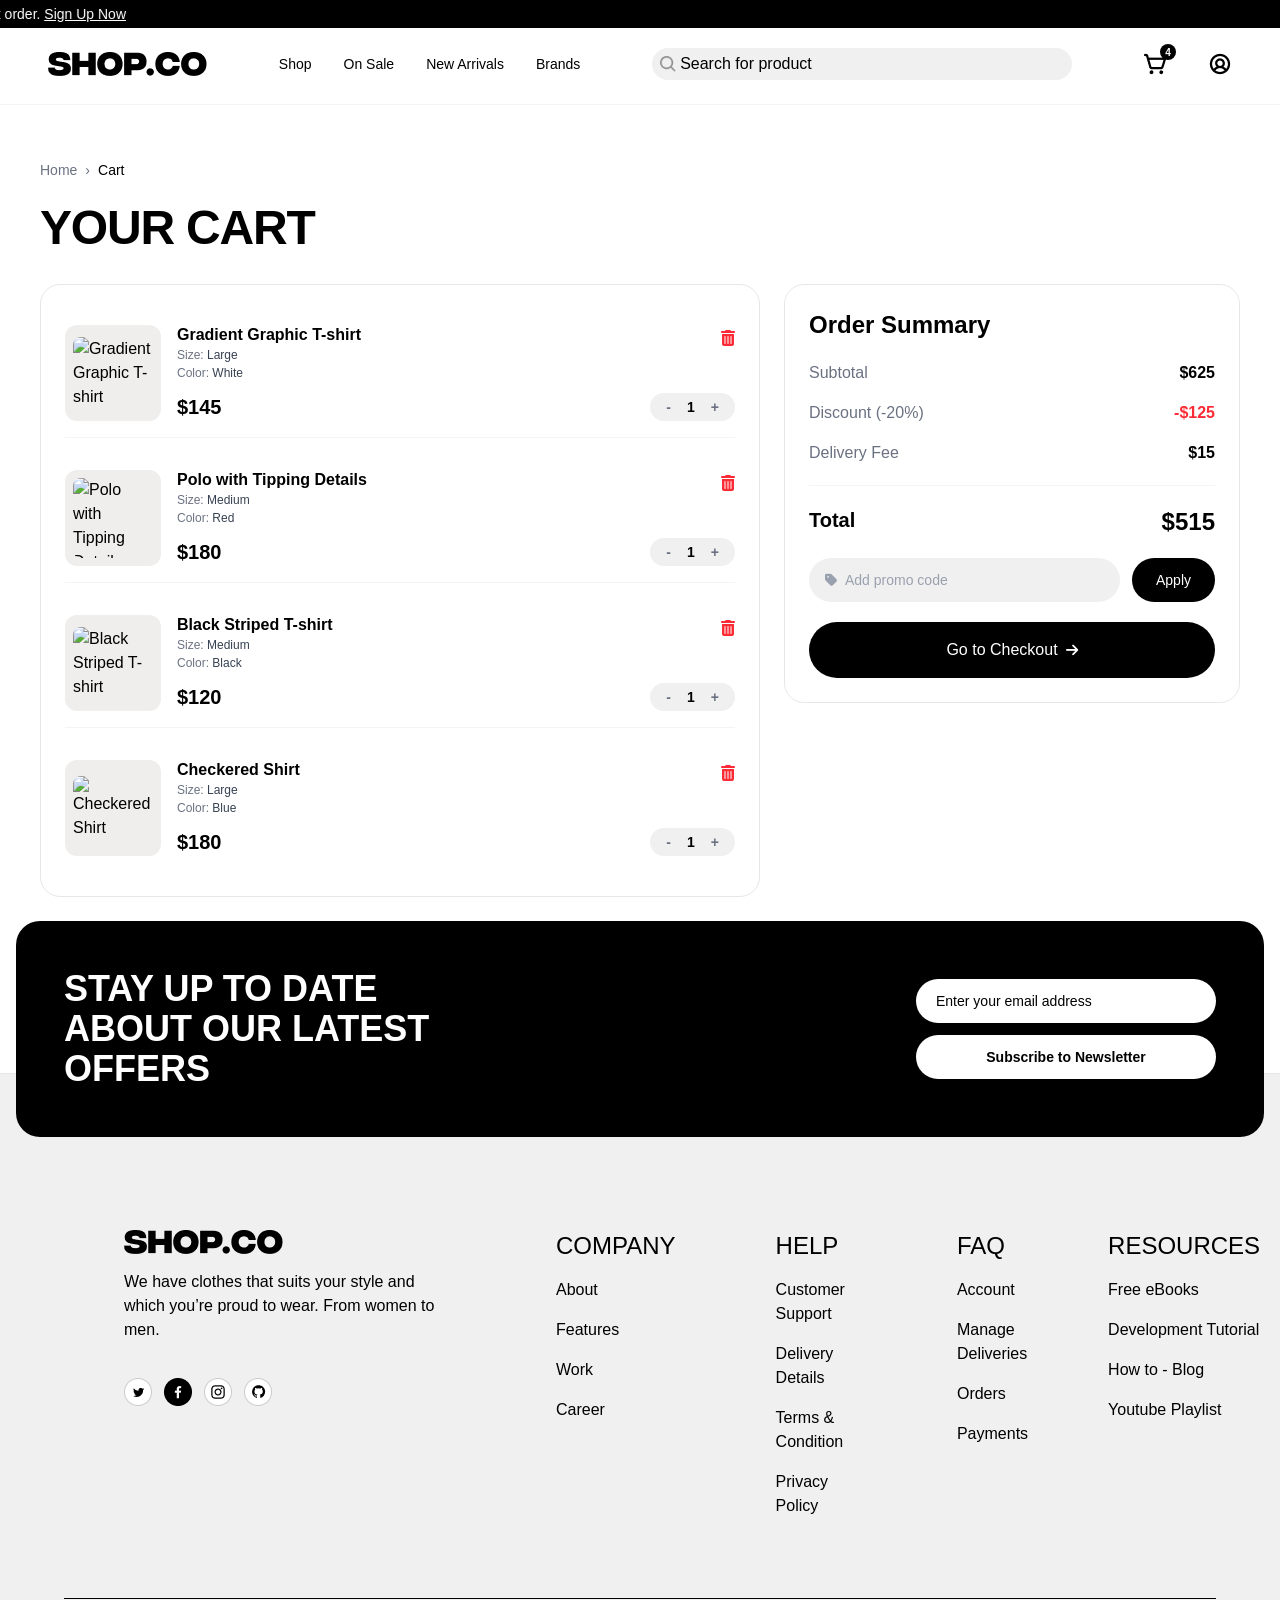
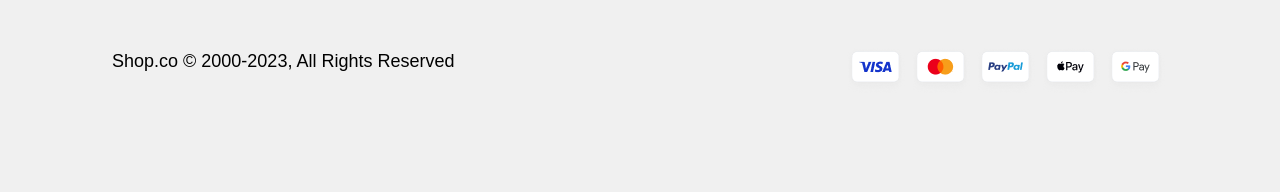
==== commit 744302db: "fourth commit" ====
--- a/src/cart.html
+++ b/src/cart.html
@@ -50,9 +50,9 @@
           <a href="./category.html" class="hover:text-gray-600">On Sale</a>
         </li>
         <li>
-          <a href="./index.html" class="hover:text-gray-600">New Arrivals</a>
+          <a href="#new-arrivals" class="hover:text-gray-600">New Arrivals</a>
         </li>
-        <li><a href="./index.html" class="hover:text-gray-600">Brands</a></li>
+        <li><a href="#brands" class="hover:text-gray-600">Brands</a></li>
       </ul>
 
       <!-- Search Input Bar -->
@@ -66,21 +66,6 @@
           class="outline-none bg-transparent hidden md:block w-96"
         />
       </div>
-      <!-- <div
-        class="bg-[#F0F0F0] rounded-2xl flex gap-2 px-3 py-2 items-center relative w-full max-w-xs md:max-w-md mx-2"
-      >
-        <img
-          src="./asset/image/Vector.png"
-          alt="Search Icon"
-          class="w-4 h-4 shrink-0"
-        />
-        <input
-          type="text"
-          id="search-input"
-          placeholder="Search for product..."
-          class="outline-none bg-transparent w-full text-sm placeholder-gray-500"
-        />
-      </div> -->
 
       <!-- Action Icons -->
       <div class="flex items-center gap-4 md:gap-10">
@@ -120,8 +105,8 @@
             <li><a href="./index.html">Home</a></li>
             <li><a href="./shop.html">Shop</a></li>
             <li><a href="./category.html">On Sale</a></li>
-            <li><a href="./index.html">New Arrivals</a></li>
-            <li><a href="./index.html">Brands</a></li>
+            <li><a href="#new-arrivals">New Arrivals</a></li>
+            <li><a href="#brands">Brands</a></li>
           </ul>
         </div>
 
--- a/src/output.css
+++ b/src/output.css
@@ -8,23 +8,18 @@
       "Segoe UI Symbol", "Noto Color Emoji";
     --font-mono: ui-monospace, SFMono-Regular, Menlo, Monaco, Consolas, "Liberation Mono",
       "Courier New", monospace;
-    --color-red-50: oklch(97.1% 0.013 17.38);
     --color-red-100: oklch(93.6% 0.032 17.717);
-    --color-red-400: oklch(70.4% 0.191 22.216);
     --color-red-500: oklch(63.7% 0.237 25.331);
     --color-red-600: oklch(57.7% 0.245 27.325);
     --color-red-700: oklch(50.5% 0.213 27.518);
-    --color-orange-400: oklch(75% 0.183 55.934);
     --color-orange-500: oklch(70.5% 0.213 47.604);
     --color-amber-400: oklch(82.8% 0.189 84.429);
     --color-yellow-400: oklch(85.2% 0.199 91.936);
     --color-green-500: oklch(72.3% 0.219 149.579);
     --color-sky-400: oklch(74.6% 0.16 232.661);
-    --color-sky-500: oklch(68.5% 0.169 237.323);
     --color-blue-600: oklch(54.6% 0.245 262.881);
     --color-purple-600: oklch(55.8% 0.288 302.321);
     --color-pink-500: oklch(65.6% 0.241 354.308);
-    --color-slate-600: oklch(44.6% 0.043 257.281);
     --color-gray-50: oklch(98.5% 0.002 247.839);
     --color-gray-100: oklch(96.7% 0.003 264.542);
     --color-gray-200: oklch(92.8% 0.006 264.531);
@@ -42,7 +37,6 @@
     --container-xs: 20rem;
     --container-sm: 24rem;
     --container-md: 28rem;
-    --container-2xl: 42rem;
     --container-7xl: 80rem;
     --text-xs: 0.75rem;
     --text-xs--line-height: calc(1 / 0.75);
@@ -62,8 +56,6 @@
     --text-4xl--line-height: calc(2.5 / 2.25);
     --text-5xl: 3rem;
     --text-5xl--line-height: 1;
-    --text-6xl: 3.75rem;
-    --text-6xl--line-height: 1;
     --text-7xl: 4.5rem;
     --text-7xl--line-height: 1;
     --text-8xl: 6rem;
@@ -77,7 +69,6 @@
     --font-weight-black: 900;
     --tracking-tighter: -0.05em;
     --tracking-tight: -0.025em;
-    --tracking-wide: 0.025em;
     --tracking-wider: 0.05em;
     --leading-tight: 1.25;
     --leading-relaxed: 1.625;
@@ -255,30 +246,15 @@
   .inset-0 {
     inset: 0px;
   }
-  .-top-1\.5 {
-    top: calc(var(--spacing) * -1.5);
-  }
   .-top-2 {
     top: calc(var(--spacing) * -2);
   }
-  .-top-64 {
-    top: calc(var(--spacing) * -64);
-  }
   .top-0 {
     top: 0px;
   }
-  .top-3 {
-    top: calc(var(--spacing) * 3);
-  }
   .top-6 {
     top: calc(var(--spacing) * 6);
   }
-  .top-7 {
-    top: calc(var(--spacing) * 7);
-  }
-  .top-8 {
-    top: calc(var(--spacing) * 8);
-  }
   .top-12 {
     top: calc(var(--spacing) * 12);
   }
@@ -297,21 +273,9 @@
   .right-5 {
     right: calc(var(--spacing) * 5);
   }
-  .right-\[30\%\] {
-    right: 30%;
-  }
   .left-0 {
     left: 0px;
   }
-  .left-3 {
-    left: calc(var(--spacing) * 3);
-  }
-  .left-3\.5 {
-    left: calc(var(--spacing) * 3.5);
-  }
-  .left-\[10\%\] {
-    left: 10%;
-  }
   .z-10 {
     z-index: 10;
   }
@@ -320,9 +284,6 @@
   }
   .z-50 {
     z-index: 50;
-  }
-  .z-\[999\] {
-    z-index: 999;
   }
   .container {
     width: 100%;
@@ -354,9 +315,6 @@
   .my-2 {
     margin-block: calc(var(--spacing) * 2);
   }
-  .my-3 {
-    margin-block: calc(var(--spacing) * 3);
-  }
   .my-5 {
     margin-block: calc(var(--spacing) * 5);
   }
@@ -366,12 +324,6 @@
   .my-16 {
     margin-block: calc(var(--spacing) * 16);
   }
-  .my-auto {
-    margin-block: auto;
-  }
-  .mt-0 {
-    margin-top: 0px;
-  }
   .mt-0\.5 {
     margin-top: calc(var(--spacing) * 0.5);
   }
@@ -396,27 +348,15 @@
   .mt-10 {
     margin-top: calc(var(--spacing) * 10);
   }
-  .mt-15 {
-    margin-top: calc(var(--spacing) * 15);
-  }
   .mt-16 {
     margin-top: calc(var(--spacing) * 16);
   }
-  .mt-20 {
-    margin-top: calc(var(--spacing) * 20);
-  }
-  .mt-24 {
-    margin-top: calc(var(--spacing) * 24);
-  }
   .mt-25 {
     margin-top: calc(var(--spacing) * 25);
   }
   .mt-28 {
     margin-top: calc(var(--spacing) * 28);
   }
-  .mr-2 {
-    margin-right: calc(var(--spacing) * 2);
-  }
   .mr-6 {
     margin-right: calc(var(--spacing) * 6);
   }
@@ -455,12 +395,6 @@
   }
   .mb-16 {
     margin-bottom: calc(var(--spacing) * 16);
-  }
-  .ml-0\.5 {
-    margin-left: calc(var(--spacing) * 0.5);
-  }
-  .ml-1 {
-    margin-left: var(--spacing);
   }
   .ml-6 {
     margin-left: calc(var(--spacing) * 6);
@@ -489,21 +423,12 @@
   .inline-block {
     display: inline-block;
   }
-  .table {
-    display: table;
-  }
   .aspect-square {
     aspect-ratio: 1 / 1;
   }
   .h-1 {
     height: var(--spacing);
   }
-  .h-1\.5 {
-    height: calc(var(--spacing) * 1.5);
-  }
-  .h-2 {
-    height: calc(var(--spacing) * 2);
-  }
   .h-3 {
     height: calc(var(--spacing) * 3);
   }
@@ -531,51 +456,27 @@
   .h-10 {
     height: calc(var(--spacing) * 10);
   }
-  .h-12 {
-    height: calc(var(--spacing) * 12);
-  }
-  .h-14 {
-    height: calc(var(--spacing) * 14);
-  }
   .h-15 {
     height: calc(var(--spacing) * 15);
   }
   .h-20 {
     height: calc(var(--spacing) * 20);
   }
-  .h-24 {
-    height: calc(var(--spacing) * 24);
-  }
   .h-30 {
     height: calc(var(--spacing) * 30);
   }
-  .h-40 {
-    height: calc(var(--spacing) * 40);
-  }
   .h-44 {
     height: calc(var(--spacing) * 44);
   }
   .h-48 {
     height: calc(var(--spacing) * 48);
   }
-  .h-60 {
-    height: calc(var(--spacing) * 60);
-  }
   .h-96 {
     height: calc(var(--spacing) * 96);
   }
-  .h-\[420px\] {
-    height: 420px;
-  }
-  .h-fit {
-    height: fit-content;
-  }
   .h-full {
     height: 100%;
   }
-  .max-h-\[530px\] {
-    max-height: 530px;
-  }
   .max-h-full {
     max-height: 100%;
   }
@@ -585,27 +486,15 @@
   .w-1 {
     width: var(--spacing);
   }
-  .w-1\/3 {
-    width: calc(1 / 3 * 100%);
-  }
-  .w-2 {
-    width: calc(var(--spacing) * 2);
-  }
   .w-2\/3 {
     width: calc(2 / 3 * 100%);
   }
-  .w-3 {
-    width: calc(var(--spacing) * 3);
-  }
   .w-3\.5 {
     width: calc(var(--spacing) * 3.5);
   }
   .w-4 {
     width: calc(var(--spacing) * 4);
   }
-  .w-4\/5 {
-    width: calc(4 / 5 * 100%);
-  }
   .w-5 {
     width: calc(var(--spacing) * 5);
   }
@@ -624,15 +513,9 @@
   .w-10 {
     width: calc(var(--spacing) * 10);
   }
-  .w-15 {
-    width: calc(var(--spacing) * 15);
-  }
   .w-20 {
     width: calc(var(--spacing) * 20);
   }
-  .w-24 {
-    width: calc(var(--spacing) * 24);
-  }
   .w-25 {
     width: calc(var(--spacing) * 25);
   }
@@ -642,11 +525,8 @@
   .w-32 {
     width: calc(var(--spacing) * 32);
   }
-  .w-36 {
-    width: calc(var(--spacing) * 36);
-  }
-  .w-40 {
-    width: calc(var(--spacing) * 40);
+  .w-33 {
+    width: calc(var(--spacing) * 33);
   }
   .w-64 {
     width: calc(var(--spacing) * 64);
@@ -660,18 +540,12 @@
   .w-\[80\%\] {
     width: 80%;
   }
-  .w-\[85\%\] {
-    width: 85%;
-  }
   .w-full {
     width: 100%;
   }
   .max-w-7xl {
     max-width: var(--container-7xl);
   }
-  .max-w-\[360px\] {
-    max-width: 360px;
-  }
   .max-w-full {
     max-width: 100%;
   }
@@ -687,9 +561,6 @@
   .min-w-0 {
     min-width: 0px;
   }
-  .min-w-\[20px\] {
-    min-width: 20px;
-  }
   .min-w-\[85\%\] {
     min-width: 85%;
   }
@@ -699,24 +570,15 @@
   .flex-1 {
     flex: 1;
   }
-  .flex-shrink {
-    flex-shrink: 1;
-  }
   .flex-shrink-0 {
     flex-shrink: 0;
   }
   .shrink-0 {
     flex-shrink: 0;
   }
-  .border-collapse {
-    border-collapse: collapse;
-  }
   .cursor-pointer {
     cursor: pointer;
   }
-  .resize {
-    resize: both;
-  }
   .snap-x {
     scroll-snap-type: x var(--tw-scroll-snap-strictness);
   }
@@ -729,9 +591,6 @@
   .grid-cols-2 {
     grid-template-columns: repeat(2, minmax(0, 1fr));
   }
-  .grid-cols-3 {
-    grid-template-columns: repeat(3, minmax(0, 1fr));
-  }
   .grid-cols-5 {
     grid-template-columns: repeat(5, minmax(0, 1fr));
   }
@@ -765,18 +624,12 @@
   .gap-1 {
     gap: var(--spacing);
   }
-  .gap-1\.5 {
-    gap: calc(var(--spacing) * 1.5);
-  }
   .gap-2 {
     gap: calc(var(--spacing) * 2);
   }
   .gap-3 {
     gap: calc(var(--spacing) * 3);
   }
-  .gap-3\.5 {
-    gap: calc(var(--spacing) * 3.5);
-  }
   .gap-4 {
     gap: calc(var(--spacing) * 4);
   }
@@ -789,30 +642,17 @@
   .gap-8 {
     gap: calc(var(--spacing) * 8);
   }
-  .gap-10 {
-    gap: calc(var(--spacing) * 10);
-  }
   .gap-15 {
     gap: calc(var(--spacing) * 15);
   }
   .gap-20 {
     gap: calc(var(--spacing) * 20);
-  }
-  :where(.space-y-2 > :not(:last-child)) {
-    --tw-space-y-reverse: 0;
-    margin-block-start: calc(calc(var(--spacing) * 2) * var(--tw-space-y-reverse));
-    margin-block-end: calc(calc(var(--spacing) * 2) * calc(1 - var(--tw-space-y-reverse)));
   }
   :where(.space-y-3 > :not(:last-child)) {
     --tw-space-y-reverse: 0;
     margin-block-start: calc(calc(var(--spacing) * 3) * var(--tw-space-y-reverse));
     margin-block-end: calc(calc(var(--spacing) * 3) * calc(1 - var(--tw-space-y-reverse)));
   }
-  :where(.space-y-3\.5 > :not(:last-child)) {
-    --tw-space-y-reverse: 0;
-    margin-block-start: calc(calc(var(--spacing) * 3.5) * var(--tw-space-y-reverse));
-    margin-block-end: calc(calc(var(--spacing) * 3.5) * calc(1 - var(--tw-space-y-reverse)));
-  }
   :where(.space-y-4 > :not(:last-child)) {
     --tw-space-y-reverse: 0;
     margin-block-start: calc(calc(var(--spacing) * 4) * var(--tw-space-y-reverse));
@@ -823,9 +663,6 @@
     margin-block-start: calc(calc(var(--spacing) * 5) * var(--tw-space-y-reverse));
     margin-block-end: calc(calc(var(--spacing) * 5) * calc(1 - var(--tw-space-y-reverse)));
   }
-  .self-end {
-    align-self: flex-end;
-  }
   .truncate {
     overflow: hidden;
     text-overflow: ellipsis;
@@ -896,30 +733,12 @@
   .border-transparent {
     border-color: transparent;
   }
-  .bg-\[\#00C12B\] {
-    background-color: #00C12B;
-  }
-  .bg-\[\#000000\] {
-    background-color: #000000;
-  }
   .bg-\[\#0000001A\] {
     background-color: #0000001A;
   }
   .bg-\[\#4F4E33\] {
     background-color: #4F4E33;
   }
-  .bg-\[\#4F533E\] {
-    background-color: #4F533E;
-  }
-  .bg-\[\#06CAF5\] {
-    background-color: #06CAF5;
-  }
-  .bg-\[\#7D06F5\] {
-    background-color: #7D06F5;
-  }
-  .bg-\[\#063AF5\] {
-    background-color: #063AF5;
-  }
   .bg-\[\#314F4A\] {
     background-color: #314F4A;
   }
@@ -934,18 +753,6 @@
   }
   .bg-\[\#F2F0F1\] {
     background-color: #F2F0F1;
-  }
-  .bg-\[\#F5DD06\] {
-    background-color: #F5DD06;
-  }
-  .bg-\[\#F506A4\] {
-    background-color: #F506A4;
-  }
-  .bg-\[\#F50606\] {
-    background-color: #F50606;
-  }
-  .bg-\[\#F57906\] {
-    background-color: #F57906;
   }
   .bg-black {
     background-color: var(--color-black);
@@ -962,9 +769,6 @@
   .bg-gray-100 {
     background-color: var(--color-gray-100);
   }
-  .bg-gray-200 {
-    background-color: var(--color-gray-200);
-  }
   .bg-green-500 {
     background-color: var(--color-green-500);
   }
@@ -983,9 +787,6 @@
   .bg-red-500 {
     background-color: var(--color-red-500);
   }
-  .bg-red-600 {
-    background-color: var(--color-red-600);
-  }
   .bg-sky-400 {
     background-color: var(--color-sky-400);
   }
@@ -1007,9 +808,6 @@
   .object-bottom {
     object-position: bottom;
   }
-  .object-center {
-    object-position: center;
-  }
   .object-left {
     object-position: left;
   }
@@ -1034,20 +832,29 @@
   .p-6 {
     padding: calc(var(--spacing) * 6);
   }
+  .p-7 {
+    padding: calc(var(--spacing) * 7);
+  }
   .p-8 {
     padding: calc(var(--spacing) * 8);
   }
   .p-10 {
     padding: calc(var(--spacing) * 10);
   }
-  .p-12 {
-    padding: calc(var(--spacing) * 12);
-  }
-  .p-15 {
-    padding: calc(var(--spacing) * 15);
-  }
-  .px-0 {
-    padding-inline: 0px;
+  .p-20 {
+    padding: calc(var(--spacing) * 20);
+  }
+  .p-25 {
+    padding: calc(var(--spacing) * 25);
+  }
+  .p-30 {
+    padding: calc(var(--spacing) * 30);
+  }
+  .p-40 {
+    padding: calc(var(--spacing) * 40);
+  }
+  .p-45 {
+    padding: calc(var(--spacing) * 45);
   }
   .px-0\.5 {
     padding-inline: calc(var(--spacing) * 0.5);
@@ -1079,9 +886,6 @@
   .px-12 {
     padding-inline: calc(var(--spacing) * 12);
   }
-  .py-0 {
-    padding-block: 0px;
-  }
   .py-0\.5 {
     padding-block: calc(var(--spacing) * 0.5);
   }
@@ -1115,33 +919,18 @@
   .py-8 {
     padding-block: calc(var(--spacing) * 8);
   }
-  .py-10 {
-    padding-block: calc(var(--spacing) * 10);
-  }
   .py-12 {
     padding-block: calc(var(--spacing) * 12);
   }
   .py-16 {
     padding-block: calc(var(--spacing) * 16);
   }
-  .pt-0 {
-    padding-top: 0px;
-  }
   .pt-0\.5 {
     padding-top: calc(var(--spacing) * 0.5);
   }
-  .pt-2 {
-    padding-top: calc(var(--spacing) * 2);
-  }
   .pt-6 {
     padding-top: calc(var(--spacing) * 6);
   }
-  .pt-8 {
-    padding-top: calc(var(--spacing) * 8);
-  }
-  .pt-12 {
-    padding-top: calc(var(--spacing) * 12);
-  }
   .pt-24 {
     padding-top: calc(var(--spacing) * 24);
   }
@@ -1151,12 +940,6 @@
   .pt-32 {
     padding-top: calc(var(--spacing) * 32);
   }
-  .pr-2 {
-    padding-right: calc(var(--spacing) * 2);
-  }
-  .pr-4 {
-    padding-right: calc(var(--spacing) * 4);
-  }
   .pb-4 {
     padding-bottom: calc(var(--spacing) * 4);
   }
@@ -1166,17 +949,11 @@
   .pb-6 {
     padding-bottom: calc(var(--spacing) * 6);
   }
-  .pb-8 {
-    padding-bottom: calc(var(--spacing) * 8);
-  }
   .pb-10 {
     padding-bottom: calc(var(--spacing) * 10);
   }
   .pb-12 {
     padding-bottom: calc(var(--spacing) * 12);
-  }
-  .pl-10 {
-    padding-left: calc(var(--spacing) * 10);
   }
   .text-center {
     text-align: center;
@@ -1226,10 +1003,6 @@
   .text-\[10px\] {
     font-size: 10px;
   }
-  .leading-none {
-    --tw-leading: 1;
-    line-height: 1;
-  }
   .leading-relaxed {
     --tw-leading: var(--leading-relaxed);
     line-height: var(--leading-relaxed);
@@ -1246,10 +1019,6 @@
     --tw-font-weight: var(--font-weight-bold);
     font-weight: var(--font-weight-bold);
   }
-  .font-extrabold {
-    --tw-font-weight: var(--font-weight-extrabold);
-    font-weight: var(--font-weight-extrabold);
-  }
   .font-light {
     --tw-font-weight: var(--font-weight-light);
     font-weight: var(--font-weight-light);
@@ -1270,20 +1039,6 @@
     --tw-tracking: var(--tracking-tight);
     letter-spacing: var(--tracking-tight);
   }
-  .tracking-tighter {
-    --tw-tracking: var(--tracking-tighter);
-    letter-spacing: var(--tracking-tighter);
-  }
-  .tracking-wider {
-    --tw-tracking: var(--tracking-wider);
-    letter-spacing: var(--tracking-wider);
-  }
-  .text-\[\#FF3333\] {
-    color: #FF3333;
-  }
-  .text-amber-400 {
-    color: var(--color-amber-400);
-  }
   .text-black {
     color: var(--color-black);
   }
@@ -1305,9 +1060,6 @@
   .text-gray-900 {
     color: var(--color-gray-900);
   }
-  .text-green-500 {
-    color: var(--color-green-500);
-  }
   .text-red-500 {
     color: var(--color-red-500);
   }
@@ -1319,12 +1071,6 @@
   }
   .text-yellow-400 {
     color: var(--color-yellow-400);
-  }
-  .text-yellow-400\/50 {
-    color: color-mix(in srgb, oklch(85.2% 0.199 91.936) 50%, transparent);
-    @supports (color: color-mix(in lab, red, red)) {
-      color: color-mix(in oklab, var(--color-yellow-400) 50%, transparent);
-    }
   }
   .uppercase {
     text-transform: uppercase;
@@ -1345,14 +1091,6 @@
   .accent-black {
     accent-color: var(--color-black);
   }
-  .shadow {
-    --tw-shadow: 0 1px 3px 0 var(--tw-shadow-color, rgb(0 0 0 / 0.1)), 0 1px 2px -1px var(--tw-shadow-color, rgb(0 0 0 / 0.1));
-    box-shadow: var(--tw-inset-shadow), var(--tw-inset-ring-shadow), var(--tw-ring-offset-shadow), var(--tw-ring-shadow), var(--tw-shadow);
-  }
-  .shadow-2xl {
-    --tw-shadow: 0 25px 50px -12px var(--tw-shadow-color, rgb(0 0 0 / 0.25));
-    box-shadow: var(--tw-inset-shadow), var(--tw-inset-ring-shadow), var(--tw-ring-offset-shadow), var(--tw-ring-shadow), var(--tw-shadow);
-  }
   .ring-2 {
     --tw-ring-shadow: var(--tw-ring-inset,) 0 0 0 calc(2px + var(--tw-ring-offset-width)) var(--tw-ring-color, currentcolor);
     box-shadow: var(--tw-inset-shadow), var(--tw-inset-ring-shadow), var(--tw-ring-offset-shadow), var(--tw-ring-shadow), var(--tw-shadow);
@@ -1364,20 +1102,11 @@
     --tw-ring-offset-width: 2px;
     --tw-ring-offset-shadow: var(--tw-ring-inset,) 0 0 0 var(--tw-ring-offset-width) var(--tw-ring-offset-color);
   }
-  .outline {
-    outline-style: var(--tw-outline-style);
-    outline-width: 1px;
-  }
   .filter {
     filter: var(--tw-blur,) var(--tw-brightness,) var(--tw-contrast,) var(--tw-grayscale,) var(--tw-hue-rotate,) var(--tw-invert,) var(--tw-saturate,) var(--tw-sepia,) var(--tw-drop-shadow,);
   }
   .transition {
     transition-property: color, background-color, border-color, outline-color, text-decoration-color, fill, stroke, --tw-gradient-from, --tw-gradient-via, --tw-gradient-to, opacity, box-shadow, transform, translate, scale, rotate, filter, -webkit-backdrop-filter, backdrop-filter, display, content-visibility, overlay, pointer-events;
-    transition-timing-function: var(--tw-ease, var(--default-transition-timing-function));
-    transition-duration: var(--tw-duration, var(--default-transition-duration));
-  }
-  .transition-all {
-    transition-property: all;
     transition-timing-function: var(--tw-ease, var(--default-transition-timing-function));
     transition-duration: var(--tw-duration, var(--default-transition-duration));
   }
@@ -1404,16 +1133,7 @@
     border-bottom-style: var(--tw-border-style);
     border-bottom-width: 0px;
   }
-  .last\:pb-0:last-child {
-    padding-bottom: 0px;
-  }
   @media (hover: hover) {
-    .hover\:scale-105:hover {
-      --tw-scale-x: 105%;
-      --tw-scale-y: 105%;
-      --tw-scale-z: 105%;
-      scale: var(--tw-scale-x) var(--tw-scale-y);
-    }
     .hover\:bg-black:hover {
       background-color: var(--color-black);
     }
@@ -1426,27 +1146,15 @@
     .hover\:bg-gray-200:hover {
       background-color: var(--color-gray-200);
     }
-    .hover\:bg-gray-400:hover {
-      background-color: var(--color-gray-400);
-    }
     .hover\:bg-gray-800:hover {
       background-color: var(--color-gray-800);
     }
-    .hover\:bg-gray-900:hover {
-      background-color: var(--color-gray-900);
-    }
     .hover\:bg-gray-950:hover {
       background-color: var(--color-gray-950);
     }
-    .hover\:bg-white:hover {
-      background-color: var(--color-white);
-    }
     .hover\:text-black:hover {
       color: var(--color-black);
     }
-    .hover\:text-gray-500:hover {
-      color: var(--color-gray-500);
-    }
     .hover\:text-gray-600:hover {
       color: var(--color-gray-600);
     }
@@ -1455,52 +1163,20 @@
     }
     .hover\:text-white:hover {
       color: var(--color-white);
-    }
-    .hover\:underline:hover {
-      text-decoration-line: underline;
-    }
-    .hover\:opacity-60:hover {
-      opacity: 60%;
-    }
-    .hover\:opacity-70:hover {
-      opacity: 70%;
-    }
-    .hover\:opacity-80:hover {
-      opacity: 80%;
-    }
-    .hover\:shadow-lg:hover {
-      --tw-shadow: 0 10px 15px -3px var(--tw-shadow-color, rgb(0 0 0 / 0.1)), 0 4px 6px -4px var(--tw-shadow-color, rgb(0 0 0 / 0.1));
-      box-shadow: var(--tw-inset-shadow), var(--tw-inset-ring-shadow), var(--tw-ring-offset-shadow), var(--tw-ring-shadow), var(--tw-shadow);
     }
     .hover\:shadow-md:hover {
       --tw-shadow: 0 4px 6px -1px var(--tw-shadow-color, rgb(0 0 0 / 0.1)), 0 2px 4px -2px var(--tw-shadow-color, rgb(0 0 0 / 0.1));
       box-shadow: var(--tw-inset-shadow), var(--tw-inset-ring-shadow), var(--tw-ring-offset-shadow), var(--tw-ring-shadow), var(--tw-shadow);
     }
   }
-  .focus\:ring-1:focus {
-    --tw-ring-shadow: var(--tw-ring-inset,) 0 0 0 calc(1px + var(--tw-ring-offset-width)) var(--tw-ring-color, currentcolor);
-    box-shadow: var(--tw-inset-shadow), var(--tw-inset-ring-shadow), var(--tw-ring-offset-shadow), var(--tw-ring-shadow), var(--tw-shadow);
-  }
-  .focus\:ring-black:focus {
-    --tw-ring-color: var(--color-black);
-  }
   .focus\:outline-none:focus {
     --tw-outline-style: none;
     outline-style: none;
   }
-  .active\:scale-95:active {
-    --tw-scale-x: 95%;
-    --tw-scale-y: 95%;
-    --tw-scale-z: 95%;
-    scale: var(--tw-scale-x) var(--tw-scale-y);
-  }
   @media (width >= 40rem) {
     .sm\:block {
       display: block;
     }
-    .sm\:flex {
-      display: flex;
-    }
     .sm\:inline {
       display: inline;
     }
@@ -1510,35 +1186,17 @@
     .sm\:h-52 {
       height: calc(var(--spacing) * 52);
     }
-    .sm\:h-72 {
-      height: calc(var(--spacing) * 72);
-    }
     .sm\:w-24 {
       width: calc(var(--spacing) * 24);
     }
-    .sm\:w-30 {
-      width: calc(var(--spacing) * 30);
-    }
-    .sm\:w-\[60\%\] {
-      width: 60%;
-    }
     .sm\:flex-col {
       flex-direction: column;
     }
     .sm\:flex-row {
       flex-direction: row;
     }
-    .sm\:items-center {
-      align-items: center;
-    }
-    .sm\:justify-start {
-      justify-content: flex-start;
-    }
     .sm\:gap-6 {
       gap: calc(var(--spacing) * 6);
-    }
-    .sm\:self-auto {
-      align-self: auto;
     }
     .sm\:text-3xl {
       font-size: var(--text-3xl);
@@ -1616,18 +1274,9 @@
     .md\:h-6 {
       height: calc(var(--spacing) * 6);
     }
-    .md\:h-7 {
-      height: calc(var(--spacing) * 7);
-    }
     .md\:h-8 {
       height: calc(var(--spacing) * 8);
     }
-    .md\:h-14 {
-      height: calc(var(--spacing) * 14);
-    }
-    .md\:h-24 {
-      height: calc(var(--spacing) * 24);
-    }
     .md\:h-34 {
       height: calc(var(--spacing) * 34);
     }
@@ -1637,51 +1286,24 @@
     .md\:h-72 {
       height: calc(var(--spacing) * 72);
     }
-    .md\:h-\[530px\] {
-      height: 530px;
-    }
     .md\:w-4 {
       width: calc(var(--spacing) * 4);
     }
     .md\:w-8 {
       width: calc(var(--spacing) * 8);
     }
-    .md\:w-24 {
-      width: calc(var(--spacing) * 24);
-    }
     .md\:w-30 {
       width: calc(var(--spacing) * 30);
     }
-    .md\:w-36 {
-      width: calc(var(--spacing) * 36);
-    }
-    .md\:w-64 {
-      width: calc(var(--spacing) * 64);
-    }
-    .md\:w-72 {
-      width: calc(var(--spacing) * 72);
-    }
-    .md\:w-96 {
-      width: calc(var(--spacing) * 96);
-    }
-    .md\:w-\[42\%\] {
-      width: 42%;
-    }
     .md\:w-\[50\%\] {
       width: 50%;
     }
     .md\:w-auto {
       width: auto;
     }
-    .md\:w-full {
-      width: 100%;
-    }
     .md\:max-w-md {
       max-width: var(--container-md);
     }
-    .md\:max-w-none {
-      max-width: none;
-    }
     .md\:min-w-\[32\%\] {
       min-width: 32%;
     }
@@ -1694,12 +1316,6 @@
     .md\:grid-cols-4 {
       grid-template-columns: repeat(4, minmax(0, 1fr));
     }
-    .md\:grid-cols-5 {
-      grid-template-columns: repeat(5, minmax(0, 1fr));
-    }
-    .md\:flex-col {
-      flex-direction: column;
-    }
     .md\:flex-row {
       flex-direction: row;
     }
@@ -1709,18 +1325,9 @@
     .md\:gap-6 {
       gap: calc(var(--spacing) * 6);
     }
-    .md\:gap-8 {
-      gap: calc(var(--spacing) * 8);
-    }
     .md\:gap-10 {
       gap: calc(var(--spacing) * 10);
     }
-    .md\:gap-12 {
-      gap: calc(var(--spacing) * 12);
-    }
-    .md\:gap-15 {
-      gap: calc(var(--spacing) * 15);
-    }
     .md\:gap-20 {
       gap: calc(var(--spacing) * 20);
     }
@@ -1730,18 +1337,12 @@
     .md\:gap-28 {
       gap: calc(var(--spacing) * 28);
     }
-    .md\:overflow-y-auto {
-      overflow-y: auto;
-    }
     .md\:p-2 {
       padding: calc(var(--spacing) * 2);
     }
     .md\:p-6 {
       padding: calc(var(--spacing) * 6);
     }
-    .md\:p-10 {
-      padding: calc(var(--spacing) * 10);
-    }
     .md\:p-12 {
       padding: calc(var(--spacing) * 12);
     }
@@ -1754,9 +1355,6 @@
     .md\:px-1 {
       padding-inline: var(--spacing);
     }
-    .md\:px-5 {
-      padding-inline: calc(var(--spacing) * 5);
-    }
     .md\:px-8 {
       padding-inline: calc(var(--spacing) * 8);
     }
@@ -1771,15 +1369,6 @@
     }
     .md\:px-16 {
       padding-inline: calc(var(--spacing) * 16);
-    }
-    .md\:py-2\.5 {
-      padding-block: calc(var(--spacing) * 2.5);
-    }
-    .md\:py-9 {
-      padding-block: calc(var(--spacing) * 9);
-    }
-    .md\:pt-36 {
-      padding-top: calc(var(--spacing) * 36);
     }
     .md\:pt-40 {
       padding-top: calc(var(--spacing) * 40);
@@ -1812,10 +1401,6 @@
       font-size: var(--text-base);
       line-height: var(--tw-leading, var(--text-base--line-height));
     }
-    .md\:text-lg {
-      font-size: var(--text-lg);
-      line-height: var(--tw-leading, var(--text-lg--line-height));
-    }
     .md\:text-sm {
       font-size: var(--text-sm);
       line-height: var(--tw-leading, var(--text-sm--line-height));
@@ -1831,23 +1416,25 @@
     .md\:text-\[10px\] {
       font-size: 10px;
     }
+    .md\:transition {
+      transition-property: color, background-color, border-color, outline-color, text-decoration-color, fill, stroke, --tw-gradient-from, --tw-gradient-via, --tw-gradient-to, opacity, box-shadow, transform, translate, scale, rotate, filter, -webkit-backdrop-filter, backdrop-filter, display, content-visibility, overlay, pointer-events;
+      transition-timing-function: var(--tw-ease, var(--default-transition-timing-function));
+      transition-duration: var(--tw-duration, var(--default-transition-duration));
+    }
+    .md\:duration-300 {
+      --tw-duration: 300ms;
+      transition-duration: 300ms;
+    }
+    @media (hover: hover) {
+      .md\:group-hover\:scale-105:is(:where(.group):hover *) {
+        --tw-scale-x: 105%;
+        --tw-scale-y: 105%;
+        --tw-scale-z: 105%;
+        scale: var(--tw-scale-x) var(--tw-scale-y);
+      }
+    }
   }
   @media (width >= 64rem) {
-    .lg\:col-span-2 {
-      grid-column: span 2 / span 2;
-    }
-    .lg\:flex {
-      display: flex;
-    }
-    .lg\:hidden {
-      display: none;
-    }
-    .lg\:h-80 {
-      height: calc(var(--spacing) * 80);
-    }
-    .lg\:w-96 {
-      width: calc(var(--spacing) * 96);
-    }
     .lg\:w-\[40\%\] {
       width: 40%;
     }
@@ -1857,45 +1444,15 @@
     .lg\:grid-cols-2 {
       grid-template-columns: repeat(2, minmax(0, 1fr));
     }
-    .lg\:grid-cols-3 {
-      grid-template-columns: repeat(3, minmax(0, 1fr));
-    }
     .lg\:flex-row {
       flex-direction: row;
     }
     .lg\:items-center {
       align-items: center;
     }
-    .lg\:gap-5 {
-      gap: calc(var(--spacing) * 5);
-    }
-    .lg\:gap-8 {
-      gap: calc(var(--spacing) * 8);
-    }
-    .lg\:gap-12 {
-      gap: calc(var(--spacing) * 12);
-    }
-    .lg\:gap-35 {
-      gap: calc(var(--spacing) * 35);
-    }
-    .lg\:px-12 {
-      padding-inline: calc(var(--spacing) * 12);
-    }
     .lg\:px-16 {
       padding-inline: calc(var(--spacing) * 16);
     }
-    .lg\:text-5xl {
-      font-size: var(--text-5xl);
-      line-height: var(--tw-leading, var(--text-5xl--line-height));
-    }
-    .lg\:text-base {
-      font-size: var(--text-base);
-      line-height: var(--tw-leading, var(--text-base--line-height));
-    }
-    .lg\:text-xl {
-      font-size: var(--text-xl);
-      line-height: var(--tw-leading, var(--text-xl--line-height));
-    }
   }
 }
 @property --tw-scroll-snap-strictness {
@@ -1989,11 +1546,6 @@
   syntax: "*";
   inherits: false;
   initial-value: 0 0 #0000;
-}
-@property --tw-outline-style {
-  syntax: "*";
-  inherits: false;
-  initial-value: solid;
 }
 @property --tw-blur {
   syntax: "*";
@@ -2090,7 +1642,6 @@
       --tw-ring-offset-width: 0px;
       --tw-ring-offset-color: #fff;
       --tw-ring-offset-shadow: 0 0 #0000;
-      --tw-outline-style: solid;
       --tw-blur: initial;
       --tw-brightness: initial;
       --tw-contrast: initial;
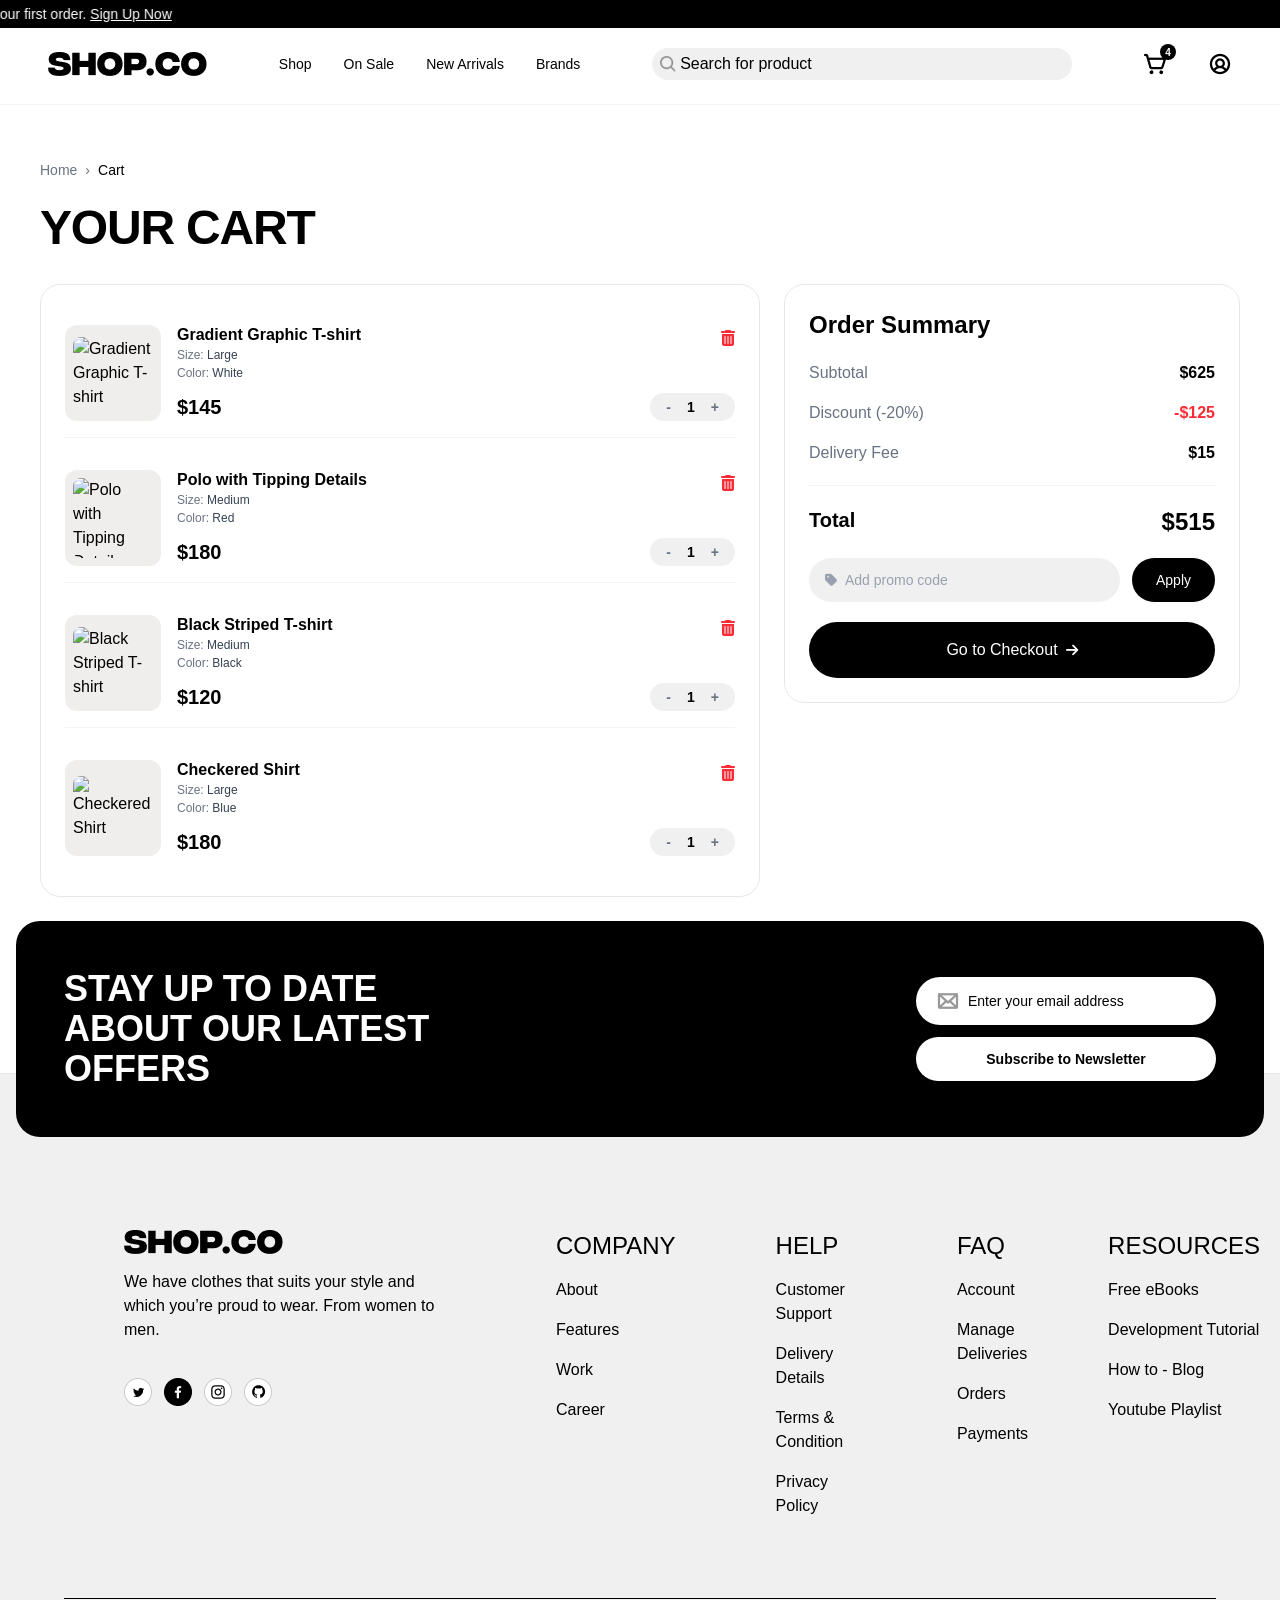
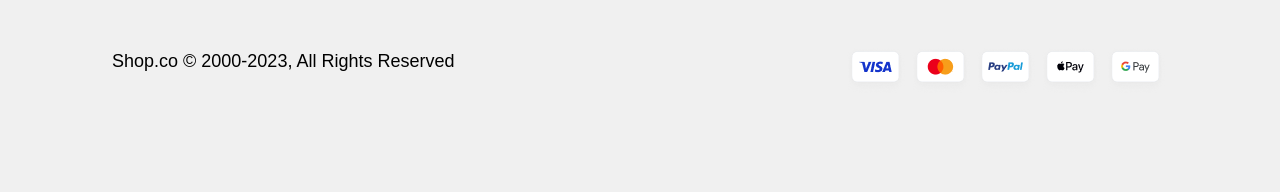
==== commit 94c26b08: "fifth commit" ====
--- a/src/cart.html
+++ b/src/cart.html
@@ -219,11 +219,14 @@
           STAY UP TO DATE ABOUT OUR LATEST OFFERS
         </h2>
         <form class="w-full md:w-auto flex flex-col gap-3 min-w-[300px]">
-          <input
-            type="email"
-            placeholder="Enter your email address"
-            class="bg-white text-black px-5 py-3 rounded-full outline-none text-sm"
-          />
+          <div class="flex gap-2 bg-white text-black px-5 py-3 rounded-full">
+            <img src="./asset/Frame (3).png" alt="" />
+            <input
+              type="email"
+              placeholder="Enter your email address"
+              class="text-black outline-none text-sm"
+            />
+          </div>
           <button
             class="bg-white text-black font-semibold py-3 rounded-full hover:bg-gray-200 transition text-sm"
           >
--- a/src/output.css
+++ b/src/output.css
@@ -642,6 +642,9 @@
   .gap-8 {
     gap: calc(var(--spacing) * 8);
   }
+  .gap-10 {
+    gap: calc(var(--spacing) * 10);
+  }
   .gap-15 {
     gap: calc(var(--spacing) * 15);
   }
